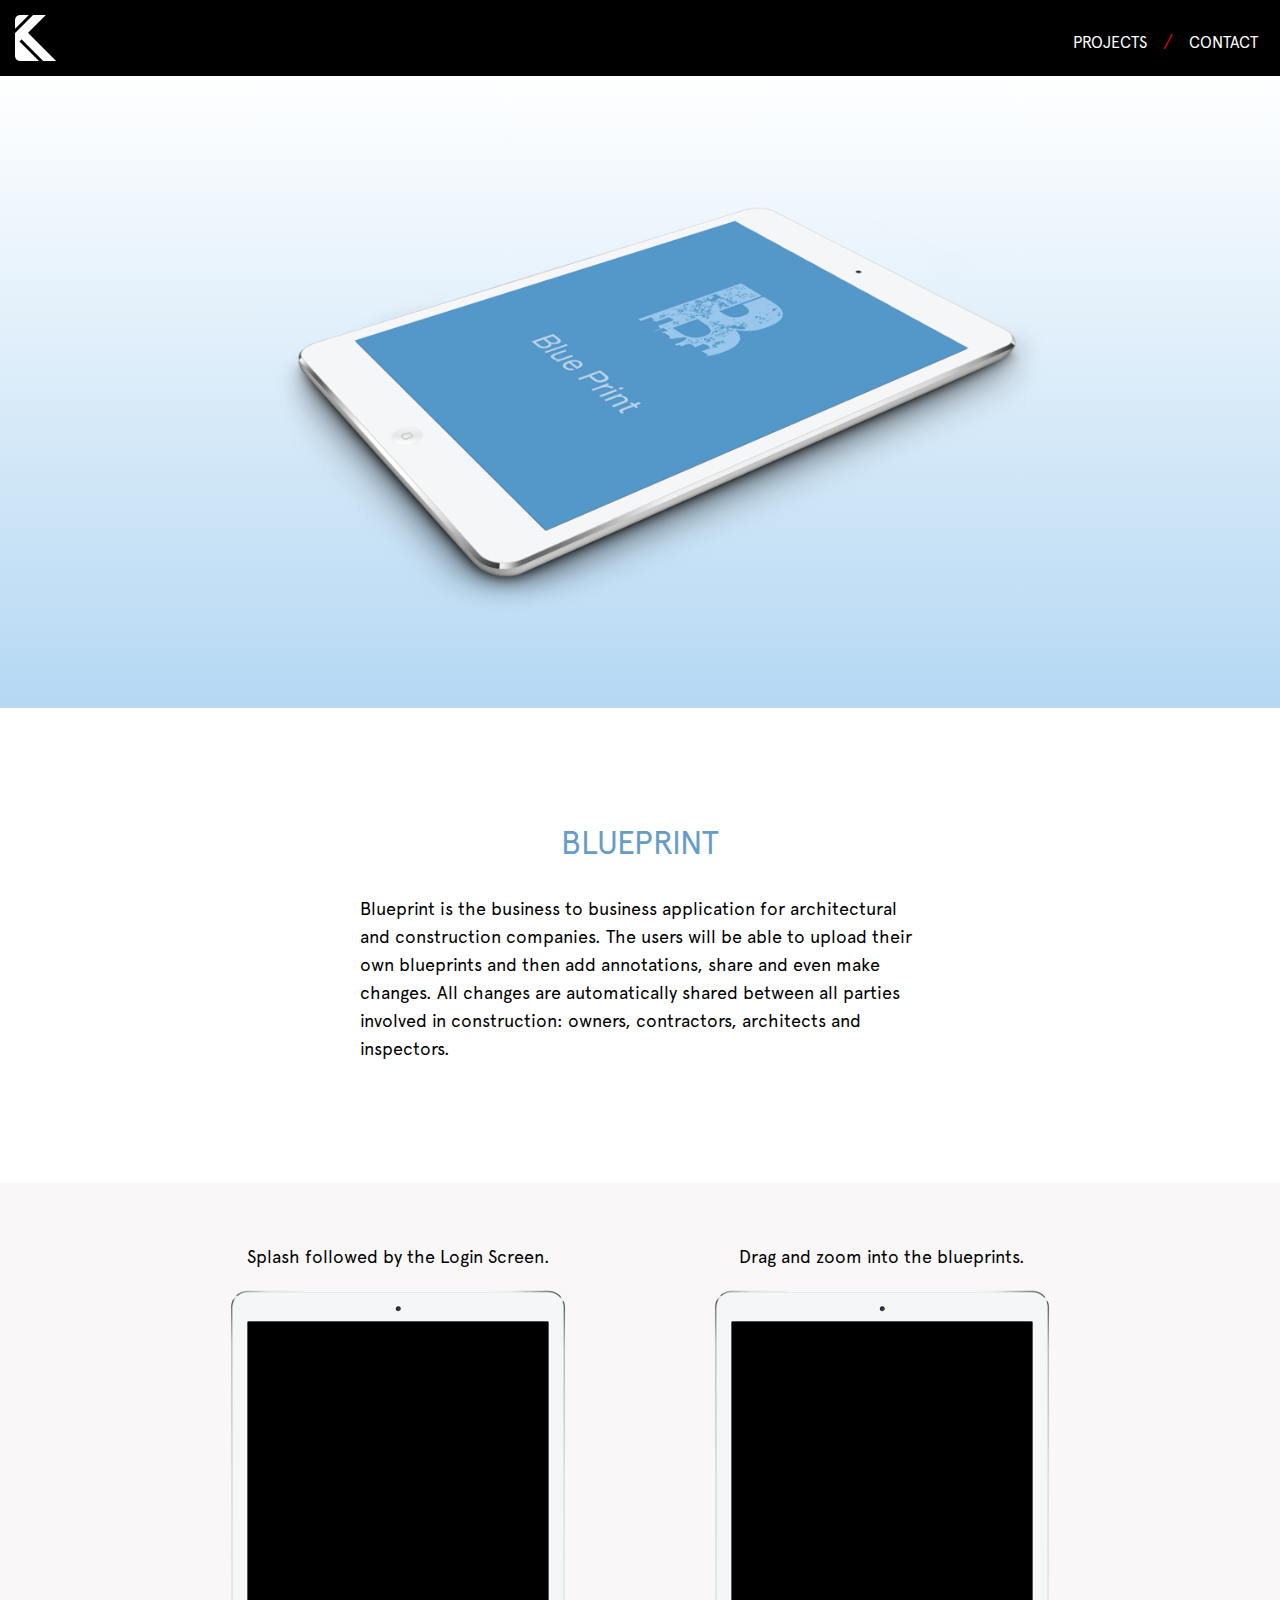
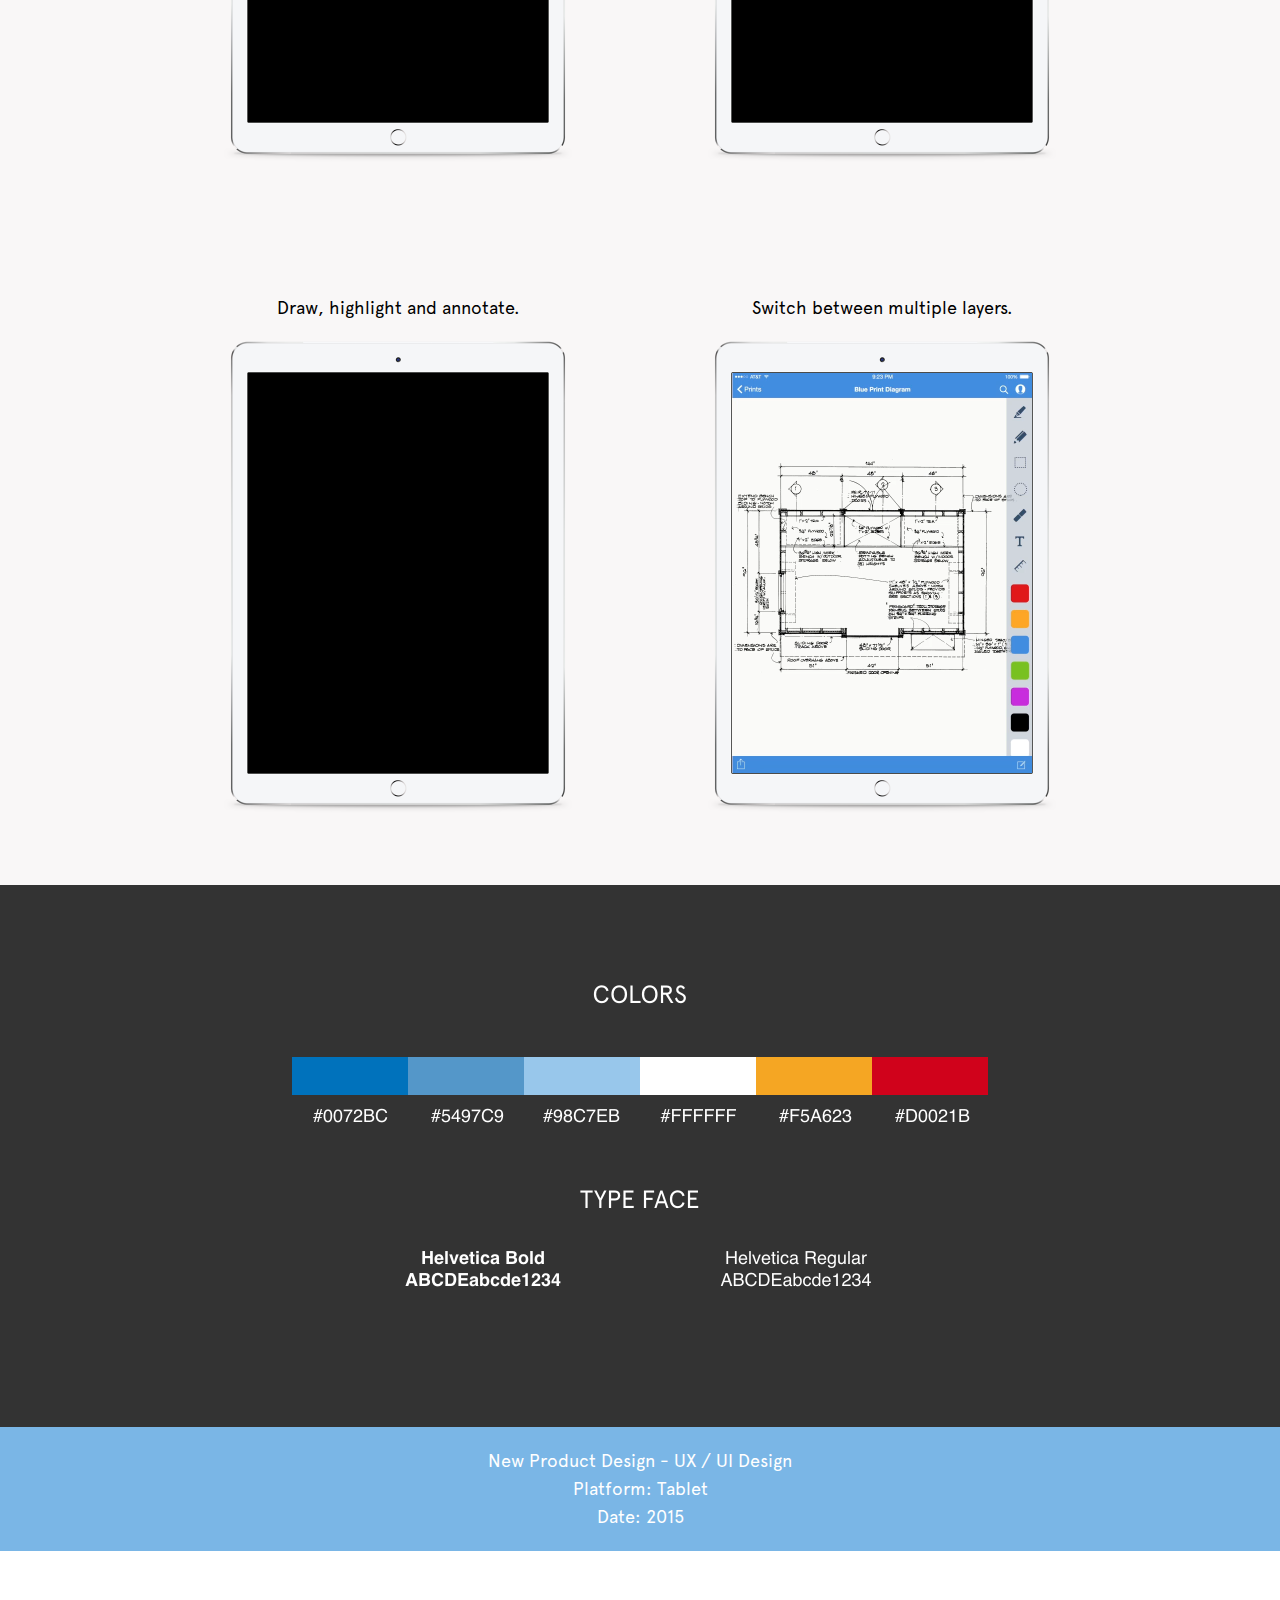
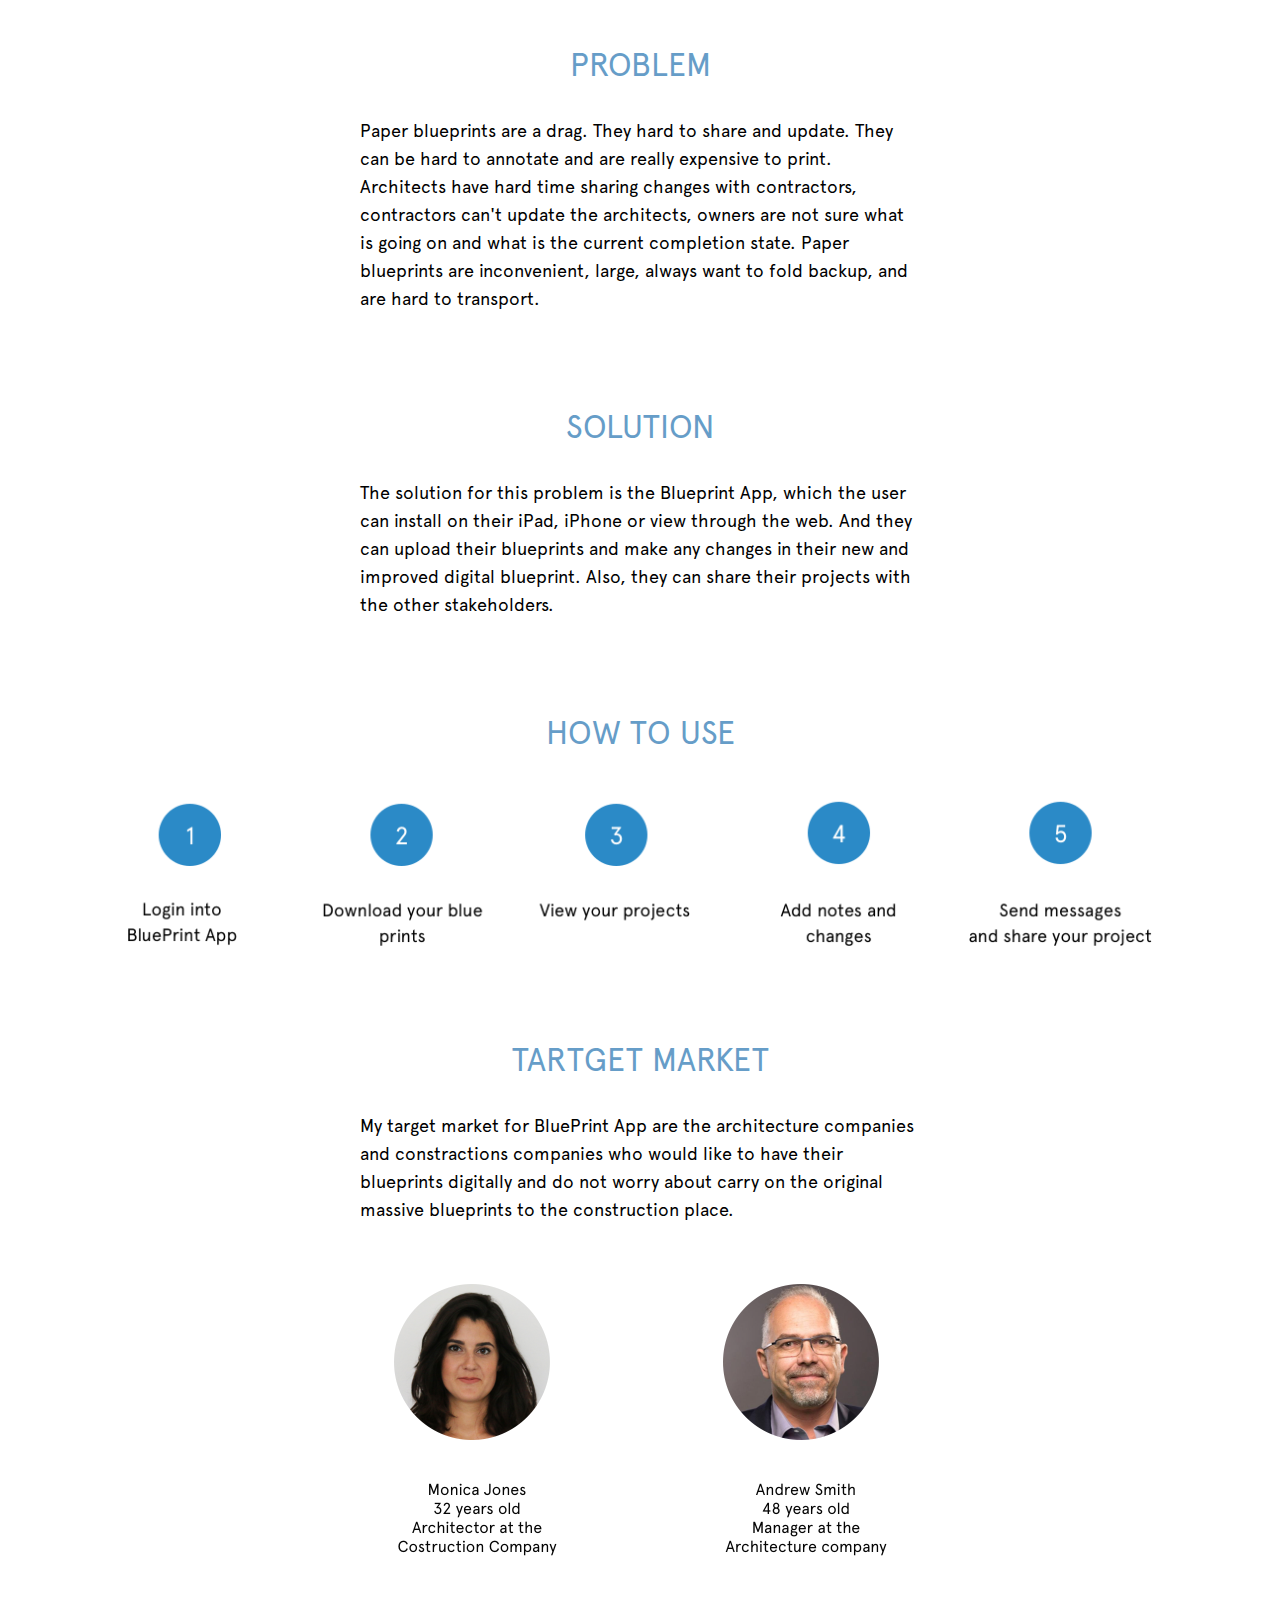
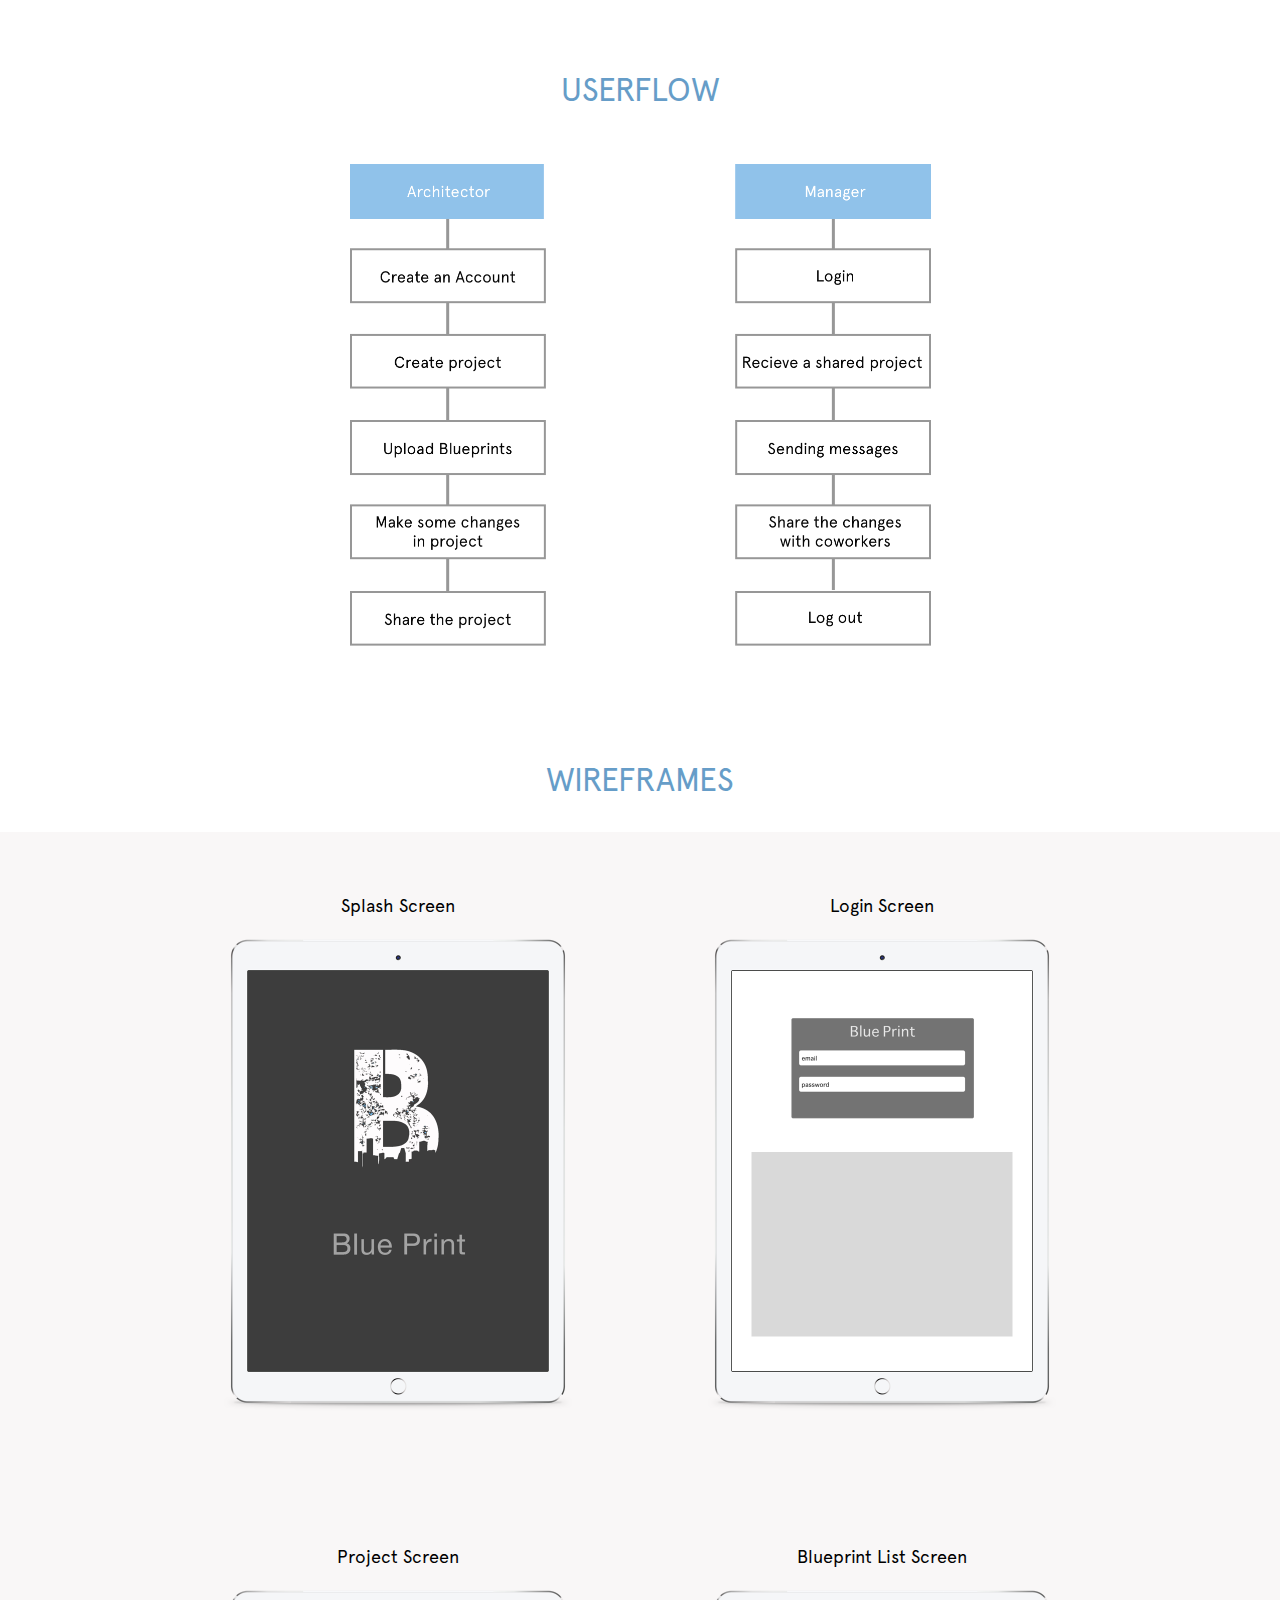
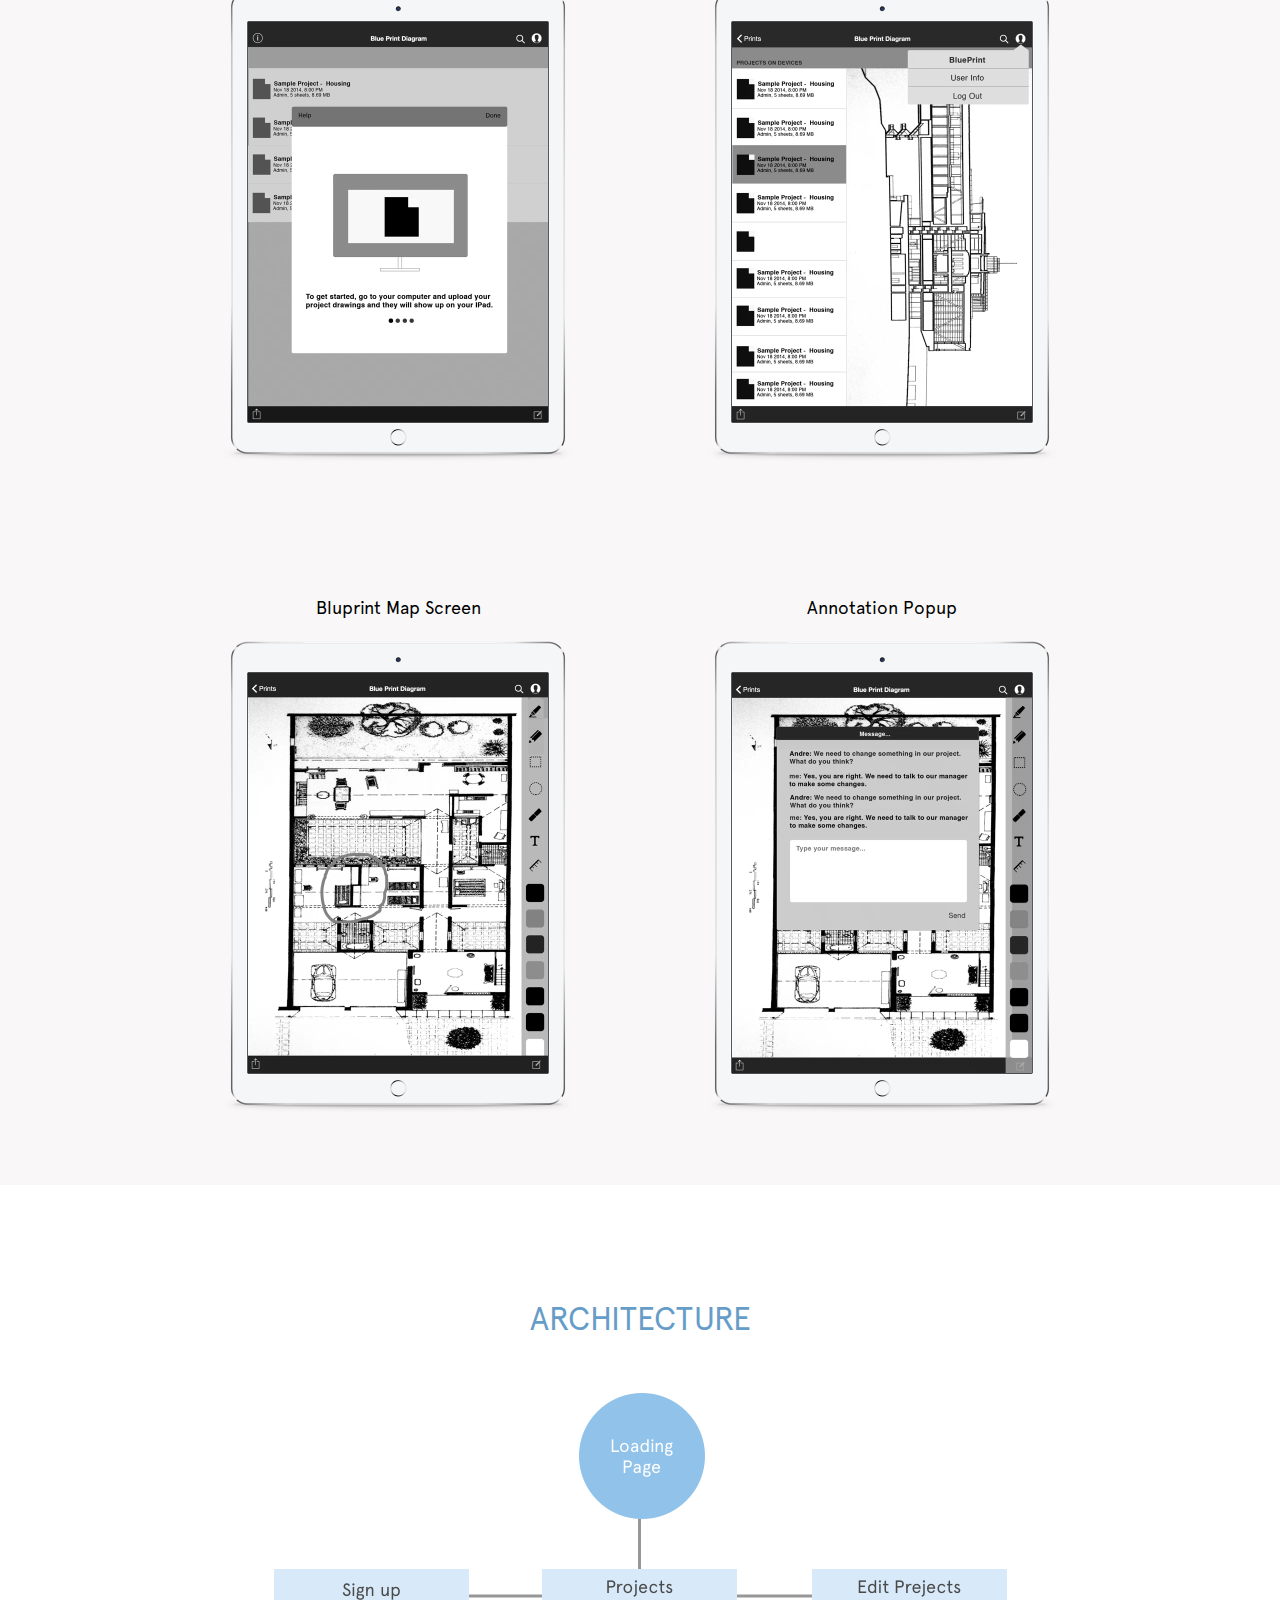
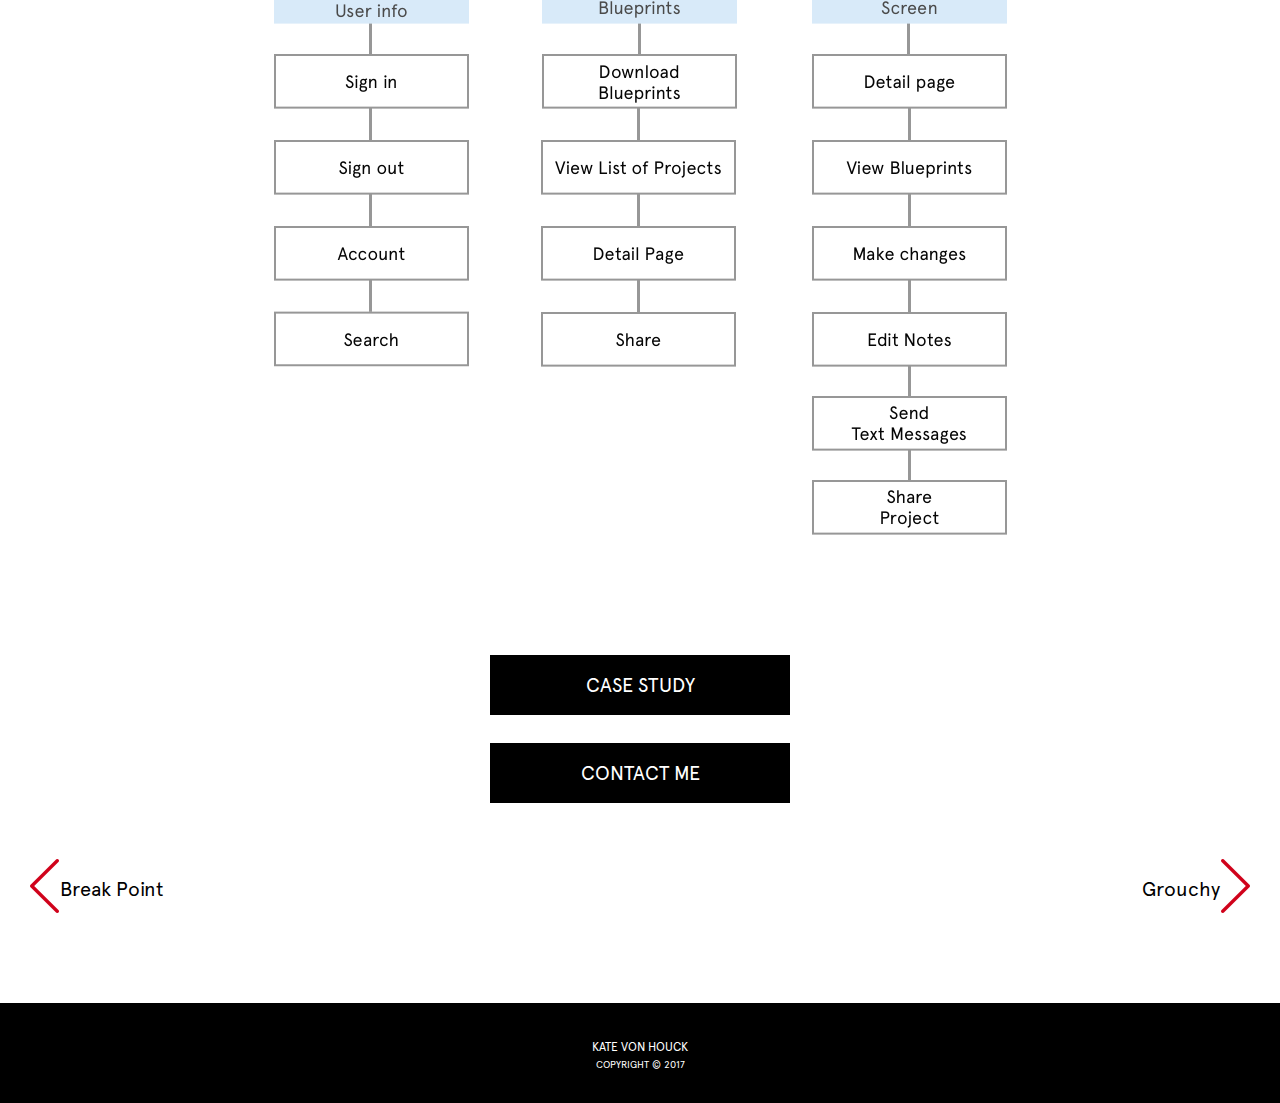
==== projects/blueprint/index.html @ ed4e5a7f "add all of the files" ====
<!DOCTYPE html>
<html>

fdfd

<head>
  <title>Blurprint UX/UI Design by Kate von Houck</title>
  <meta name="viewport" content="width=device-width">
  <link href='../../style.css' rel='stylesheet' type='text/css'>
  <style>
    @media screen and (max-width: 700px) {
      .video-card {
        margin: 60px 0px !important;
      }
    }

    @media screen and (max-width: 400px) {
      #headerimage {
        height: 300px !important;
      }
      #overlayer {
        margin-top: 370px !important;
      }

      .video-frame {
        background-size: 200px, 280px !important;
        padding-top: 0px !important;
        width: 200px !important;
        height: 280px !important;
      }

      .video-card {
        margin: 60px 0px !important;
        width: 200px !important;
      }

      video {
        width: 164px;
        height: 280px
      }
    }

    body {
      overflow-x: hidden;
      background-color: white;
      line-height: 28px;
    }

    #headerimage {
      position: fixed;
      top: 76px;
      z-index: 0;
      left: 50%;
      transform: translate(-50%, 0);
      width: 100%;
      background: linear-gradient(to bottom, #FFFFFF 0%, #B5D8F3 100%);
      height: 632px;
    }

    #headerimage img {
      position: absolute;
      top: 50%;
      left: 50%;
      transform: translate(-50%, -50%);
    }

    #overlayer {
      padding-top: 1px;
      margin-top: 700px;
      position: relative;
      background-color: white;
      z-index: 1;
    }

    img {
      display: block;
      margin: 0px auto;
      max-width: 80%;
      height: auto;
    }

    h1 {
      margin-top: 100px;
      margin-bottom: 38px;
      font-size: 32px;
      font-weight: normal;
      text-align: center;
      color: #669DC8;
    }

    p {
      padding: 0px 20px;
      max-width: 600px;
      margin: 0px auto;
    }

    .ribbon {
      padding: 20px 0px;
      color: white;
      text-align: center;
      background-color: #7AB6E6;
    }

    .colors {
      background-color: #333333;
      padding: 20px 0px;
      overflow: hidden;
    }

    .video-frame {
      background-image: url(img/frame.png);
      background-size: 359px, 503px;
      padding-top: 51px;
      width: 358px;
      height: 503px;
    }

    .video-card {
      display: inline-block;
      margin: 60px 60px;
      width: 359px;
    }
  </style>
</head>

<body>
  <header class="page">
    <nav>
      <a href="../../index.html#projects">PROJECTS</a>
      <span class="red">/</span>
      <a href="../../index.html#contact">CONTACT</a>
    </nav>
    <a href="../../index.html">
      <img src="../../image/logomini.png" with="46" height="46">
    </a>
  </header>

  <div id="headerimage">
    <img src="../../image/blueprint.png" width="1200" height="600">
  </div>



  <div id="overlayer">

    <h1>BLUEPRINT</h1>

    <p>Blueprint is the business to business application for architectural and construction companies. The users will be able to upload their own blueprints and then add annotations, share and even make changes. All changes are automatically shared between
      all parties involved in construction: owners, contractors, architects and inspectors.
    </p>

    <div style="text-align: center; background-color: #F9F7F7; margin-top: 120px">
      <div class="video-card">
        <div>Splash followed by the Login Screen.</div>
        <div class="video-frame">
          <video width="300" height="400" autoplay loop>
            <source src="video/1.mp4" type="video/mp4">
          </video>
        </div>
      </div>

      <div class="video-card">
        <div>Drag and zoom into the blueprints.</div>
        <div class="video-frame">
          <video width="300" height="400" autoplay loop>
            <source src="video/2.mp4" type="video/mp4">
          </video>
        </div>
      </div>
    </div>

    <div style="text-align: center; background-color: #F9F7F7">
      <div class="video-card">
        <div>Draw, highlight and annotate.</div>
        <div class="video-frame">
          <video width="300" height="400" autoplay loop>
            <source src="video/3.mp4" type="video/mp4">
          </video>
        </div>
      </div>

      <div class="video-card">
        <div>Switch between multiple layers.</div>
        <div class="video-frame">
          <video width="300" height="400" autoplay loop>
            <source src="video/4.mp4" type="video/mp4">
          </video>
        </div>
      </div>
    </div>

    <div class="colors">
      <img src="img/colors.png" width="696" height="294" style="margin: 80px auto 120px auto">
    </div>

    <div class="ribbon">
      New Product Design - UX / UI Design <br> Platform: Tablet<br> Date: 2015
    </div>

    <h1>PROBLEM</h1>
    <p>
    Paper blueprints are a drag. They hard to share and update. They can be hard to annotate and are really expensive to print. Architects have hard time sharing changes with contractors, contractors can't update the architects, owners are not sure what is going on and what is the current completion state. Paper blueprints are inconvenient, large, always want to fold backup, and are hard to transport.
    </p>

    <h1>SOLUTION</h1>
    <p>
    The solution for this problem is the Blueprint App, which the user can install on their iPad, iPhone or view through the web. And they can upload their blueprints and make any changes in their new and improved digital blueprint. Also, they can share their projects with the other stakeholders.
    </p>
    <h1>HOW TO USE</h1>
    <img src="img/howToUse.png" width="1091" height="173">

    <h1>TARTGET MARKET</h1>

    <p>
      My target market for BluePrint App are the architecture companies and constractions companies who would like to have their blueprints digitally and do not worry about carry on the original massive blueprints to the construction place.
    </p>
    <img src="img/personas.png" width="493" height="272" style="margin: 60px auto 120px auto">

    <h1>USERFLOW</h1>

    <img src="img/userflow.png" width="581" height="480" style="margin: 60px auto 120px auto">


    <h1>WIREFRAMES</h1>

    <div style="text-align: center; background-color: #F9F7F7; margin-top: 00px">
      <div class="video-card">
        <div>Splash Screen</div>
        <div class="video-frame">
          <video width="300" height="400" autoplay loop>
              <source src="video/bw1.mp4" type="video/mp4">
            </video>
        </div>
      </div>

      <div class="video-card">
        <div>Login Screen</div>
        <div class="video-frame">
          <video width="300" height="400" autoplay loop>
              <source src="video/bw2.mp4" type="video/mp4">
            </video>
        </div>
      </div>
    </div>

    <div style="text-align: center; background-color: #F9F7F7;">
      <div class="video-card">
        <div>Project Screen</div>
        <div class="video-frame">
          <video width="300" height="400" autoplay loop>
              <source src="video/bw3.mp4" type="video/mp4">
            </video>
        </div>
      </div>

      <div class="video-card">
        <div>Blueprint List Screen</div>
        <div class="video-frame">
          <video width="300" height="400" autoplay loop>
              <source src="video/bw4.mp4" type="video/mp4">
            </video>
        </div>
      </div>
    </div>

    <div style="text-align: center; background-color: #F9F7F7; margin-bottom: 120px">
      <div class="video-card">
        <div>Bluprint Map Screen</div>
        <div class="video-frame">
          <video width="300" height="400" autoplay loop>
              <source src="video/bw5.mp4" type="video/mp4">
            </video>
        </div>
      </div>

      <div class="video-card">
        <div>Annotation Popup</div>
        <div class="video-frame">
          <video width="300" height="400" autoplay loop>
              <source src="video/bw6.mp4" type="video/mp4">
            </video>
        </div>
      </div>
    </div>

    <h1>ARCHITECTURE</h1>

    <img src="img/architecture.png" width="733" height="742" style="margin: 60px auto 120px auto">

    <a class="toggle-button" href="blueprint_casestudy.pdf">
      <div class="inner">
        CASE STUDY<br> PDF
      </div>
    </a>
    <br>
    <a class="toggle-button" href="mailto:kate4chian@gmail.com">
      <div class="inner">
        CONTACT ME<br> VIA EMAIL
      </div>
    </a>


  </div>
  <footer>
    <a class="leftArrow" href="../breakpoint/index.html">
      <img src="../../image/arrowLeft.png" width=29 height=54> Break Point
    </a>
    <a class="rightArrow" href="../grouchy/index.html">
      <img src="../../image/arrowRight.png" width=29 height=54> Grouchy
    </a>
    KATE VON HOUCK
    <div class="copy">
      COPYRIGHT &copy; 2017
    </div>
  </footer>
</body>

</html>
---- style.css ----
* {
  margin: 0px;
  padding: 0px;
  box-sizing: border-box;
  font-family: Apercu;
}
@media screen and (max-width: 400px) {
  #links {
    top: 360px !important;
  }
  #links a {
    display: block !important;
  }
}


@font-face {
  font-family: "Apercu";
  src: url(fonts/Apercu-Regular.otf) format("opentype");
}

body {
  -webkit-font-smoothing: antialiased;
  background-color: black;
  font-family: "Apercu", sans-serif;
  font-size: 18px;
}

header {
  height: 500px;
  background-color: #000000;
}

header nav {
  position: absolute;
  top: 46px;
  right: 22px;
  color: white;
}

header nav a {
  display: inline-block;
  font-size: 16px;
}

header nav a:hover {
  display: inline-block;
  color: #D0011B;
}

header nav .red {
  padding-left: 11px;
  padding-right: 11px;
  color: #D0011B;
}

header img {
  position: absolute;
  top: 140px;
  left: 50%;
  transform: translate(-50%, 0);
  max-width: 80%;
  height: auto;
}

header.mini {
  position: fixed;
  top: 0px;
  left: 0px;
  right: 0px;
  height: 76px;
  z-index: -1;
  opacity: 0;
}

header.mini nav {
  top: 28px;
}

header.mini img {
  position: absolute;
  top: 15px;
  left: 15px;
  transform: translate(0px, 0px);
}

header.page {
  position: fixed;
  top: 0px;
  left: 0px;
  right: 0px;
  height: 76px;
  z-index: 10;
  opacity: 1;
  margin: 0px;
}

header.page nav {
  top: 28px;
}

header.page img {
  position: absolute;
  top: 15px;
  left: 15px;
  transform: translate(0px, 0px);
}

header.area {
  height: 76px;
}

#links {
  position: absolute;
  top: 460px;
  left: 0px;
  right: 0px;
  text-align: center;
  color: rgba(255, 255, 255, .40);
  font-size: 20px;
}

#links a {
  display: inline-block;
  margin: 0px 30px;
  text-decoration: none;
}

#links a:hover {
  color: rgba(255, 255, 255, 1);
}

a {
  color: inherit;
  text-decoration: none;
  transition: color .25s;
}

a:hover {
  text-decoration: underline;
}

main {
  height: 520px;
  background-color: #D8D8D8;
}

section {
  position: relative;
  display: block;
  background-color: #FFFFFF;
  padding: 100px 0px;
  background: linear-gradient(to bottom, #FFFFFF 0%, #FFFFFF 100%);
}

section label {
  position: absolute;
  top: 10px;
  left: 10px;
  color: #FF0000;
  font-size: 24px;
}

section img {
  display: block;
  height: 500px;
  transition: all .5s ease-in-out;

  margin: 0px auto;
  max-width: 80%;
  height: auto;
}

section .hover {
  opacity: 0;
  transition: all .725s;
}

section:hover img {
  transform: scale(1.1);
}

section:hover .hover {
  position: absolute;
  top: 0px;
  bottom: 0px;
  left: 0px;
  right: 0px;
  background: rgba(0, 0, 0, .60);
  opacity: 1;
}

section .hover .inner {
  height: 130px;
  position: absolute;
  top: 50%;
  left: 50%;
  transform: translate(-50%, -50%);
}

section .hover .title {
  font-size: 36px;
  color: white;
  text-align: center;
}

section .hover .sub {
  font-size: 28px;
  color: #D0011B;
  text-align: center;
}

section.contact {
  height: 600px;
  background: black;
  color: white;
  padding: 200px 100px;
}

section.contact h2 {
  color: #D0011B;
  margin-bottom: 20px;
}

section.contact p {
  display: block;

}

footer {
  position: relative;
  height: 100px;
  padding: 30px;
  color: white;
  text-align: center;
  font-size: 12px;
  background-color: #000000;
}

footer .copy {
  font-size:10px;
  margin-top: -10px;
}

#popup h2 {
  color: red;
  padding-bottom: 0px;
  font-size: 36px;
  font-weight: normal;
}

#popup p {
  top: 111px;
  left: 49px;
  color: white;
  font-size: 24px;
  padding-bottom: 30px;
  max-width: 700px;
}

#popup {
  z-index: 1;
  top: 0px;
  left: 0px;
  position: fixed;
  width: 100%;
  height: 500px;
  background: black;
  display: none;
  color: white;
  padding: 71px 49px;
}

#popup-x {
  position: absolute;
  top: 36px;
  right: 30px;
  transform: rotate(0deg);
  transition: all .25s;
}

#popup-x:hover {
  transform: rotate(180deg);
}

#face {
  position: absolute;
  top: 0;
  right: 0;
}

button {
  padding: 12px 36px;
  background-color: #D0011B;
  border: none;
  color: white;
  font-size: 18px;
  font-weight: bold;
}

a.button {
  padding: 12px 36px;
  background-color: #D0011B;
  border: none;
  color: white;
  font-size: 18px;
  font-weight: bold;
  text-decoration: none;
  margin-right: 10px;
}

.toggle-button {
  display: block;
  margin: 0px auto;
  width: 300px;
  height: 60px;
  background-color: #000000;
  text-decoration: none;
  color: white;
  font-size: 20px;
  line-height: 60px;
  text-align: center;
  overflow: hidden;
  transition: background-color .5s;
}

.toggle-button .inner {
  position: relative;
  top: 0px;
  transition: top .5s;
}

.toggle-button:hover {
  background-color: #D0011B;
}

.toggle-button:hover .inner {
  position: relative;
  top: -60px;
}

footer {
  z-index: 9;
}

#overlayer {
  padding-bottom: 200px;
}

.leftArrow {
  position: absolute;
  bottom: 200px;
  left: 30px;
  color: black;
  padding-left: 30px;
  font-size: 20px;
}
.leftArrow img {
  position: absolute;
  top: -16px;
  left: 0px;
  transition: left .25s;
}
.leftArrow:hover img {
  left: -10px;
}

.rightArrow {
  position: absolute;
  bottom: 200px;
  right: 30px;
  color: black;
  padding-right: 30px;
  font-size: 20px;
}
.rightArrow img {
  position: absolute;
  top: -16px;
  right: 0px;
  transition: right .25s;
}
.rightArrow:hover img {
  right: -10px;
}
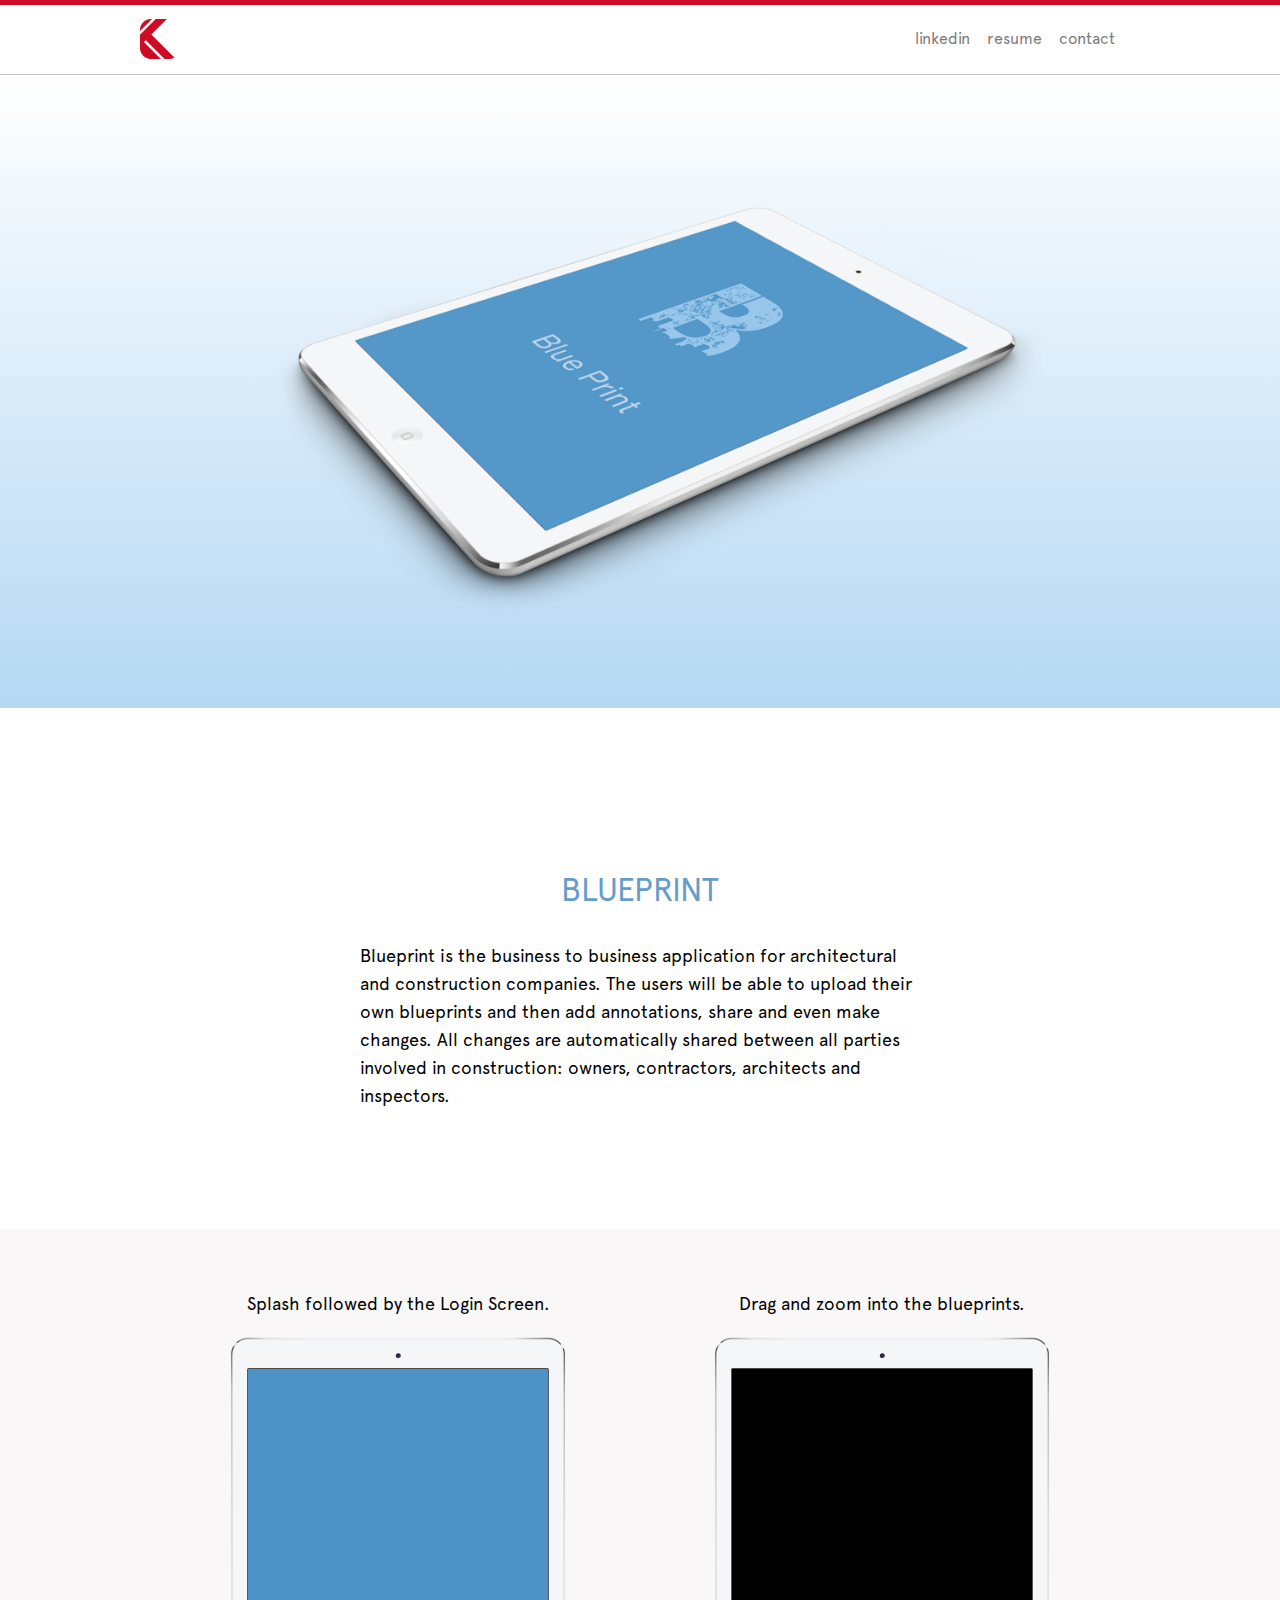
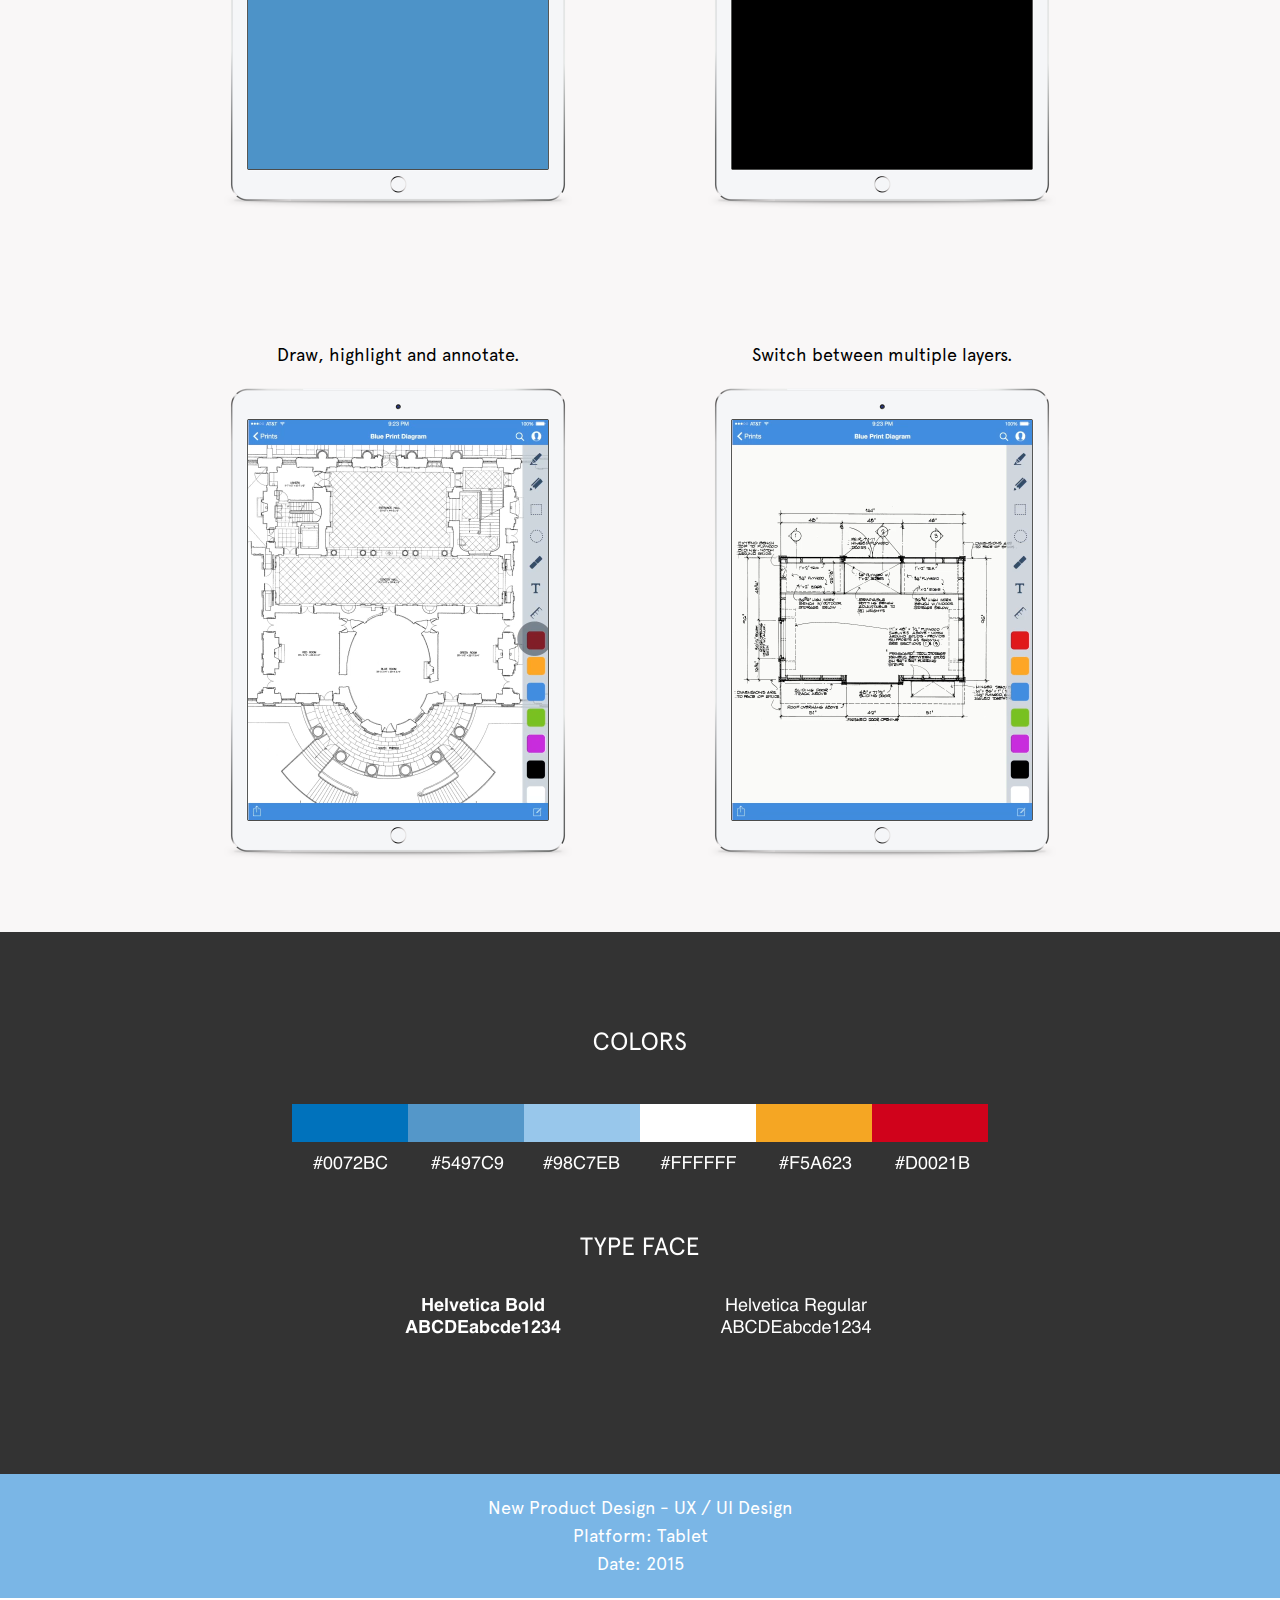
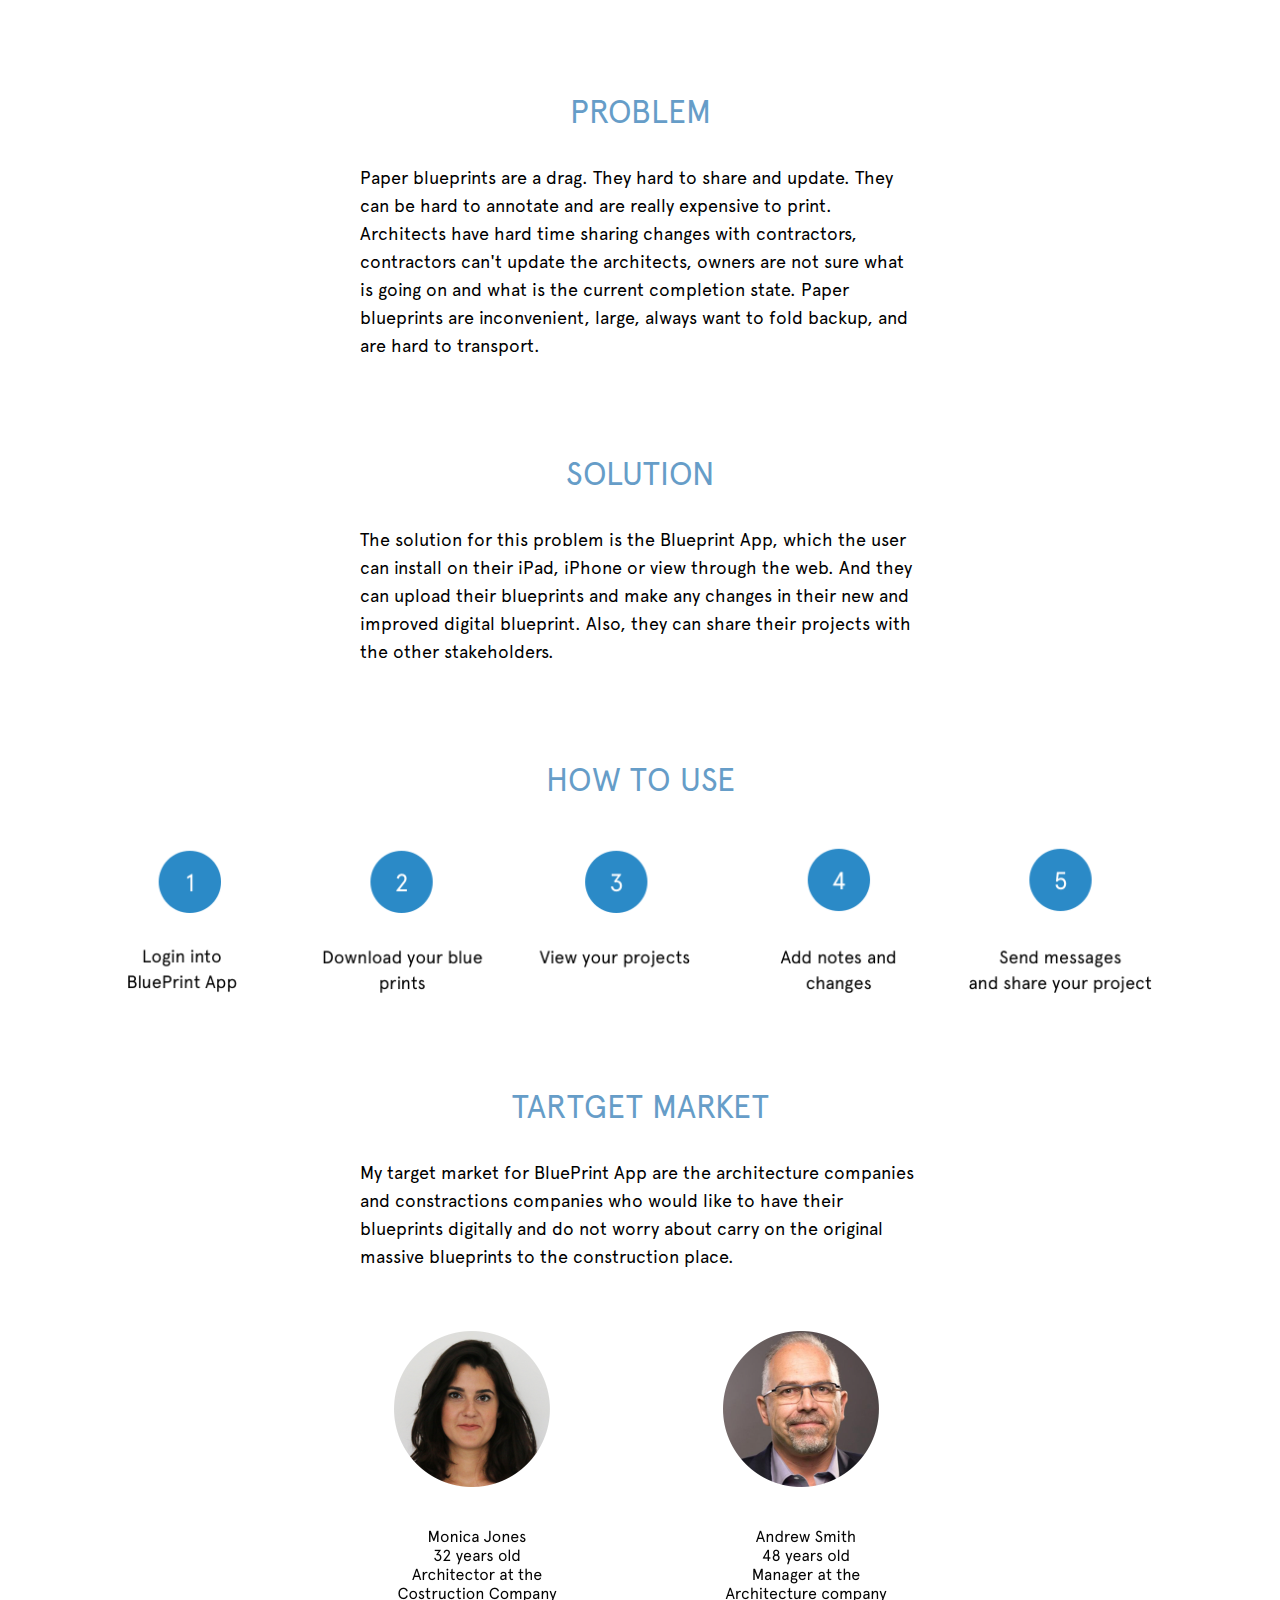
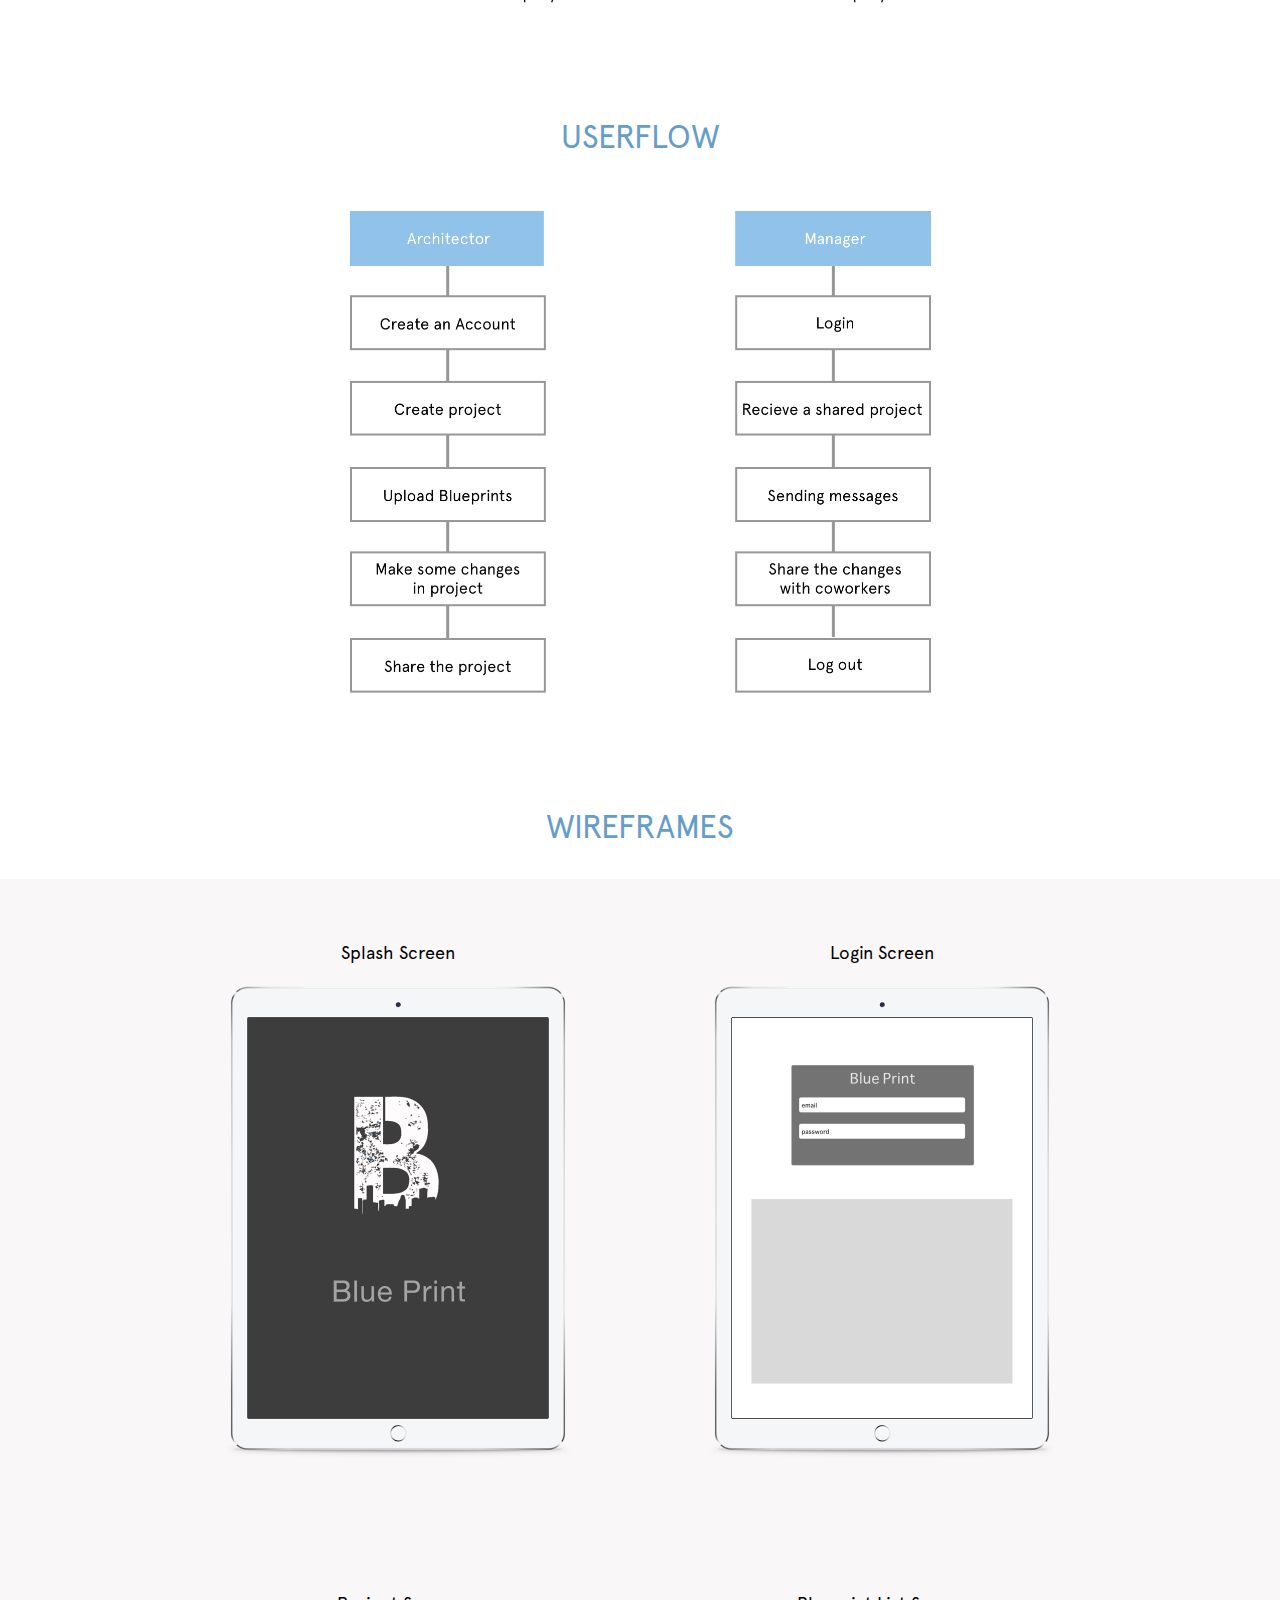
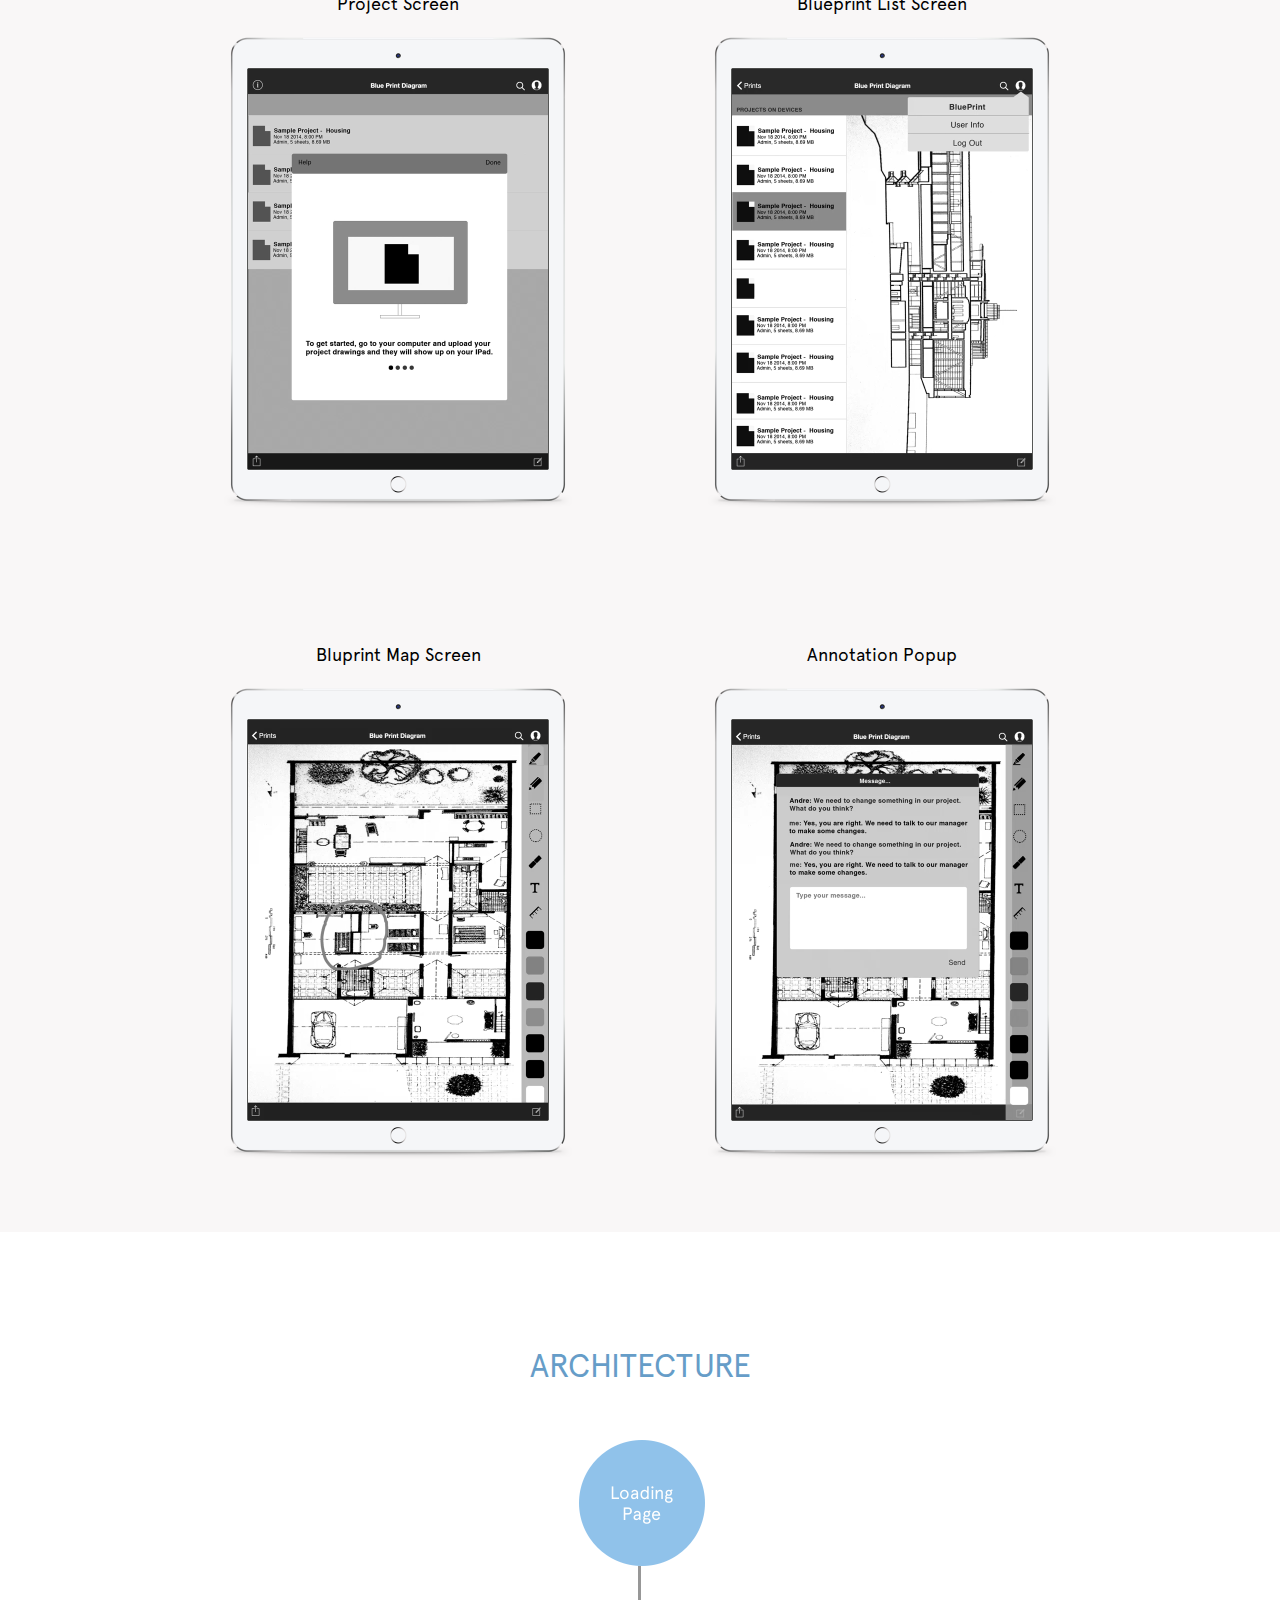
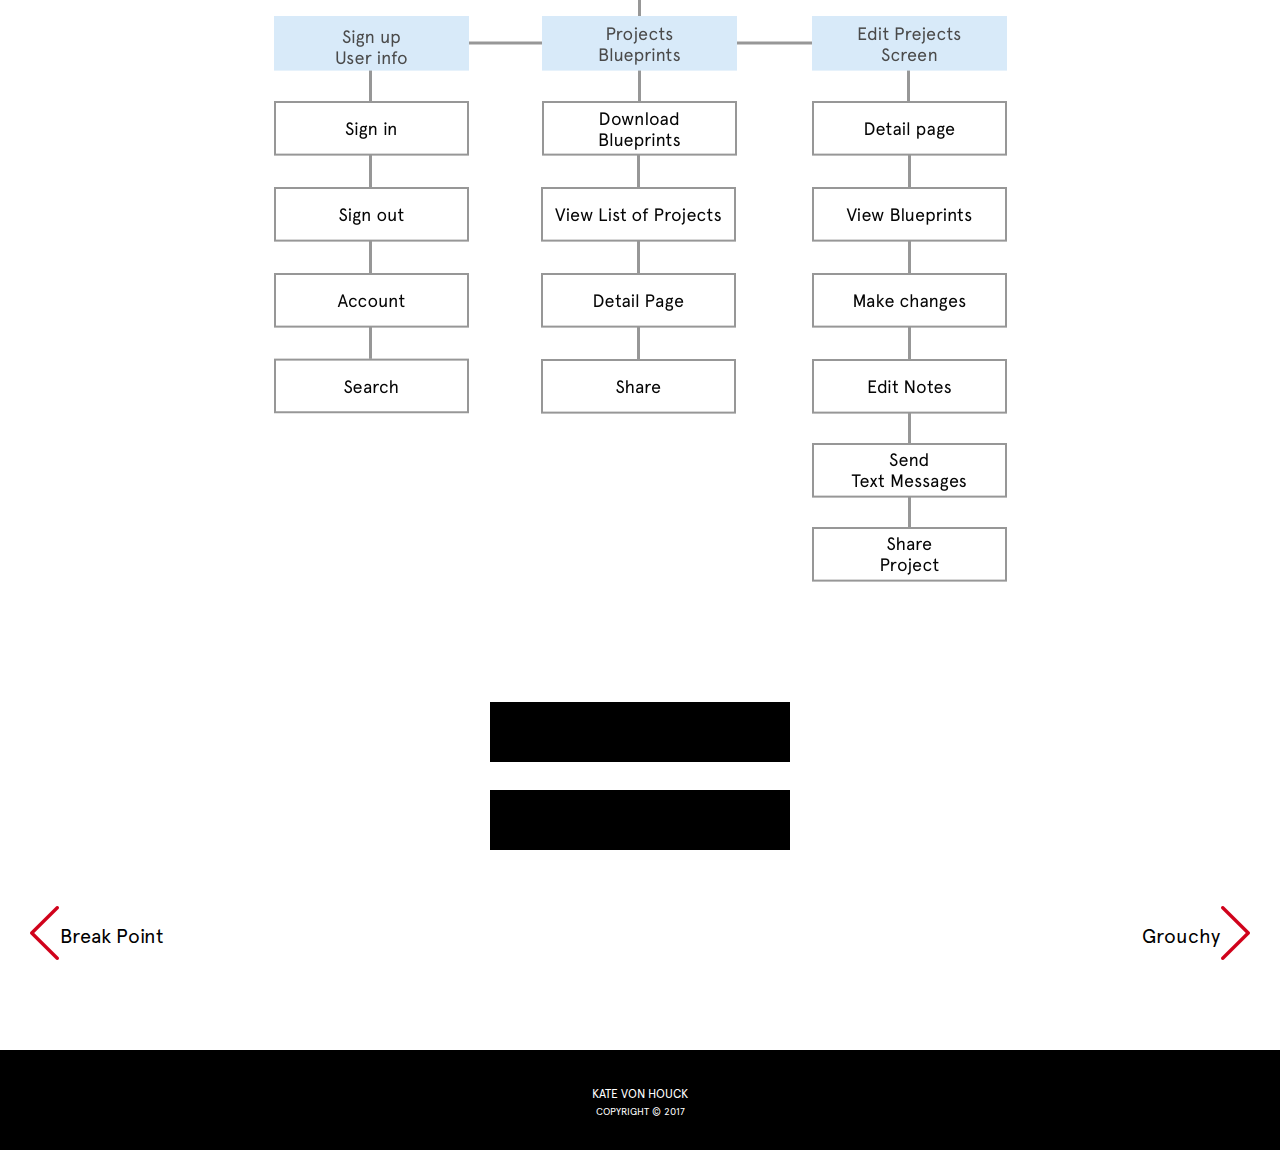
==== commit e154e1d6: "changed header" ====
--- a/projects/blueprint/index.html
+++ b/projects/blueprint/index.html
@@ -1,12 +1,11 @@
 <!DOCTYPE html>
 <html>
-
-fdfd
 
 <head>
   <title>Blurprint UX/UI Design by Kate von Houck</title>
   <meta name="viewport" content="width=device-width">
-  <link href='../../style.css' rel='stylesheet' type='text/css'>
+  <link rel='stylesheet' type='text/css' href='../../style.css' >
+  <link rel="stylesheet" type="text/css" href="../../common.css">
   <style>
     @media screen and (max-width: 700px) {
       .video-card {
@@ -124,16 +123,18 @@
 </head>
 
 <body>
-  <header class="page">
-    <nav>
-      <a href="../../index.html#projects">PROJECTS</a>
-      <span class="red">/</span>
-      <a href="../../index.html#contact">CONTACT</a>
-    </nav>
-    <a href="../../index.html">
-      <img src="../../image/logomini.png" with="46" height="46">
-    </a>
-  </header>
+  <div class="header">
+    <div class="inner">
+      <a href="../../index.html">
+        <img class="logo" src="../../image/home/redLogo.png" alt="home" width="40" height="40">
+      </a>
+      <div class="links">
+        <a href="https://www.linkedin.com/in/kate-von-houck-aa966466/" target="_blank">linkedin</a>
+        <a href="http://kate.vonhouck.com/Kate%20von%20Houck%20Resume.pdf">resume</a>
+        <a href="mailto:kate4china@gmail.com">contact</a>
+      </div>
+    </div>
+  </div>
 
   <div id="headerimage">
     <img src="../../image/blueprint.png" width="1200" height="600">
--- a/style.css
+++ b/style.css
@@ -28,14 +28,14 @@
 
 header {
   height: 500px;
-  background-color: #000000;
+  background-color: white;
 }
 
 header nav {
   position: absolute;
   top: 46px;
   right: 22px;
-  color: white;
+  color: grey;
 }
 
 header nav a {
--- a/common.css
+++ b/common.css
@@ -0,0 +1,54 @@
+* {
+  box-sizing: border-box;
+  padding: 0px;
+  margin: 0px;
+  font-family: "Apercu", "Helvetica Neue", Helvetica, Arial, sans-serif;
+}
+
+.header {
+  height: 75px;
+  border-top: 5px solid #CE0B24;
+  border-bottom: 1px solid #C4C4C4;
+}
+
+.inner {
+  width: 1008px;
+  margin: 0px auto;
+}
+
+.header .links {
+  display: block;
+  float: right;
+  padding: 24px 29px 0px 10px;
+  font-size: 16px;
+  line-height: normal;
+}
+
+.header .links a {
+  display: inline-block;
+  color: #7C7C7C;
+  text-decoration: none;
+  margin-left: 13px;
+}
+
+.header .links a:hover {
+  display: inline-block;
+  color: #3B3A3A;
+  text-decoration: none;
+  margin-left: 13px;
+}
+
+.header .logo {
+  position: relative;
+  top: 14px;
+  left: 4px;
+  display: inline;
+  margin: 0px 0px;
+  width: 40px;
+  height: 40px;
+  transition: opacity 500ms;
+}
+
+.header .logo:hover {
+  opacity: 0.60;
+}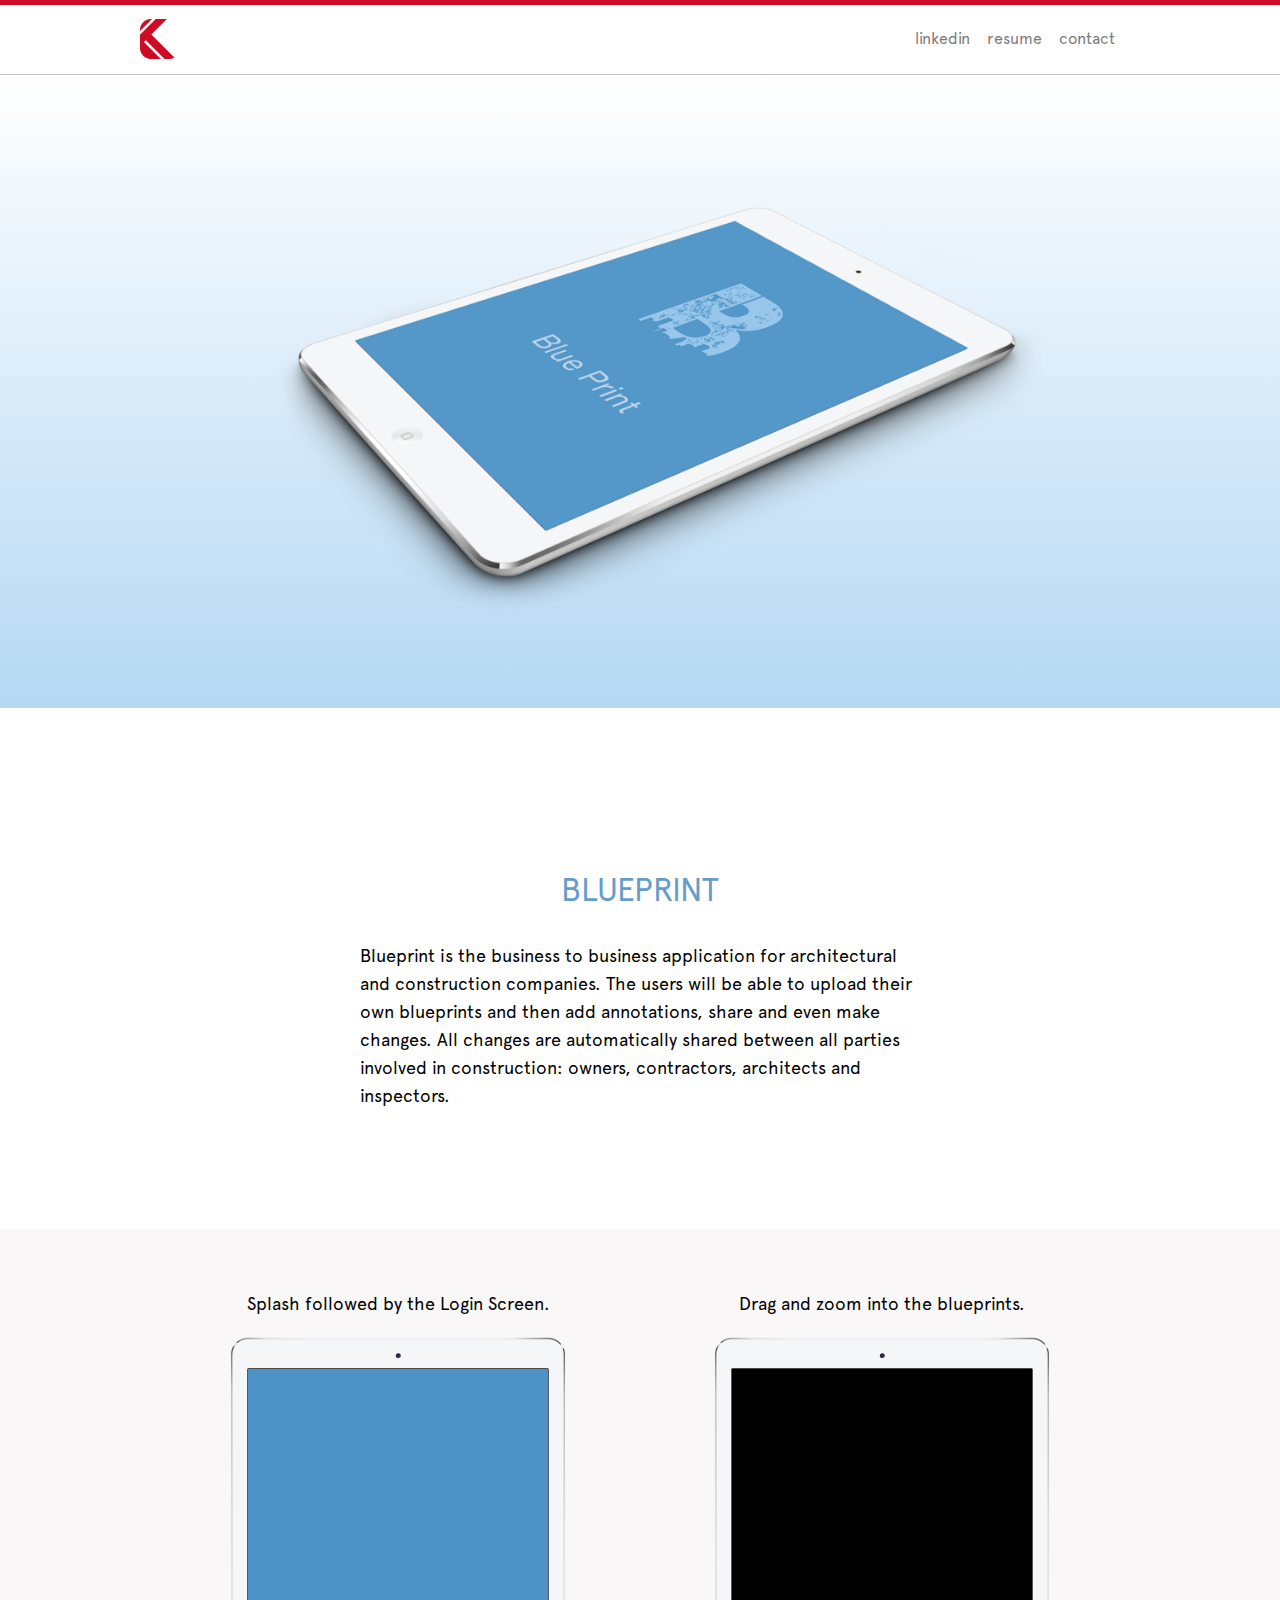
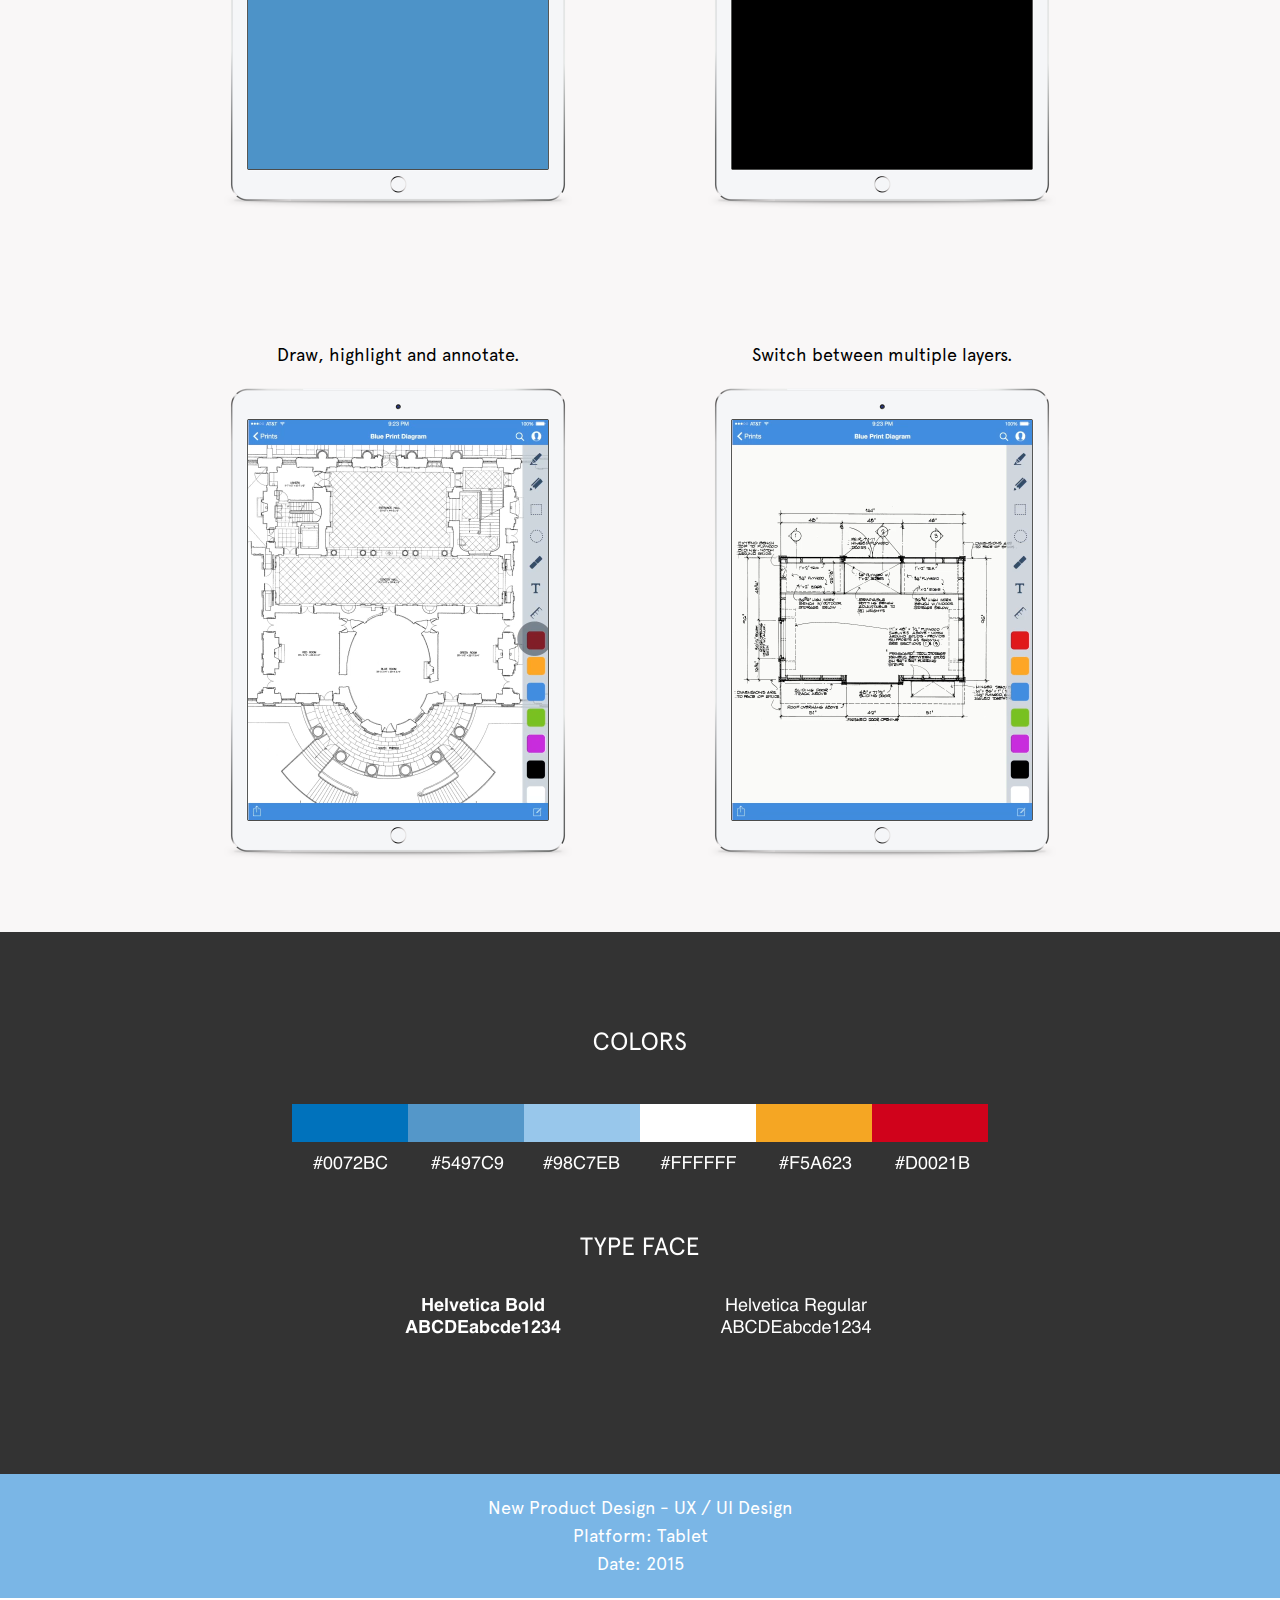
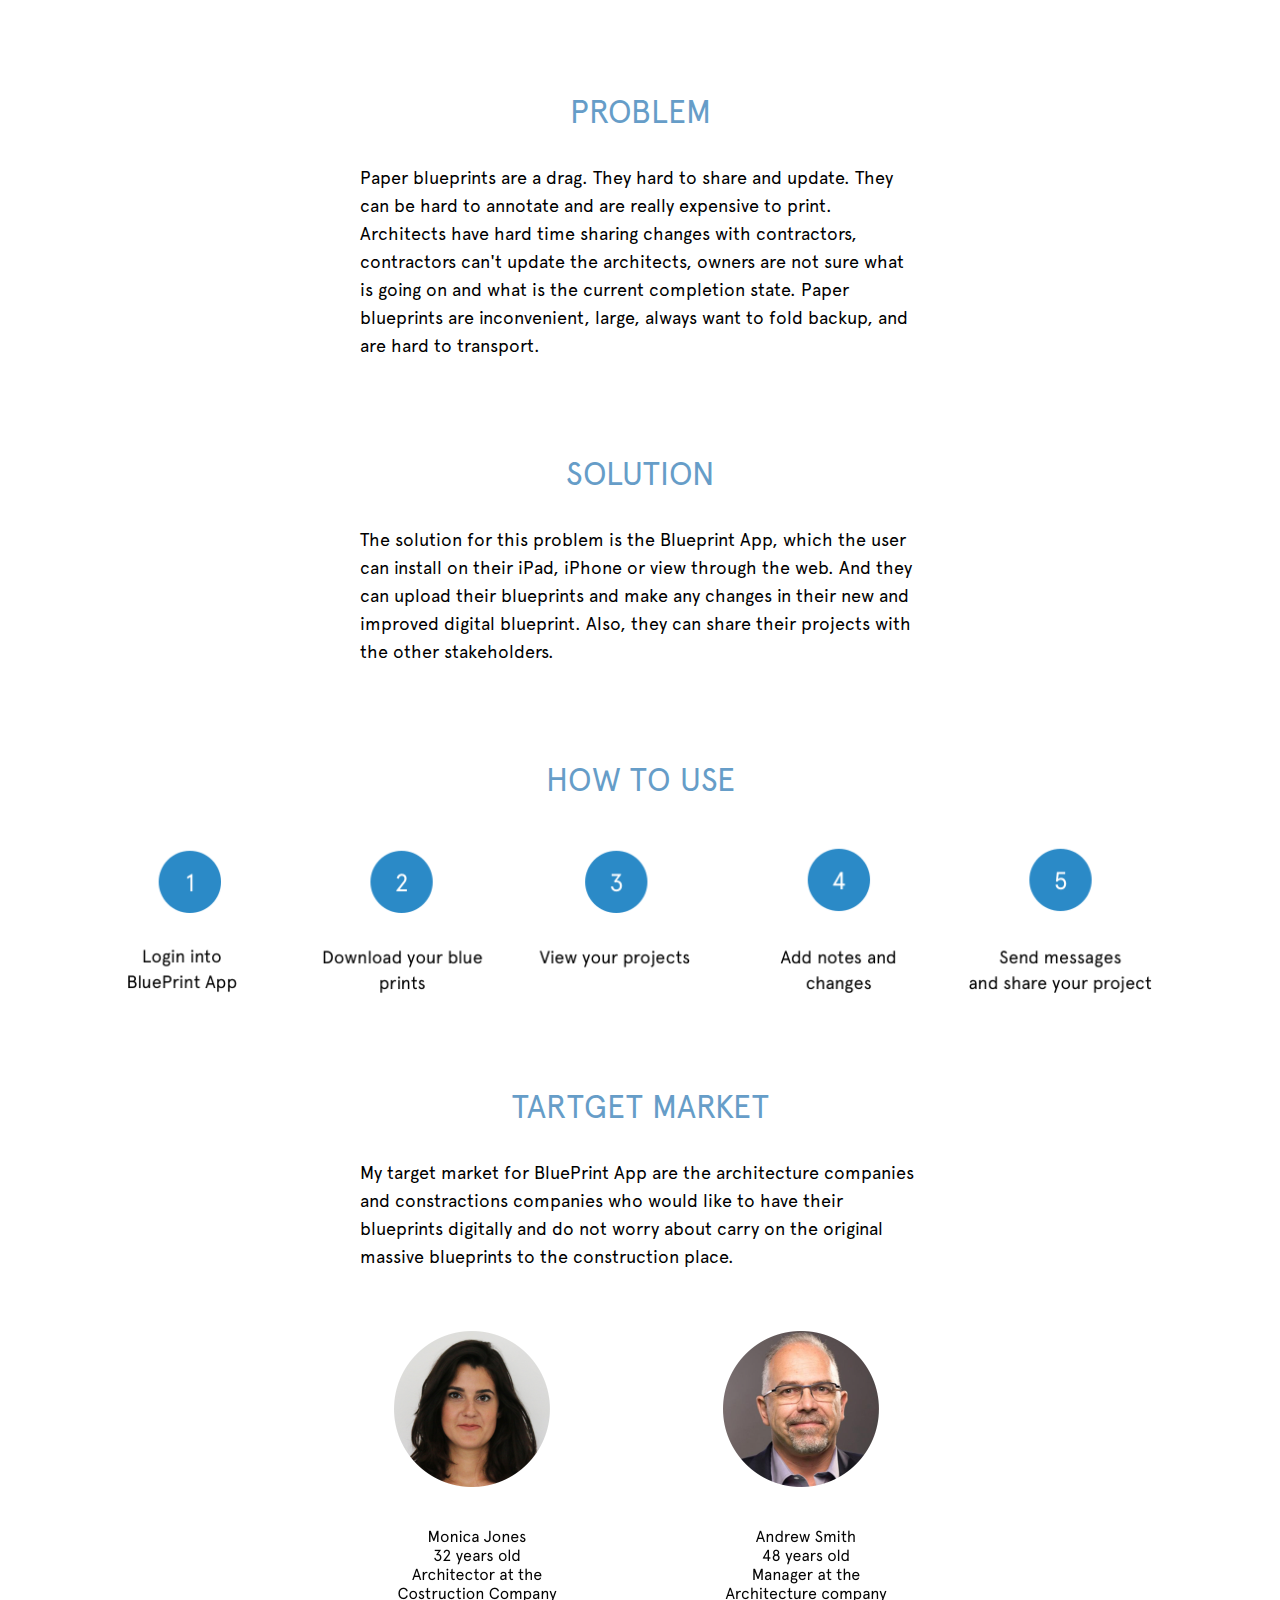
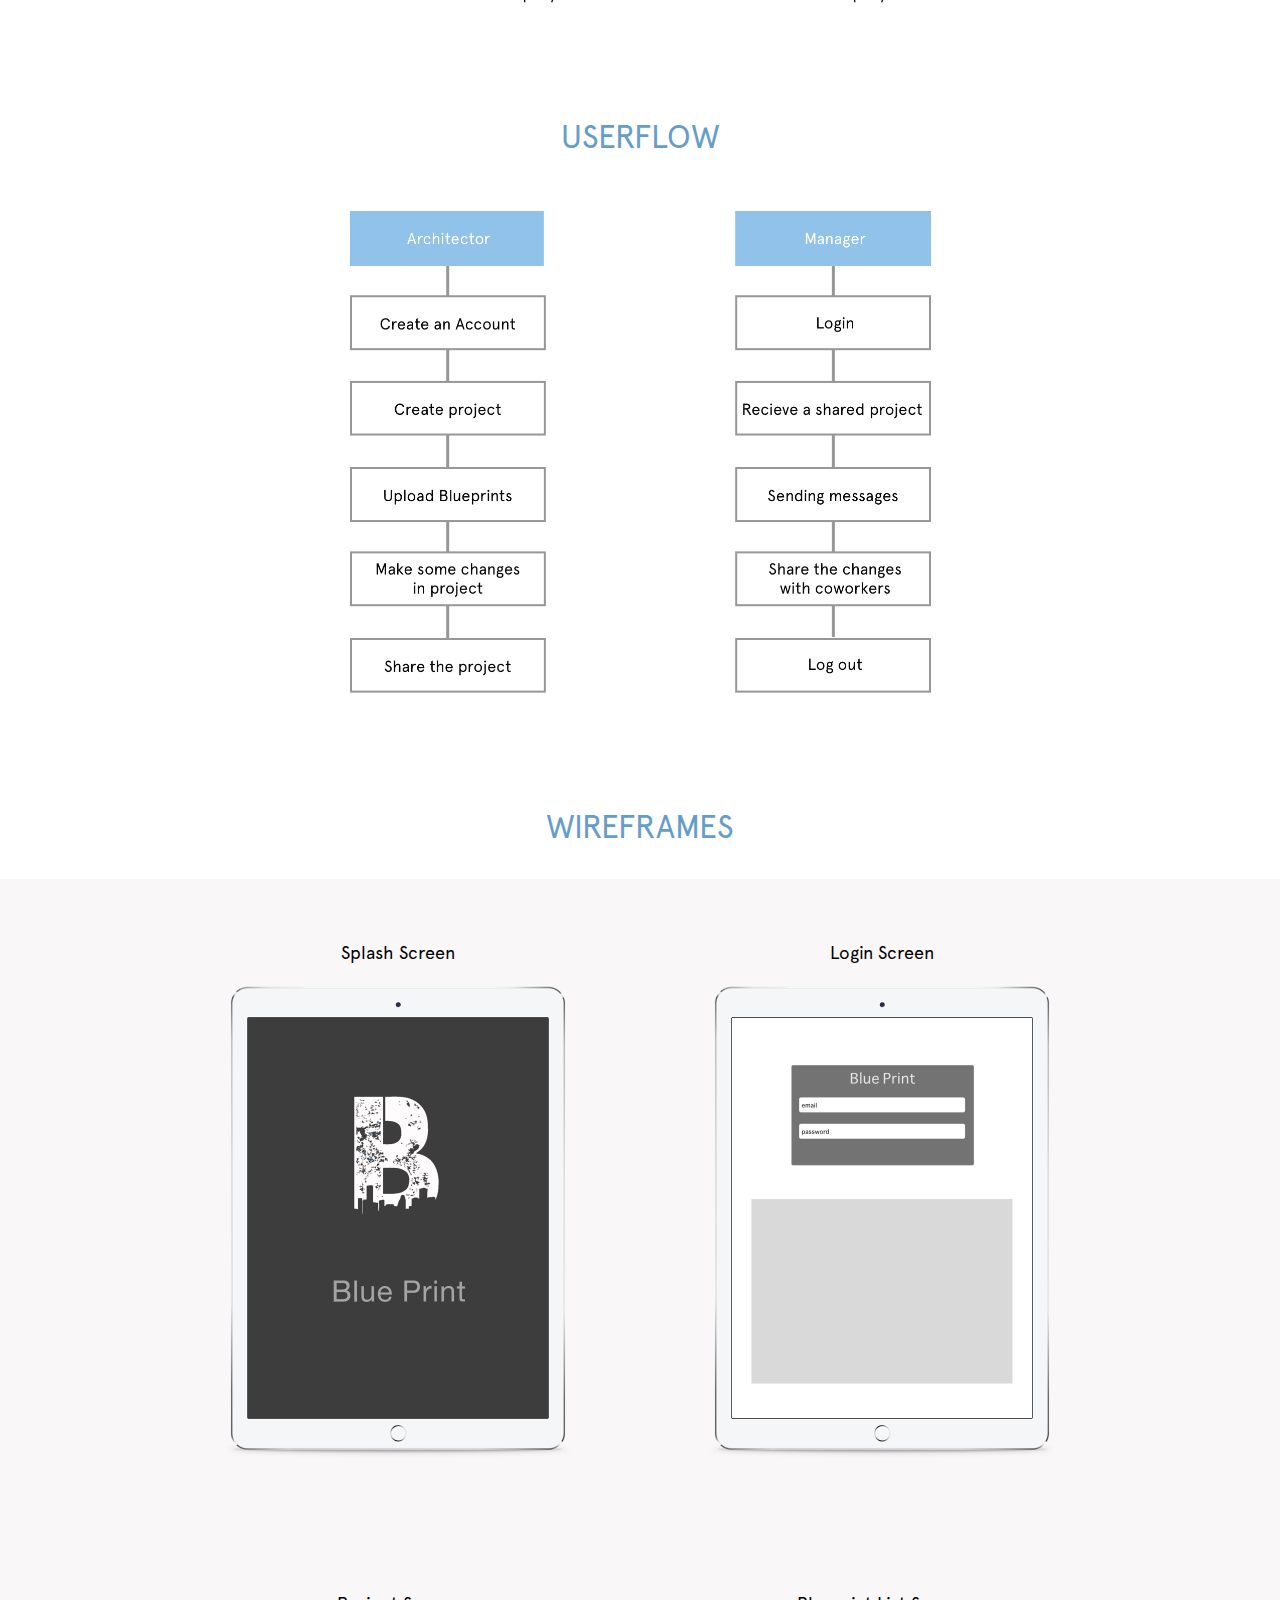
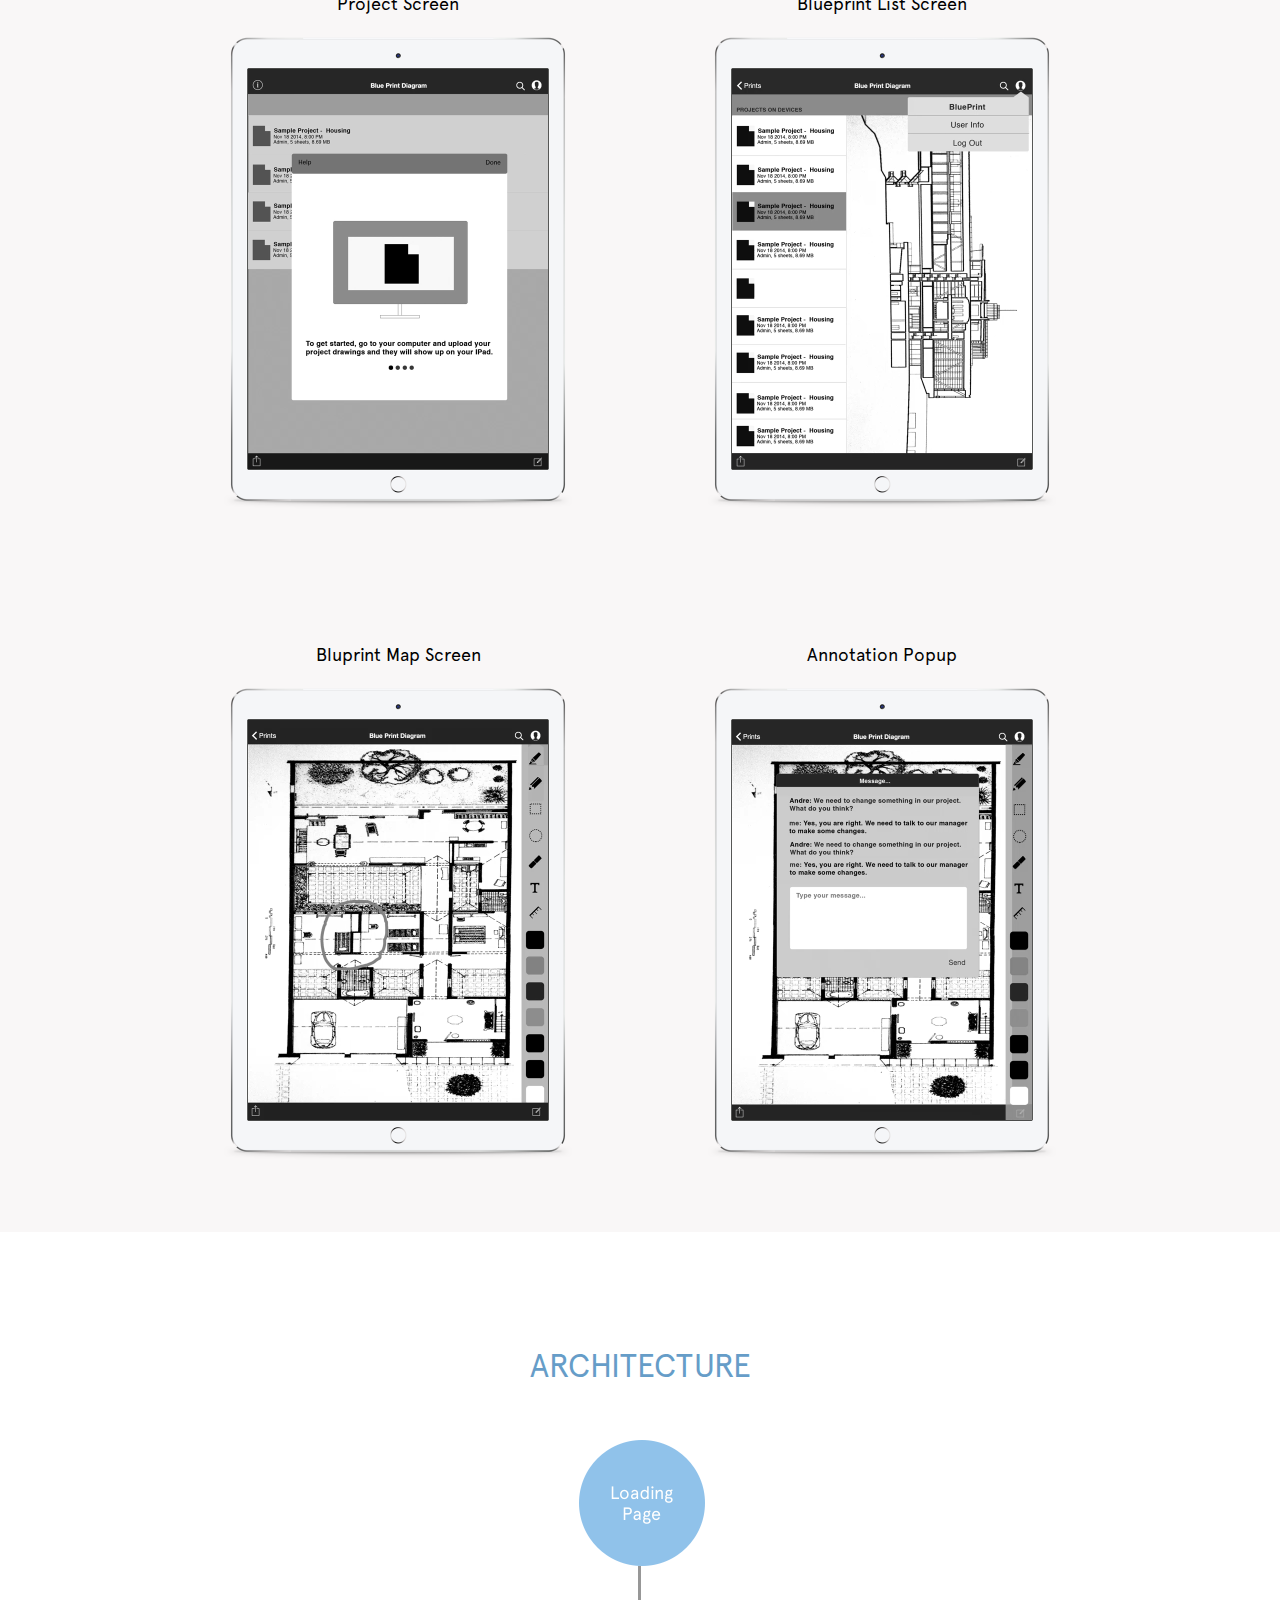
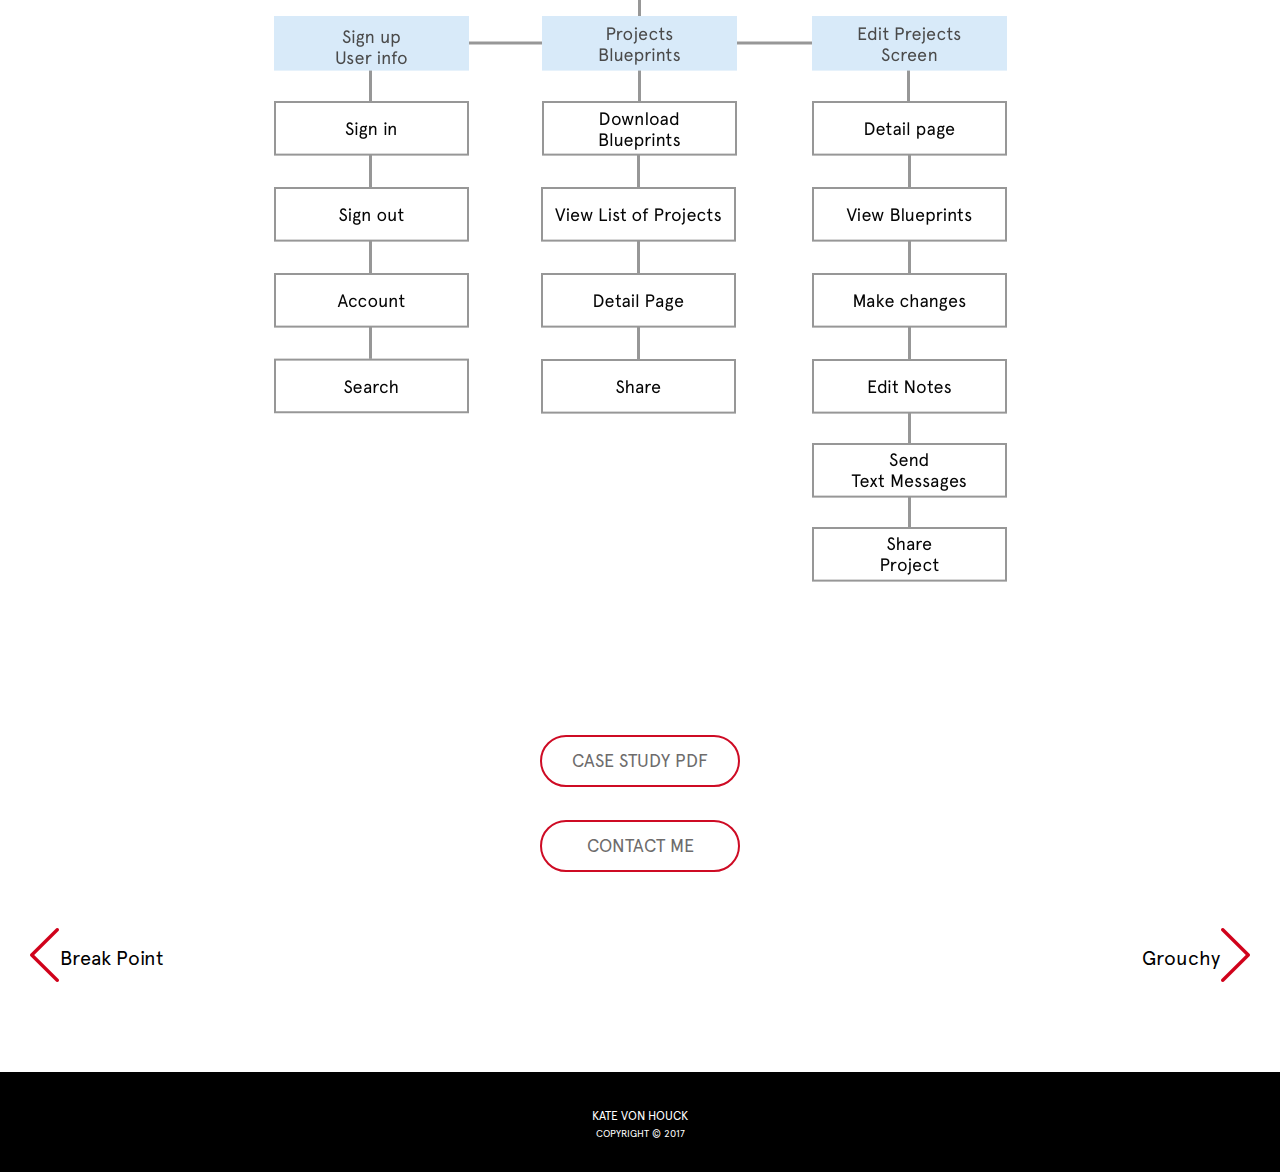
==== commit 7ee3f183: "change all buttons" ====
--- a/projects/blueprint/index.html
+++ b/projects/blueprint/index.html
@@ -4,7 +4,7 @@
 <head>
   <title>Blurprint UX/UI Design by Kate von Houck</title>
   <meta name="viewport" content="width=device-width">
-  <link rel='stylesheet' type='text/css' href='../../style.css' >
+  <link rel='stylesheet' type='text/css' href='../../style.css'>
   <link rel="stylesheet" type="text/css" href="../../common.css">
   <style>
     @media screen and (max-width: 700px) {
@@ -288,18 +288,15 @@
 
     <img src="img/architecture.png" width="733" height="742" style="margin: 60px auto 120px auto">
 
-    <a class="toggle-button" href="blueprint_casestudy.pdf">
-      <div class="inner">
-        CASE STUDY<br> PDF
-      </div>
-    </a>
-    <br>
-    <a class="toggle-button" href="mailto:kate4chian@gmail.com">
-      <div class="inner">
-        CONTACT ME<br> VIA EMAIL
-      </div>
-    </a>
-
+    <div style="text-align: center">
+      <a class="redButton" href="blueprint_casestudy.pdf">
+        CASE STUDY PDF
+      </a>
+      <br>
+      <a class="redButton" href="mailto:kate4chian@gmail.com">
+        CONTACT ME
+      </a>
+    </div>
 
   </div>
   <footer>
--- a/common.css
+++ b/common.css
@@ -51,4 +51,24 @@
 
 .header .logo:hover {
   opacity: 0.60;
+}
+
+a.redButton {
+  display: inline-block;
+  color: #6E6C6C;
+  font-size: 18px;
+  text-decoration: none;
+  border: 2px solid #CE0B24;
+  padding: 10px 0px;
+  width: 200px;
+  border-radius: 200px;
+  margin-top: 33px;
+  transition: all 500ms;
+  text-align: center;
+}
+
+a.redButton:hover {
+  background: #CE0B24;
+  color: white;
+  text-decoration: none;
 }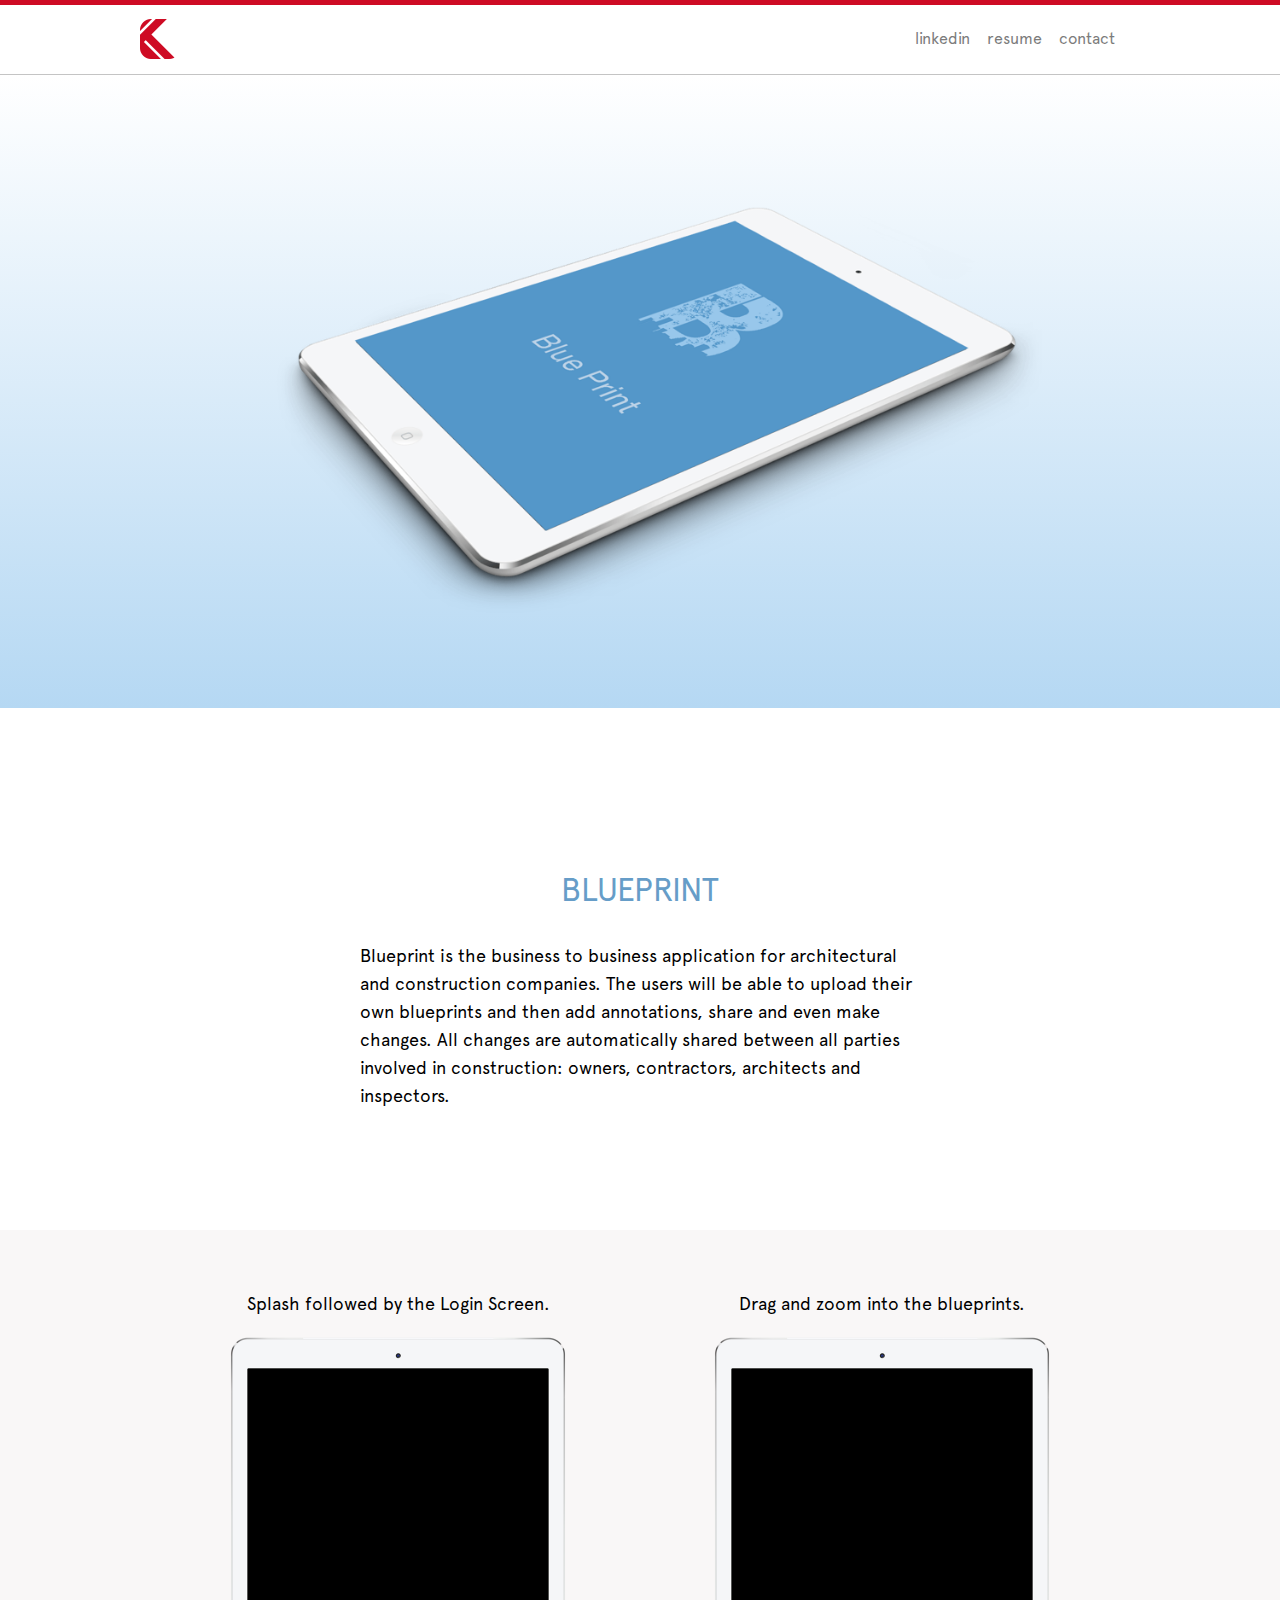
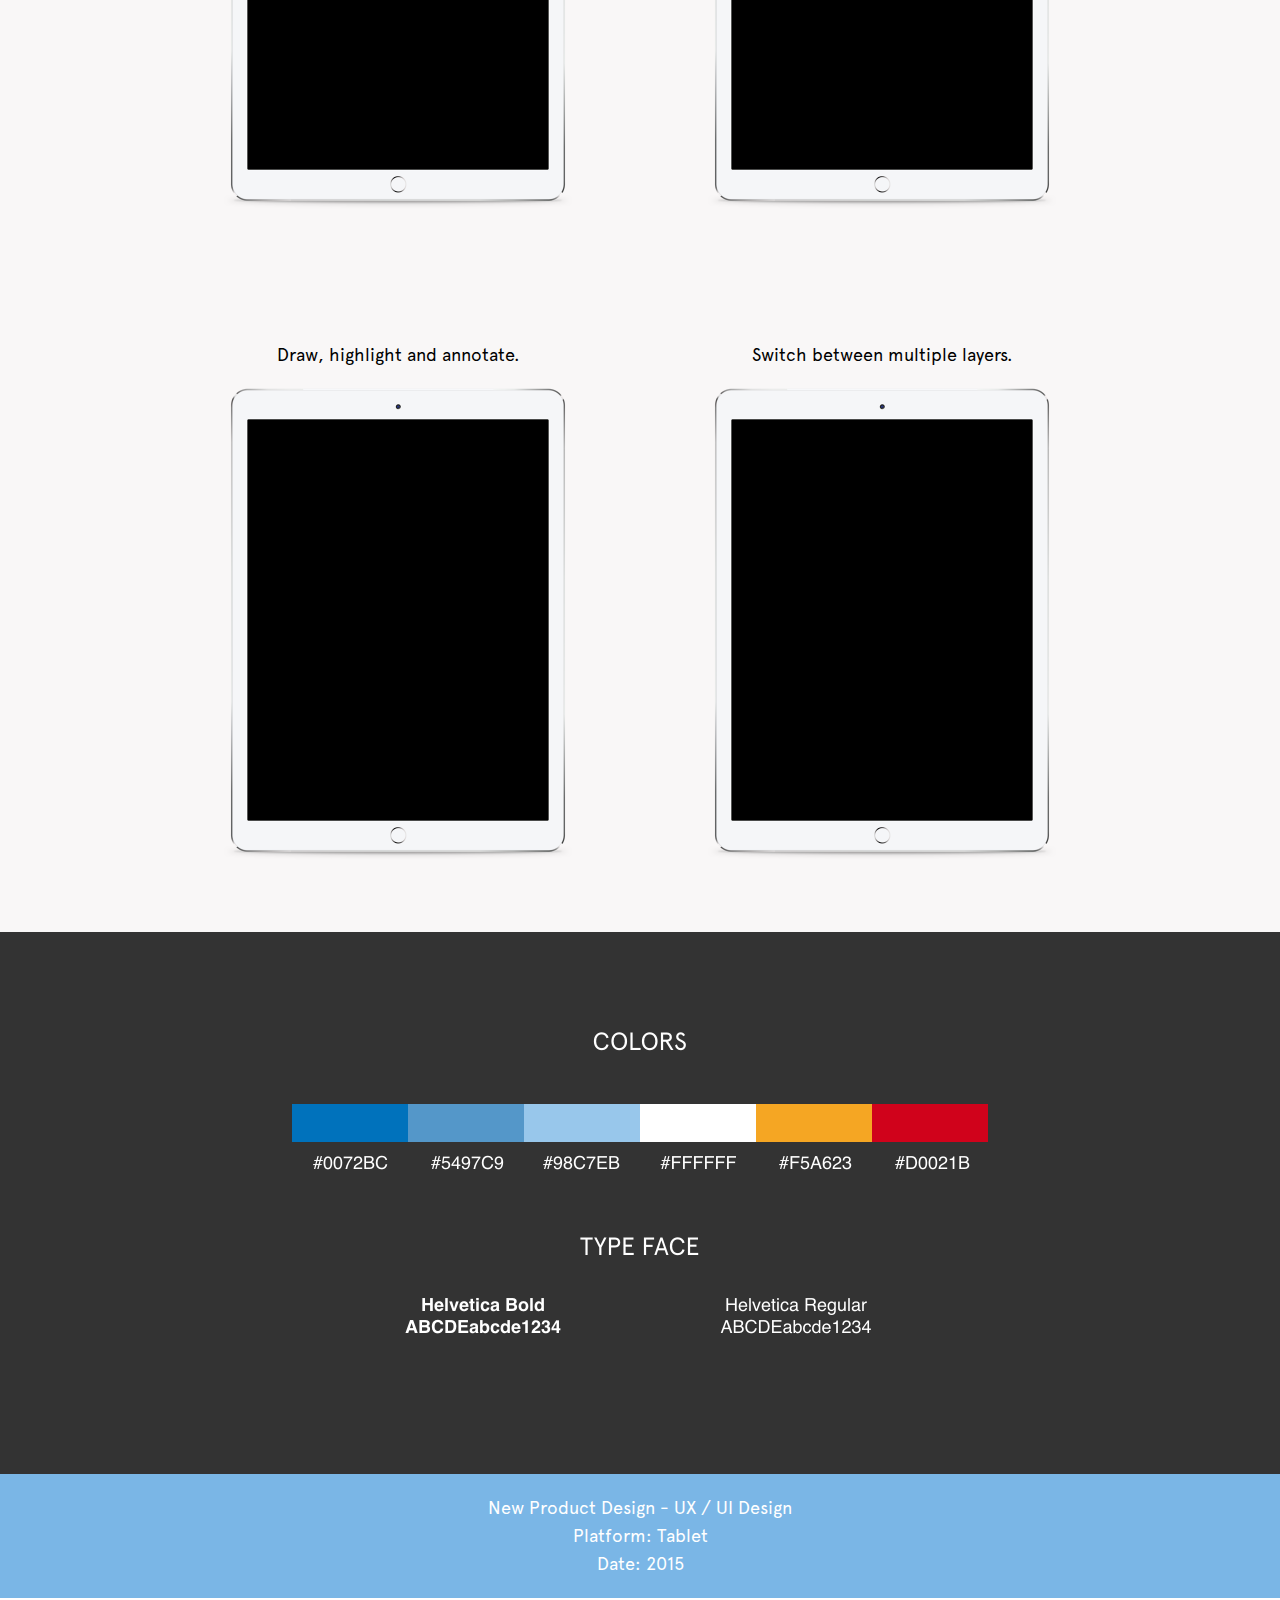
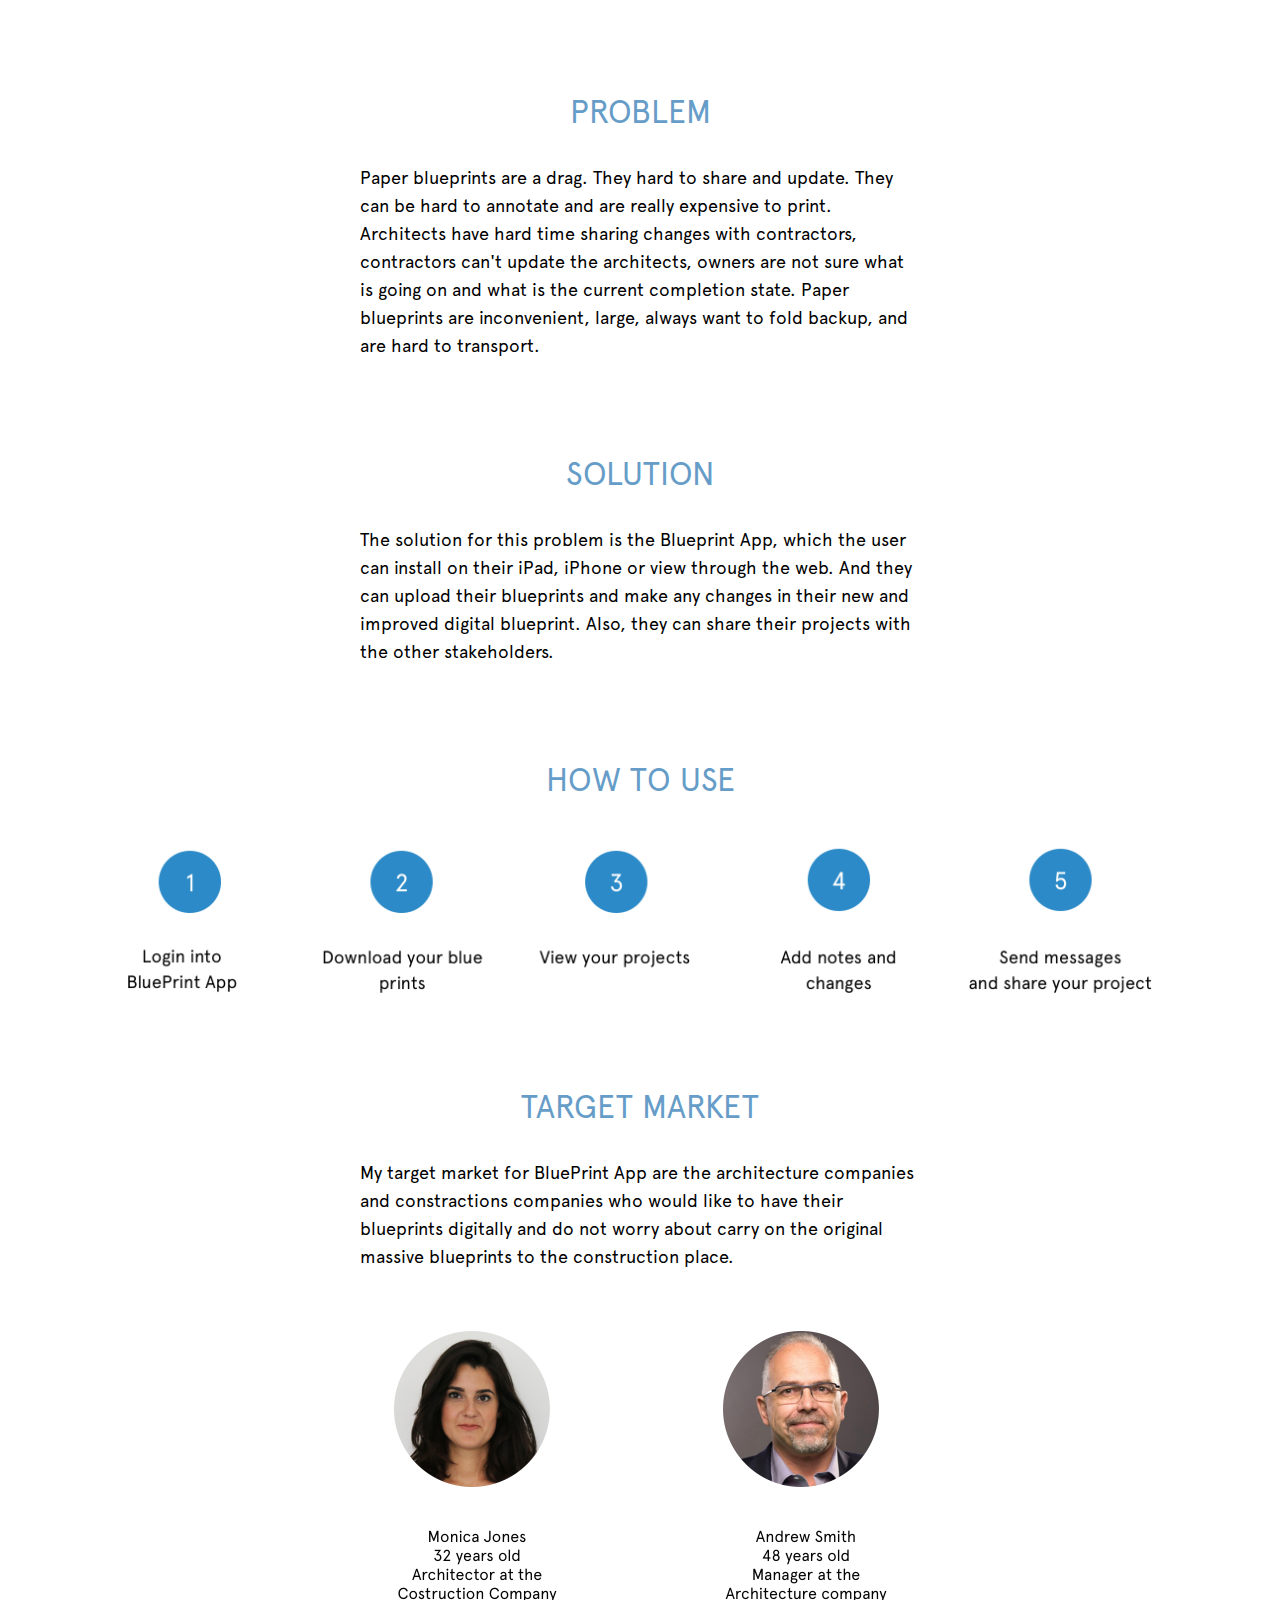
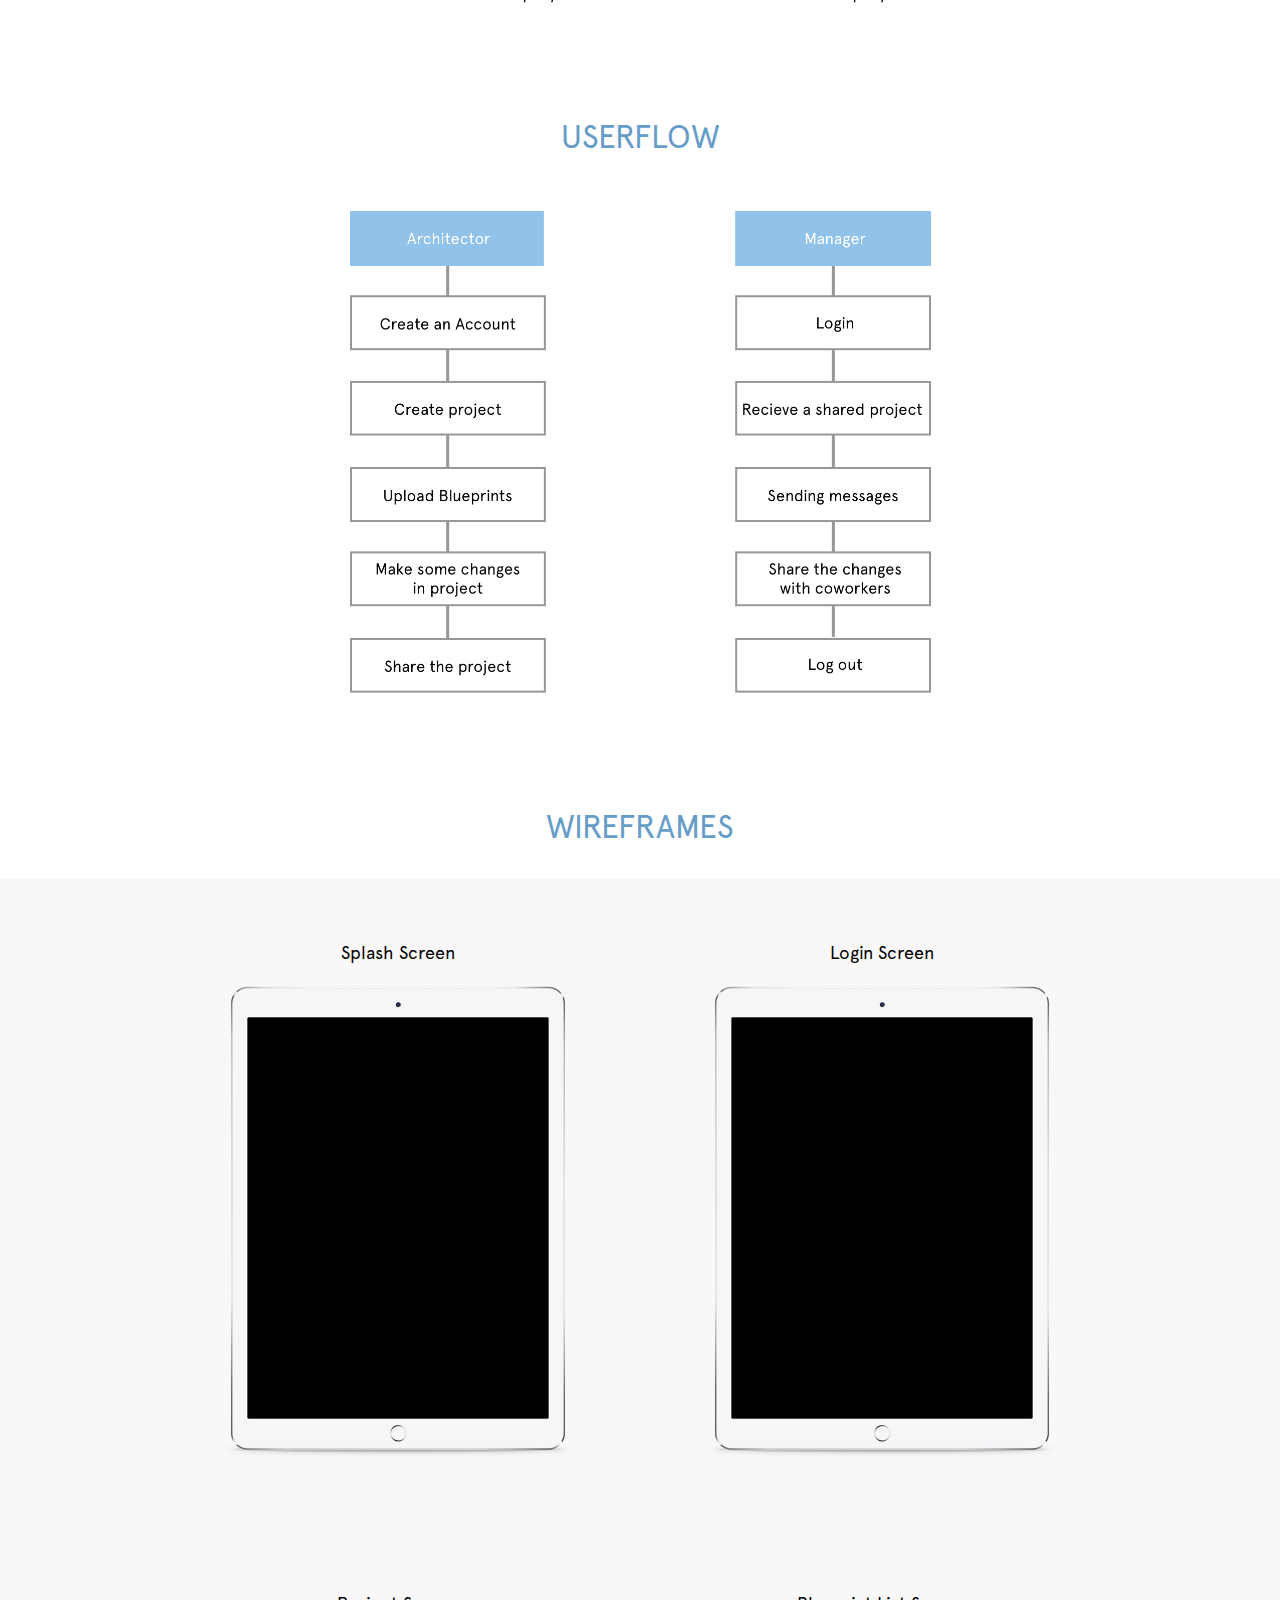
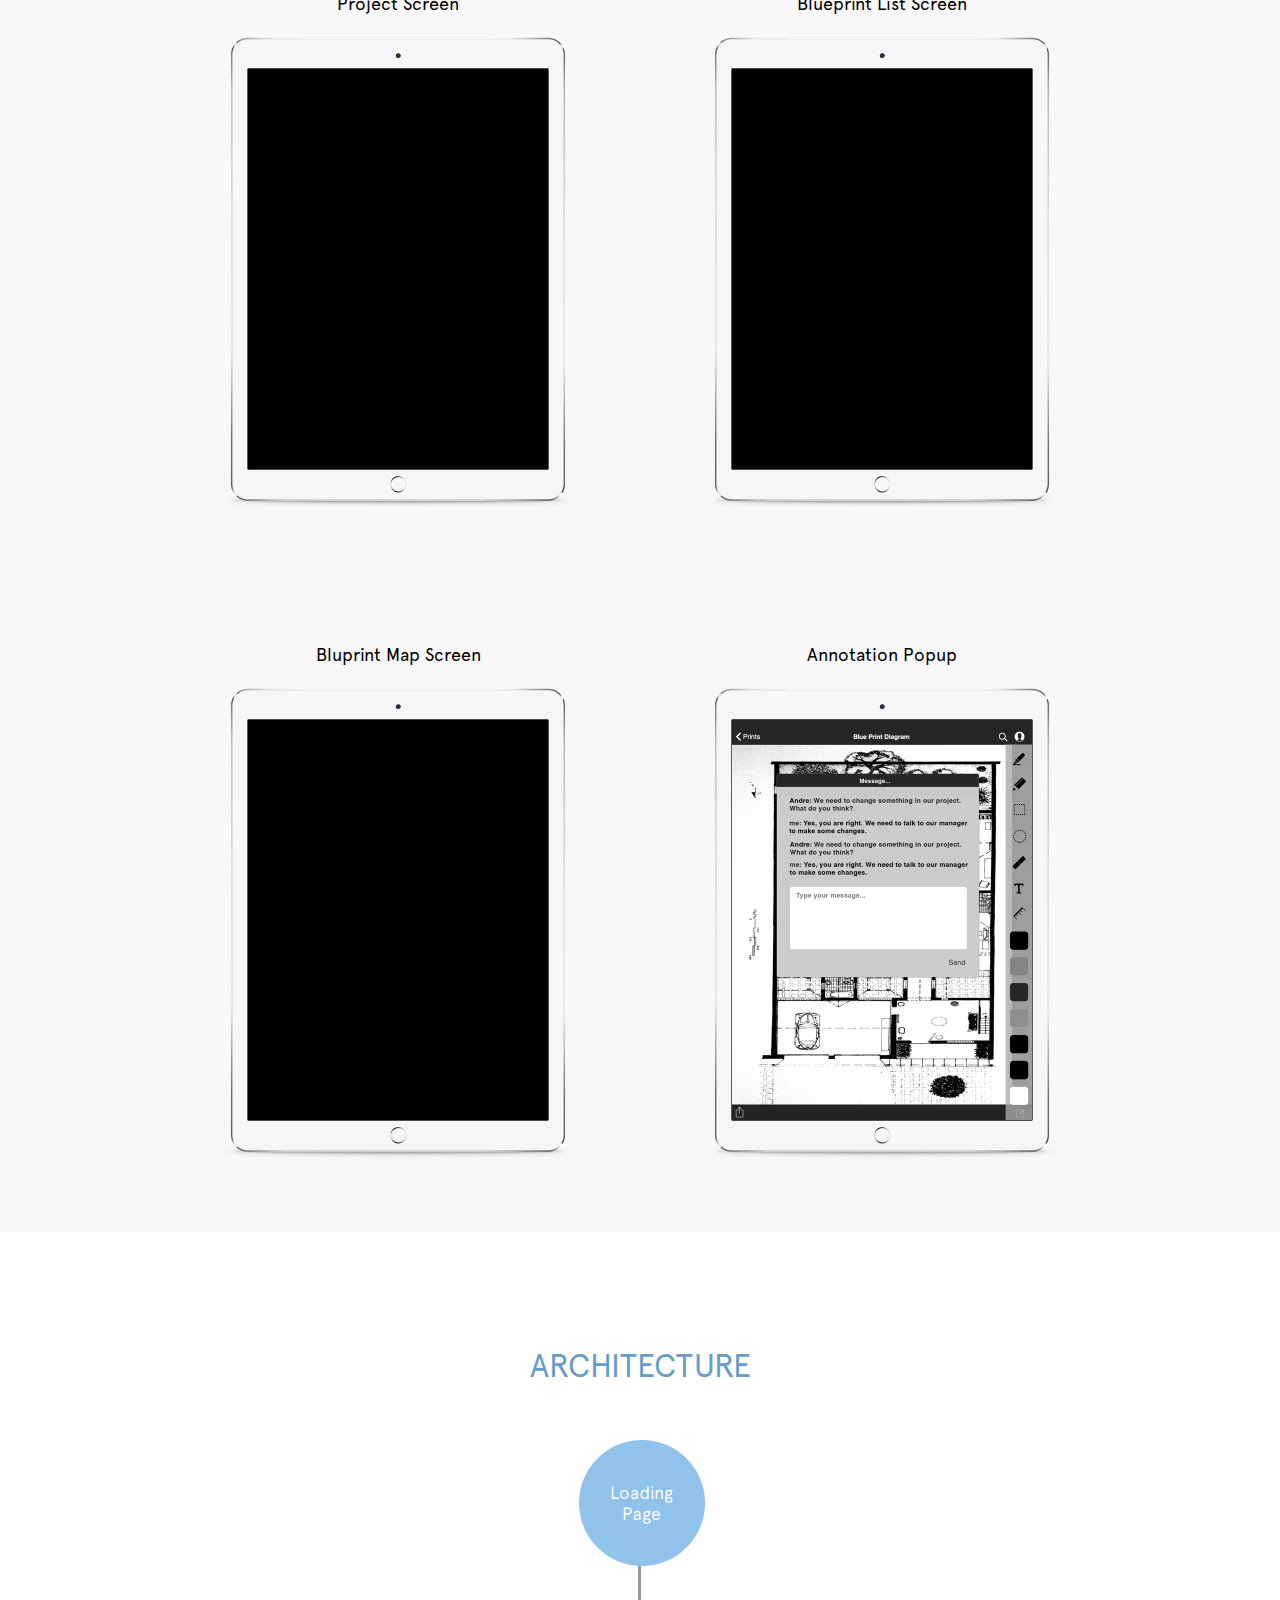
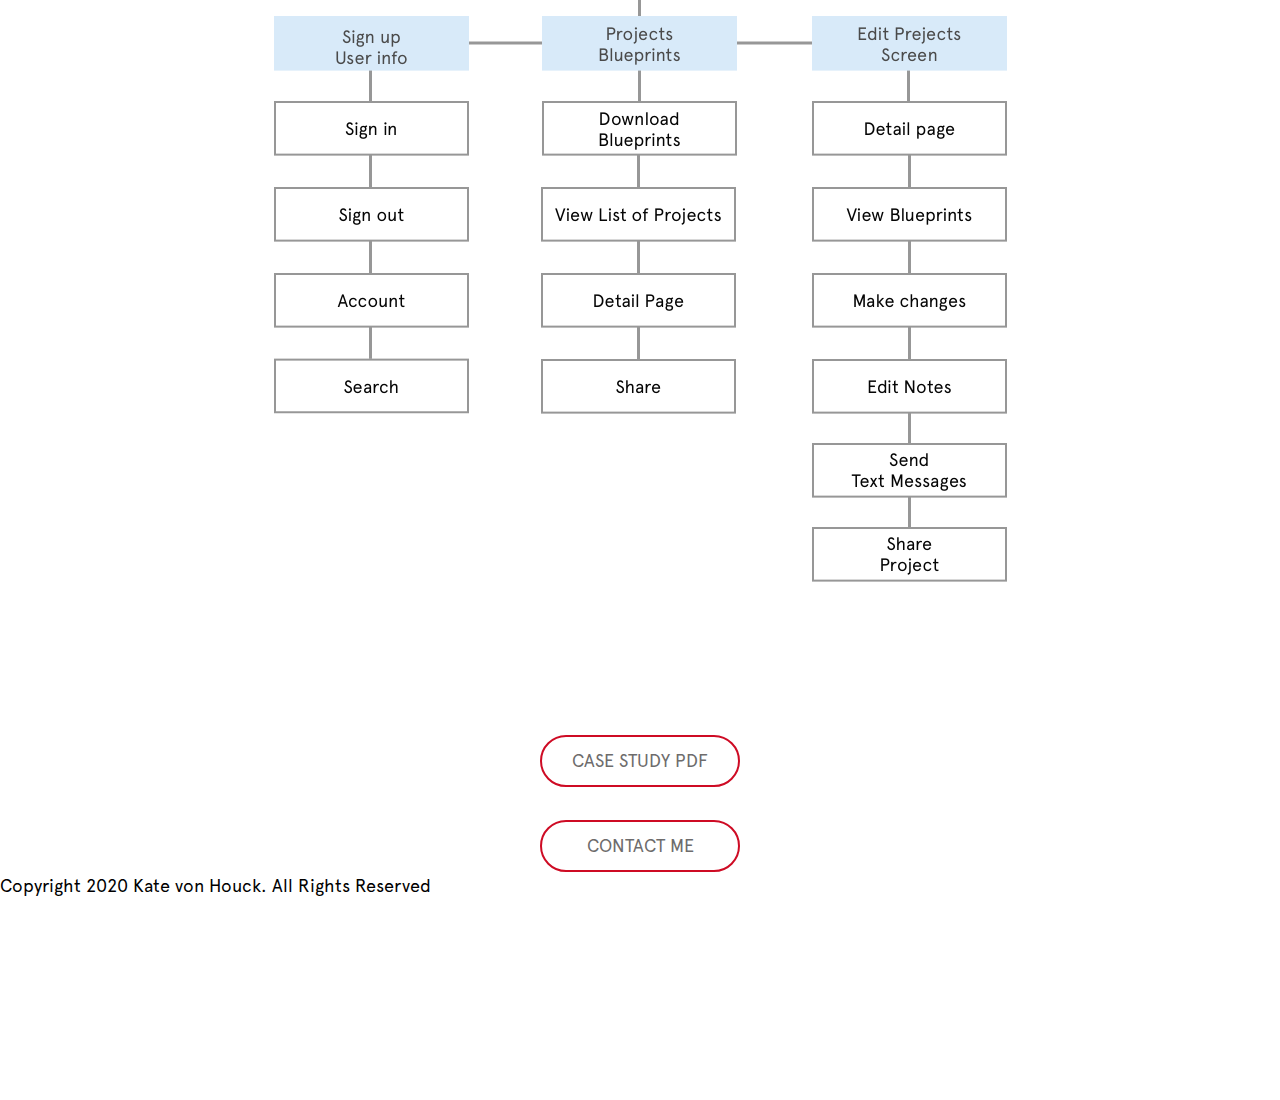
==== commit d95dd89f: "Merge pull request #2 from treeform/patch-1" ====
--- a/projects/blueprint/index.html
+++ b/projects/blueprint/index.html
@@ -130,7 +130,7 @@
       </a>
       <div class="links">
         <a href="https://www.linkedin.com/in/kate-von-houck-aa966466/" target="_blank">linkedin</a>
-        <a href="http://kate.vonhouck.com/Kate%20von%20Houck%20Resume.pdf">resume</a>
+        <a href="/Kate%20von%20Houck.pdf">resume</a>
         <a href="mailto:kate4china@gmail.com">contact</a>
       </div>
     </div>
@@ -210,7 +210,7 @@
     <h1>HOW TO USE</h1>
     <img src="img/howToUse.png" width="1091" height="173">
 
-    <h1>TARTGET MARKET</h1>
+    <h1>TARGET MARKET</h1>
 
     <p>
       My target market for BluePrint App are the architecture companies and constractions companies who would like to have their blueprints digitally and do not worry about carry on the original massive blueprints to the construction place.
@@ -298,19 +298,9 @@
       </a>
     </div>
 
+    <div class="footer">
+      Copyright 2020 Kate von Houck. All Rights Reserved
+    </div>
   </div>
-  <footer>
-    <a class="leftArrow" href="../breakpoint/index.html">
-      <img src="../../image/arrowLeft.png" width=29 height=54> Break Point
-    </a>
-    <a class="rightArrow" href="../grouchy/index.html">
-      <img src="../../image/arrowRight.png" width=29 height=54> Grouchy
-    </a>
-    KATE VON HOUCK
-    <div class="copy">
-      COPYRIGHT &copy; 2017
-    </div>
-  </footer>
 </body>
-
 </html>
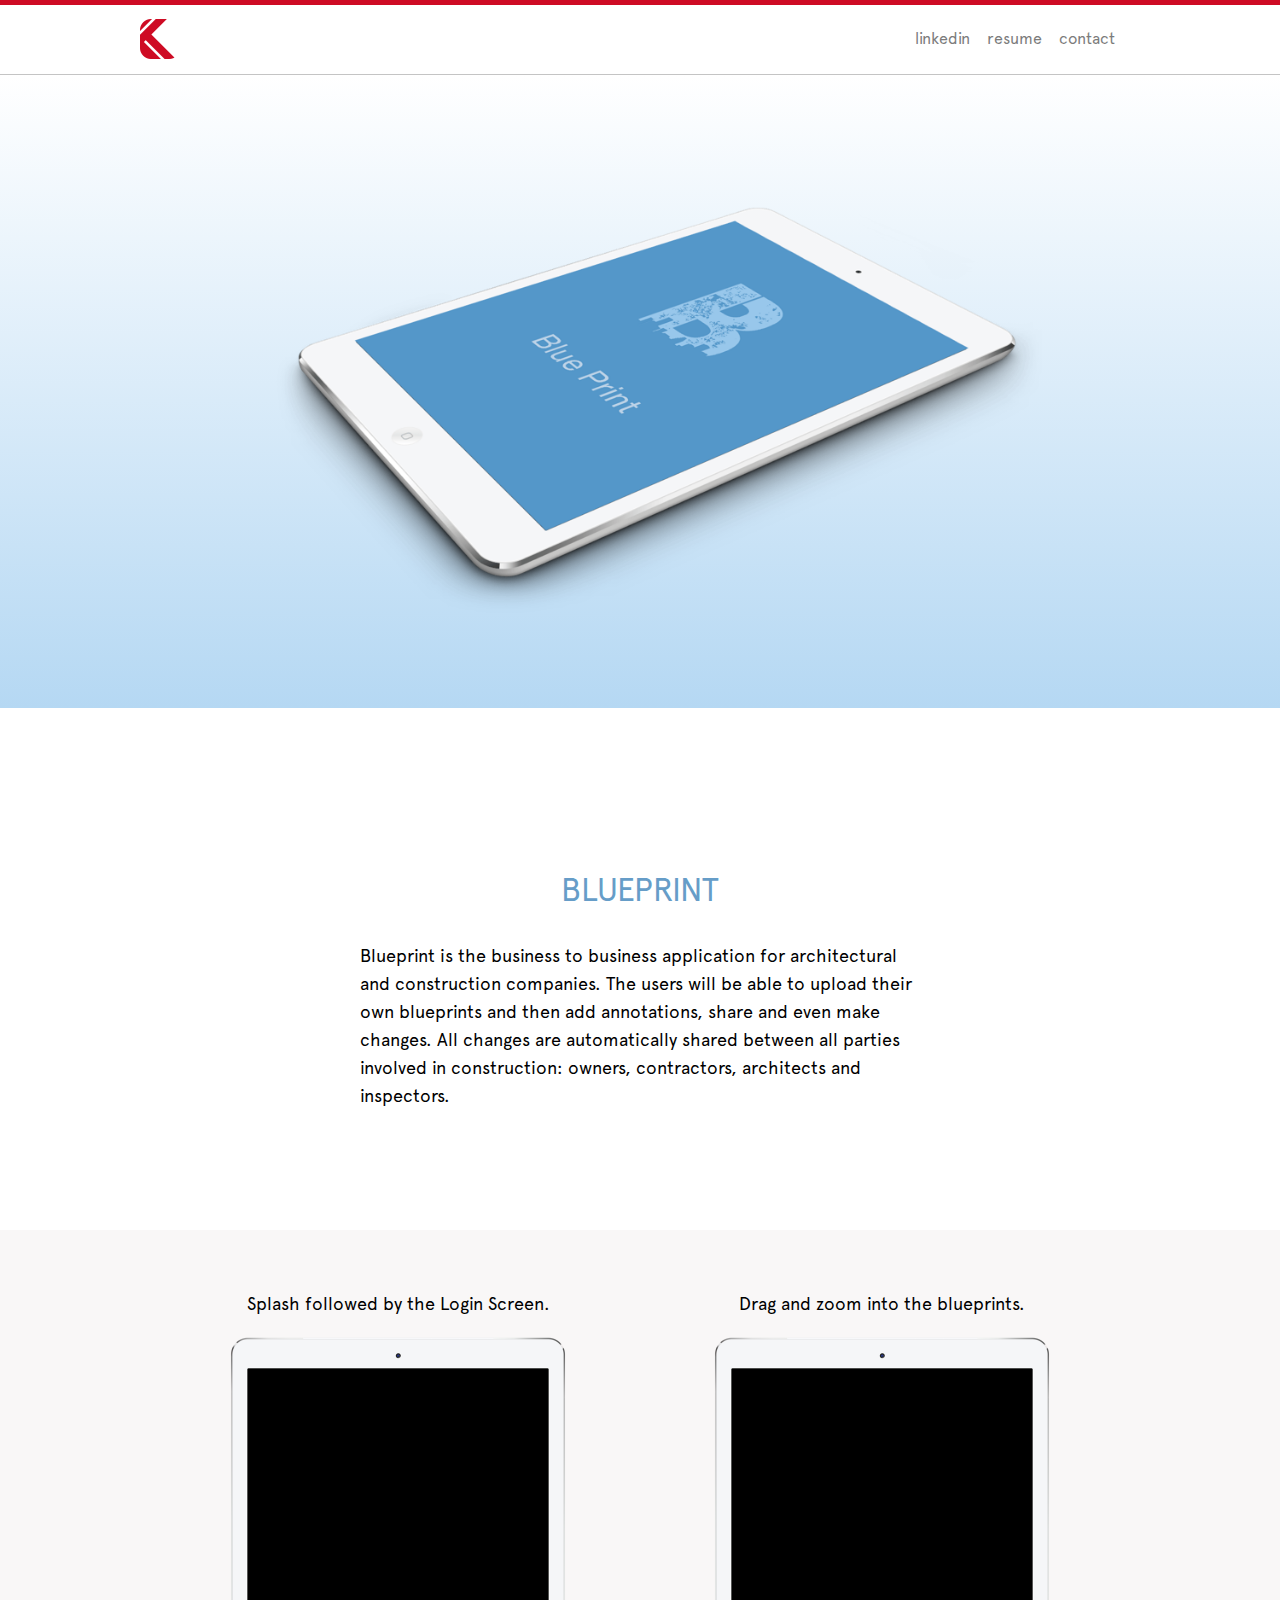
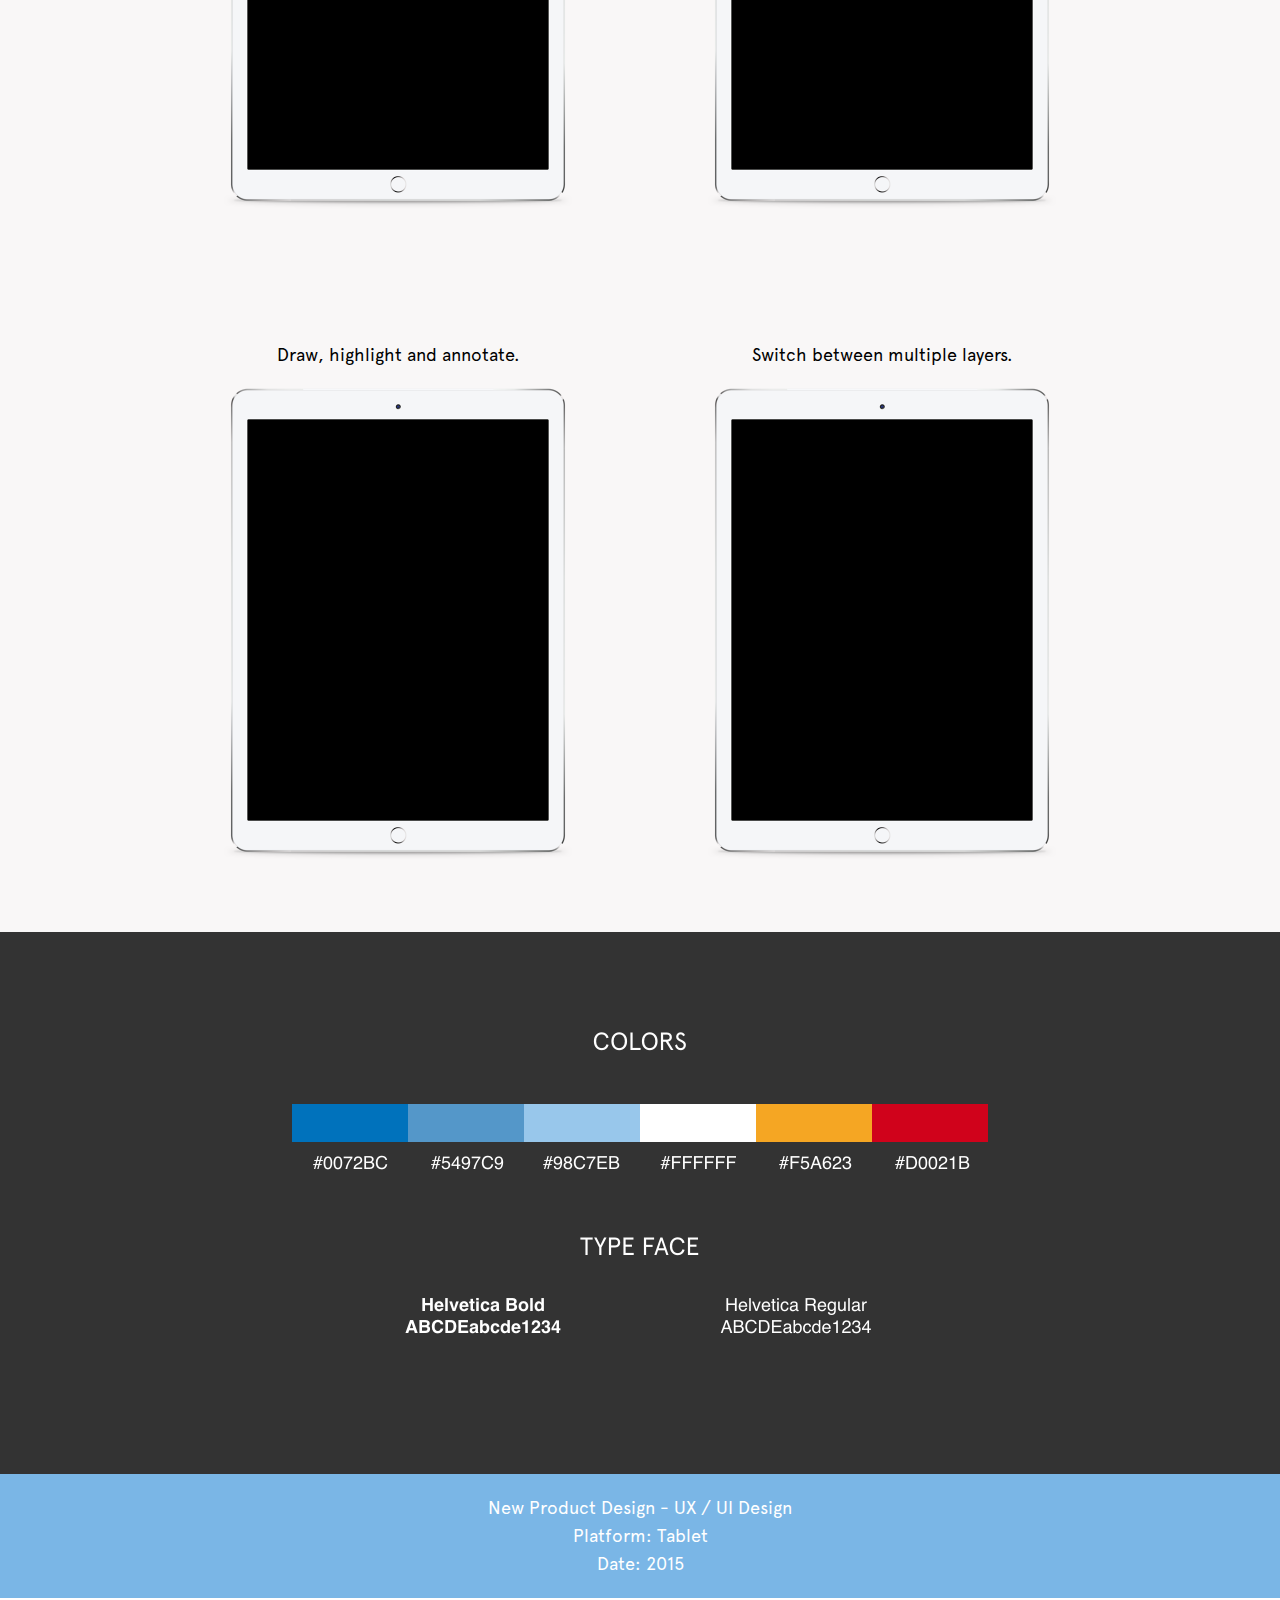
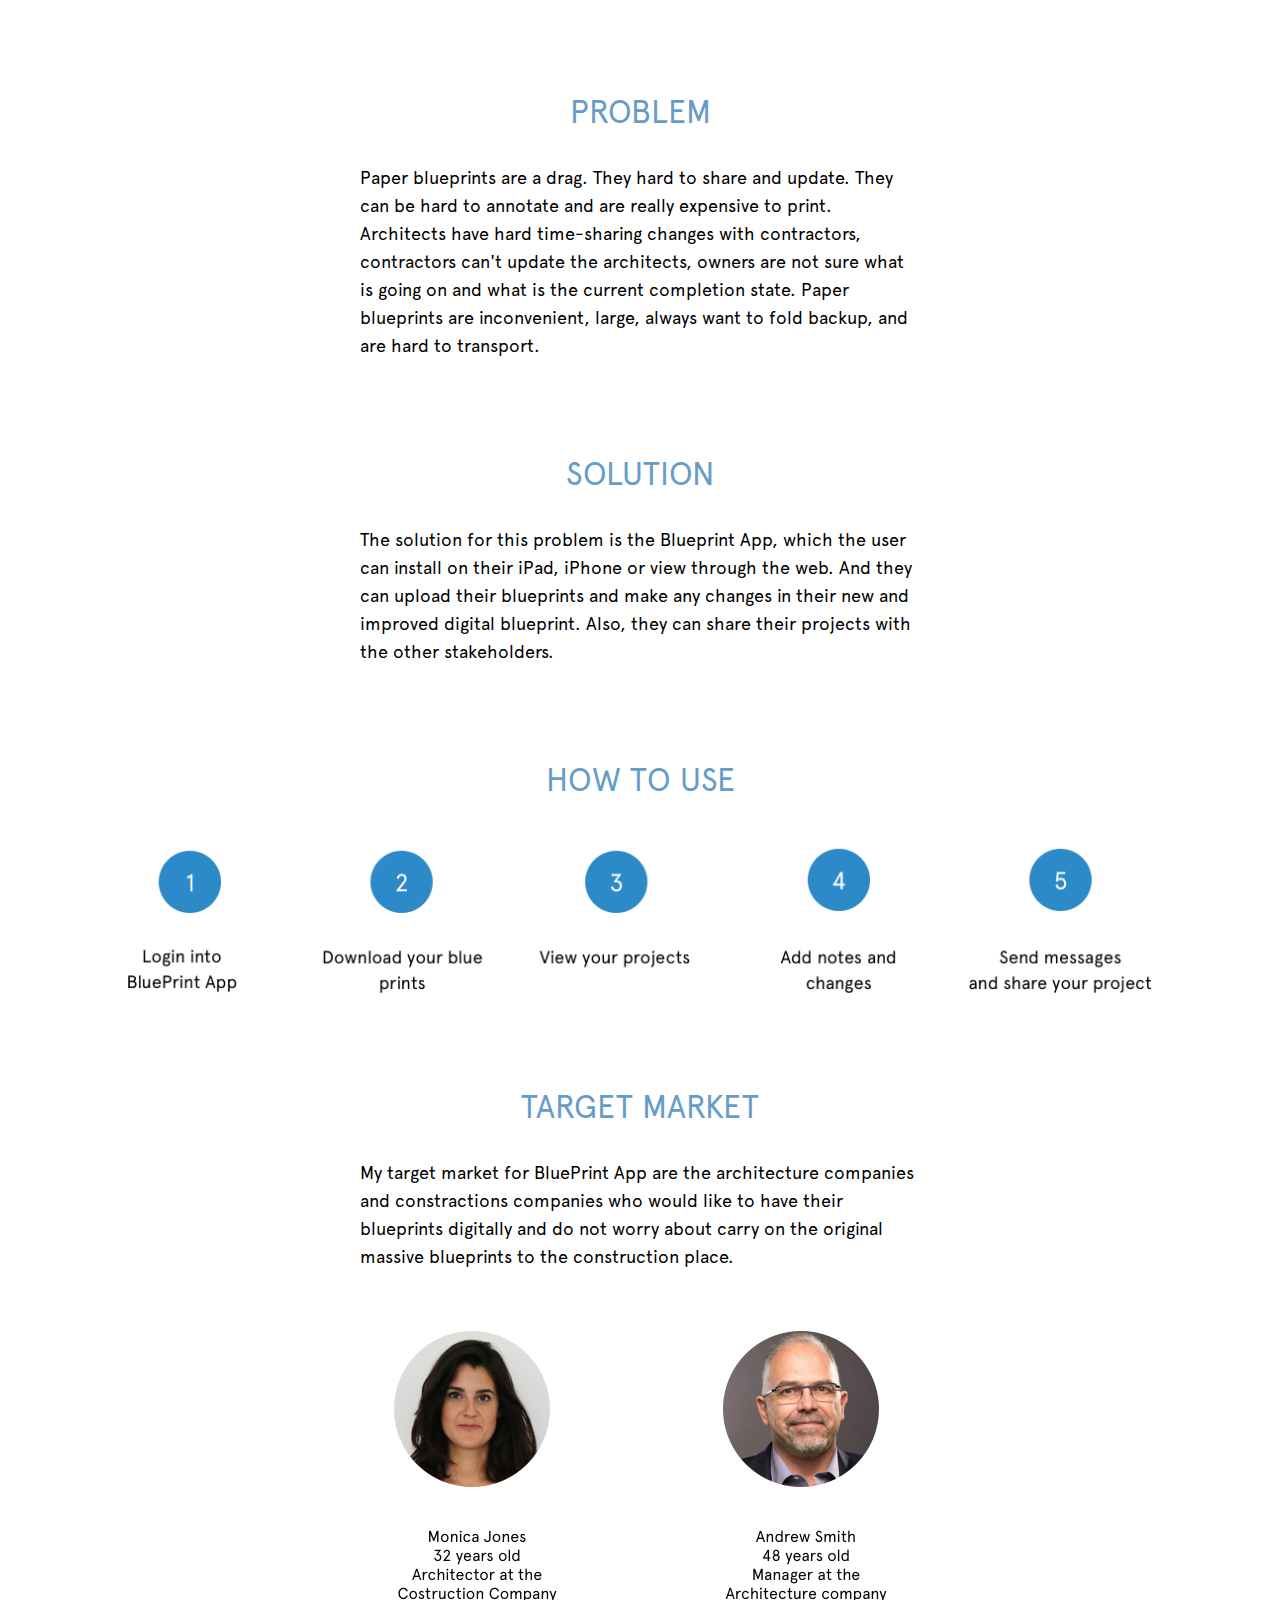
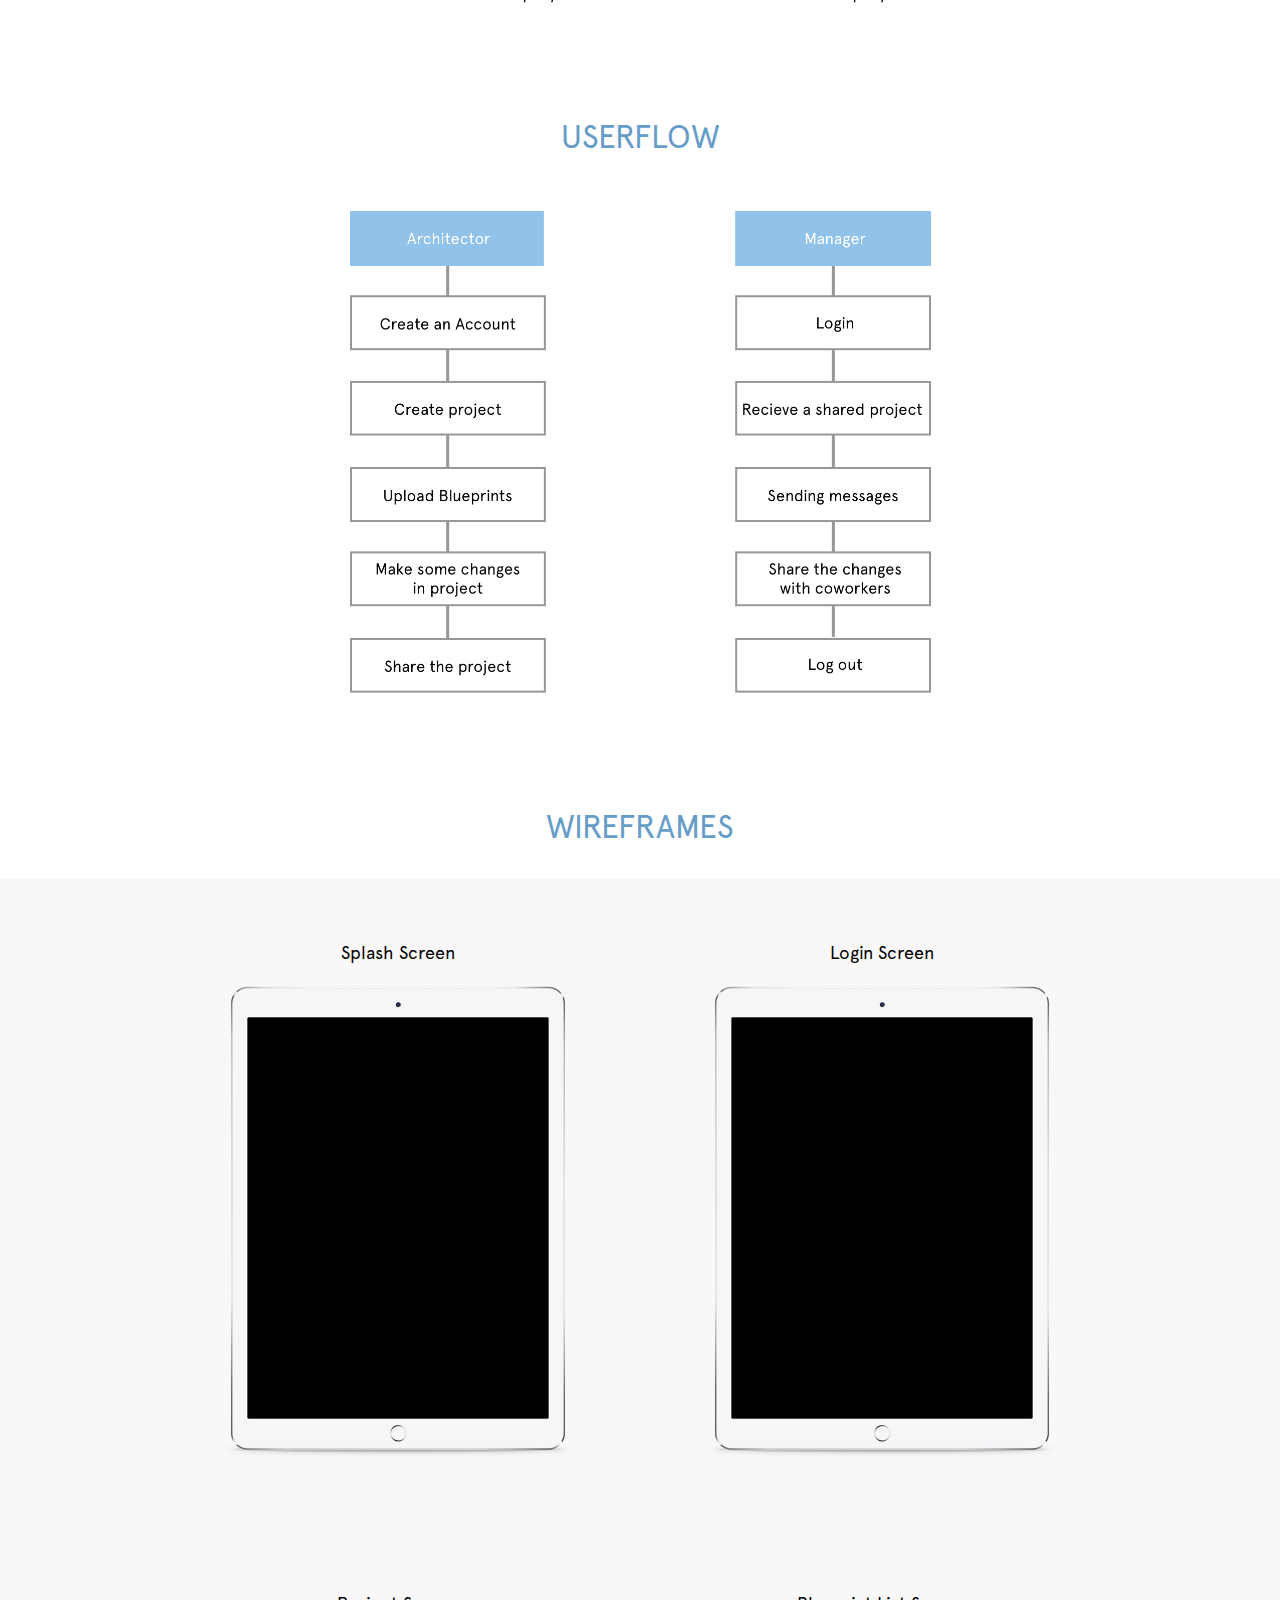
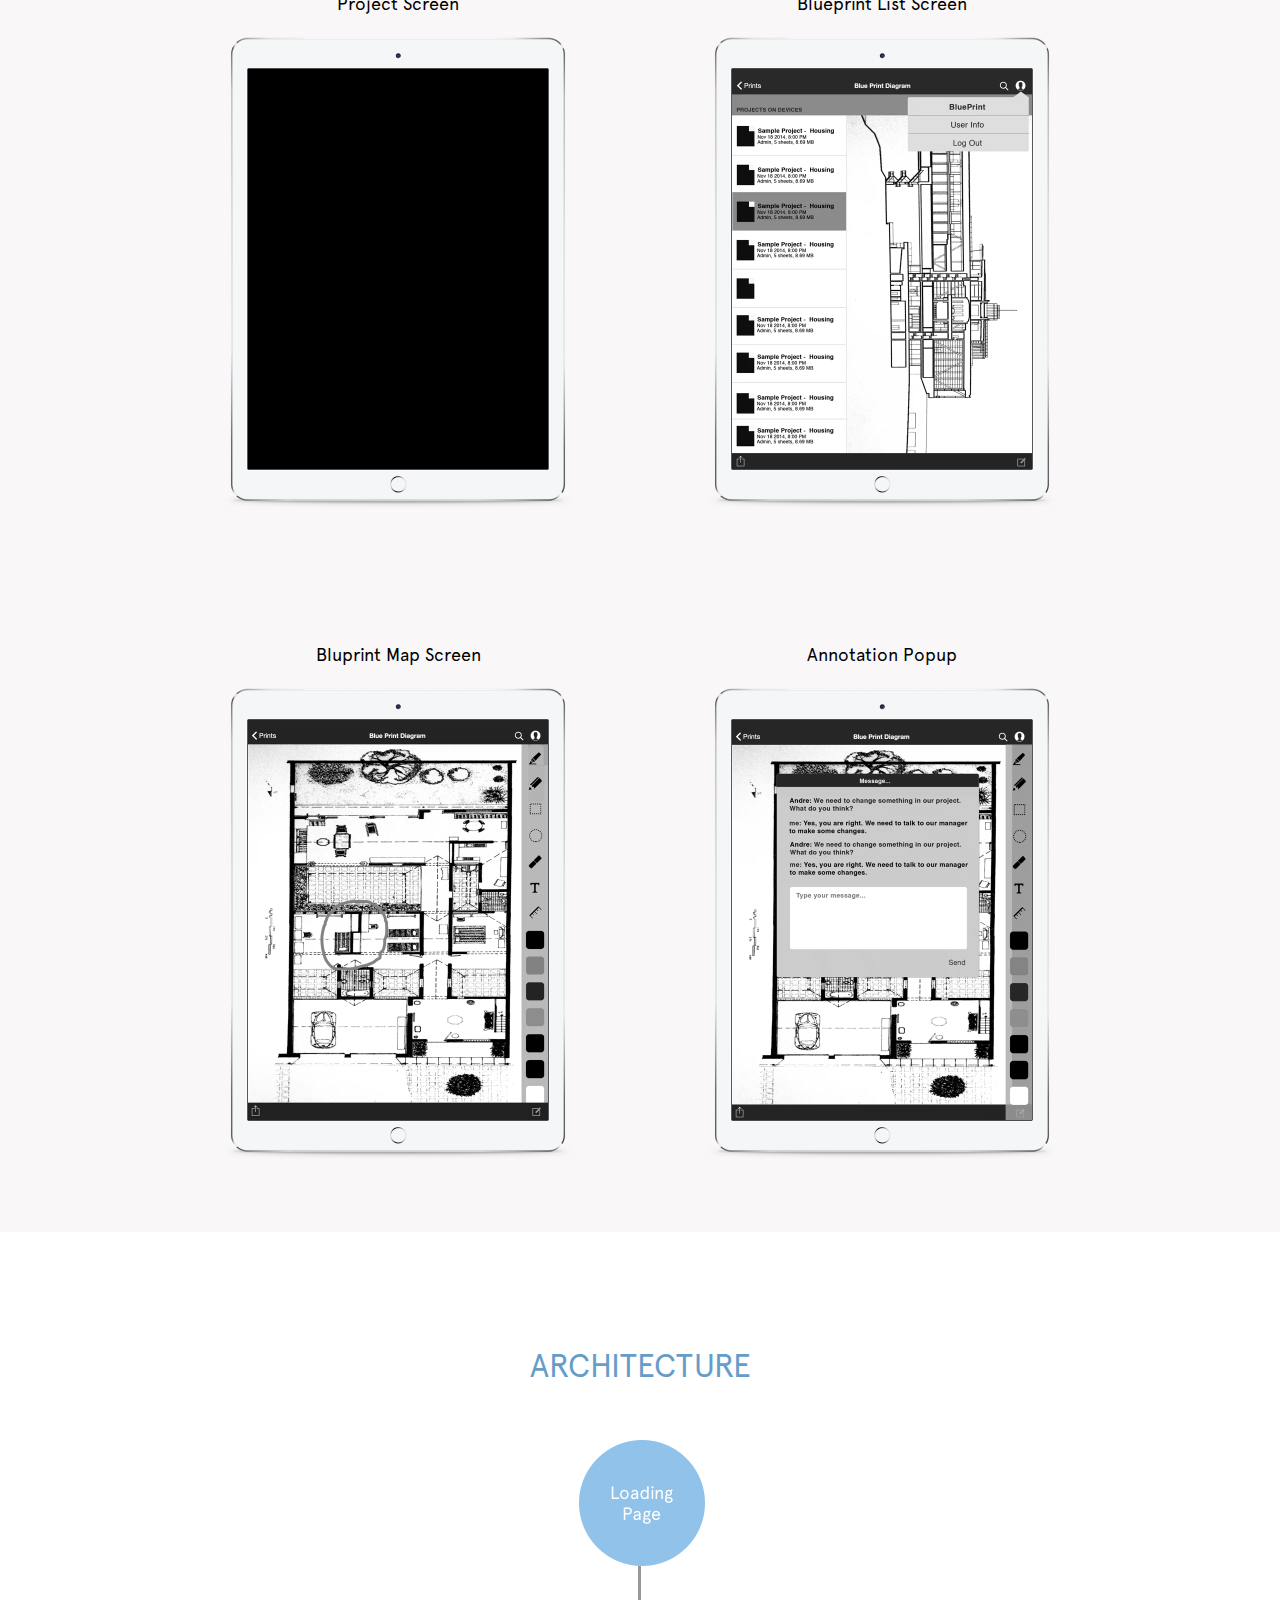
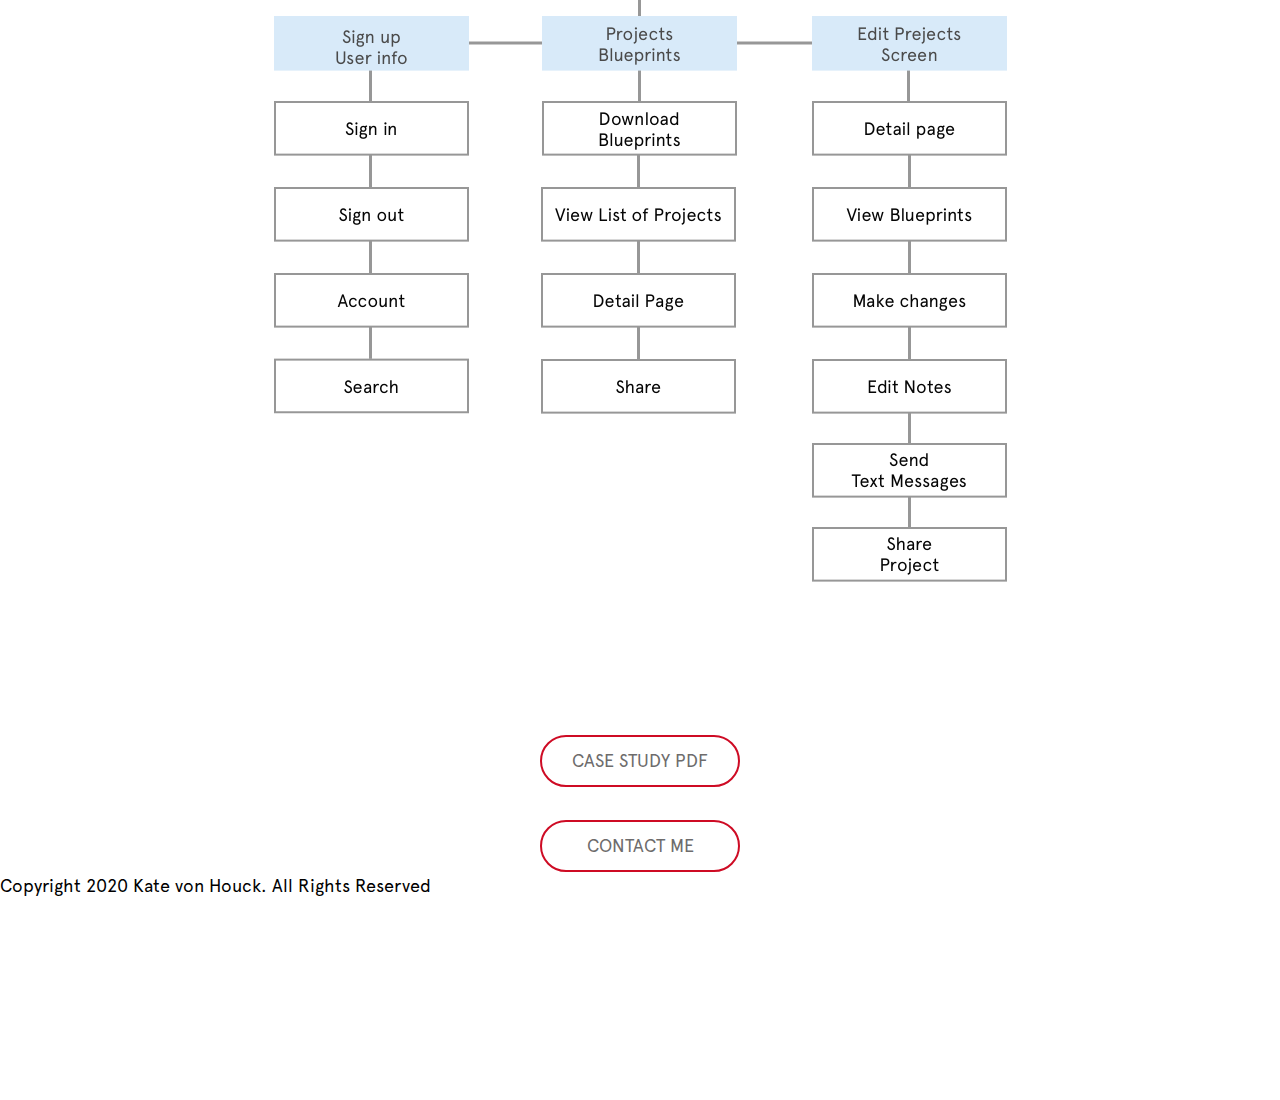
==== commit 5345e7a6: "Updated problem text" ====
--- a/projects/blueprint/index.html
+++ b/projects/blueprint/index.html
@@ -200,7 +200,7 @@
 
     <h1>PROBLEM</h1>
     <p>
-    Paper blueprints are a drag. They hard to share and update. They can be hard to annotate and are really expensive to print. Architects have hard time sharing changes with contractors, contractors can't update the architects, owners are not sure what is going on and what is the current completion state. Paper blueprints are inconvenient, large, always want to fold backup, and are hard to transport.
+    Paper blueprints are a drag. They hard to share and update. They can be hard to annotate and are really expensive to print. Architects have hard time-sharing changes with contractors, contractors can't update the architects, owners are not sure what is going on and what is the current completion state. Paper blueprints are inconvenient, large, always want to fold backup, and are hard to transport.
     </p>
 
     <h1>SOLUTION</h1>
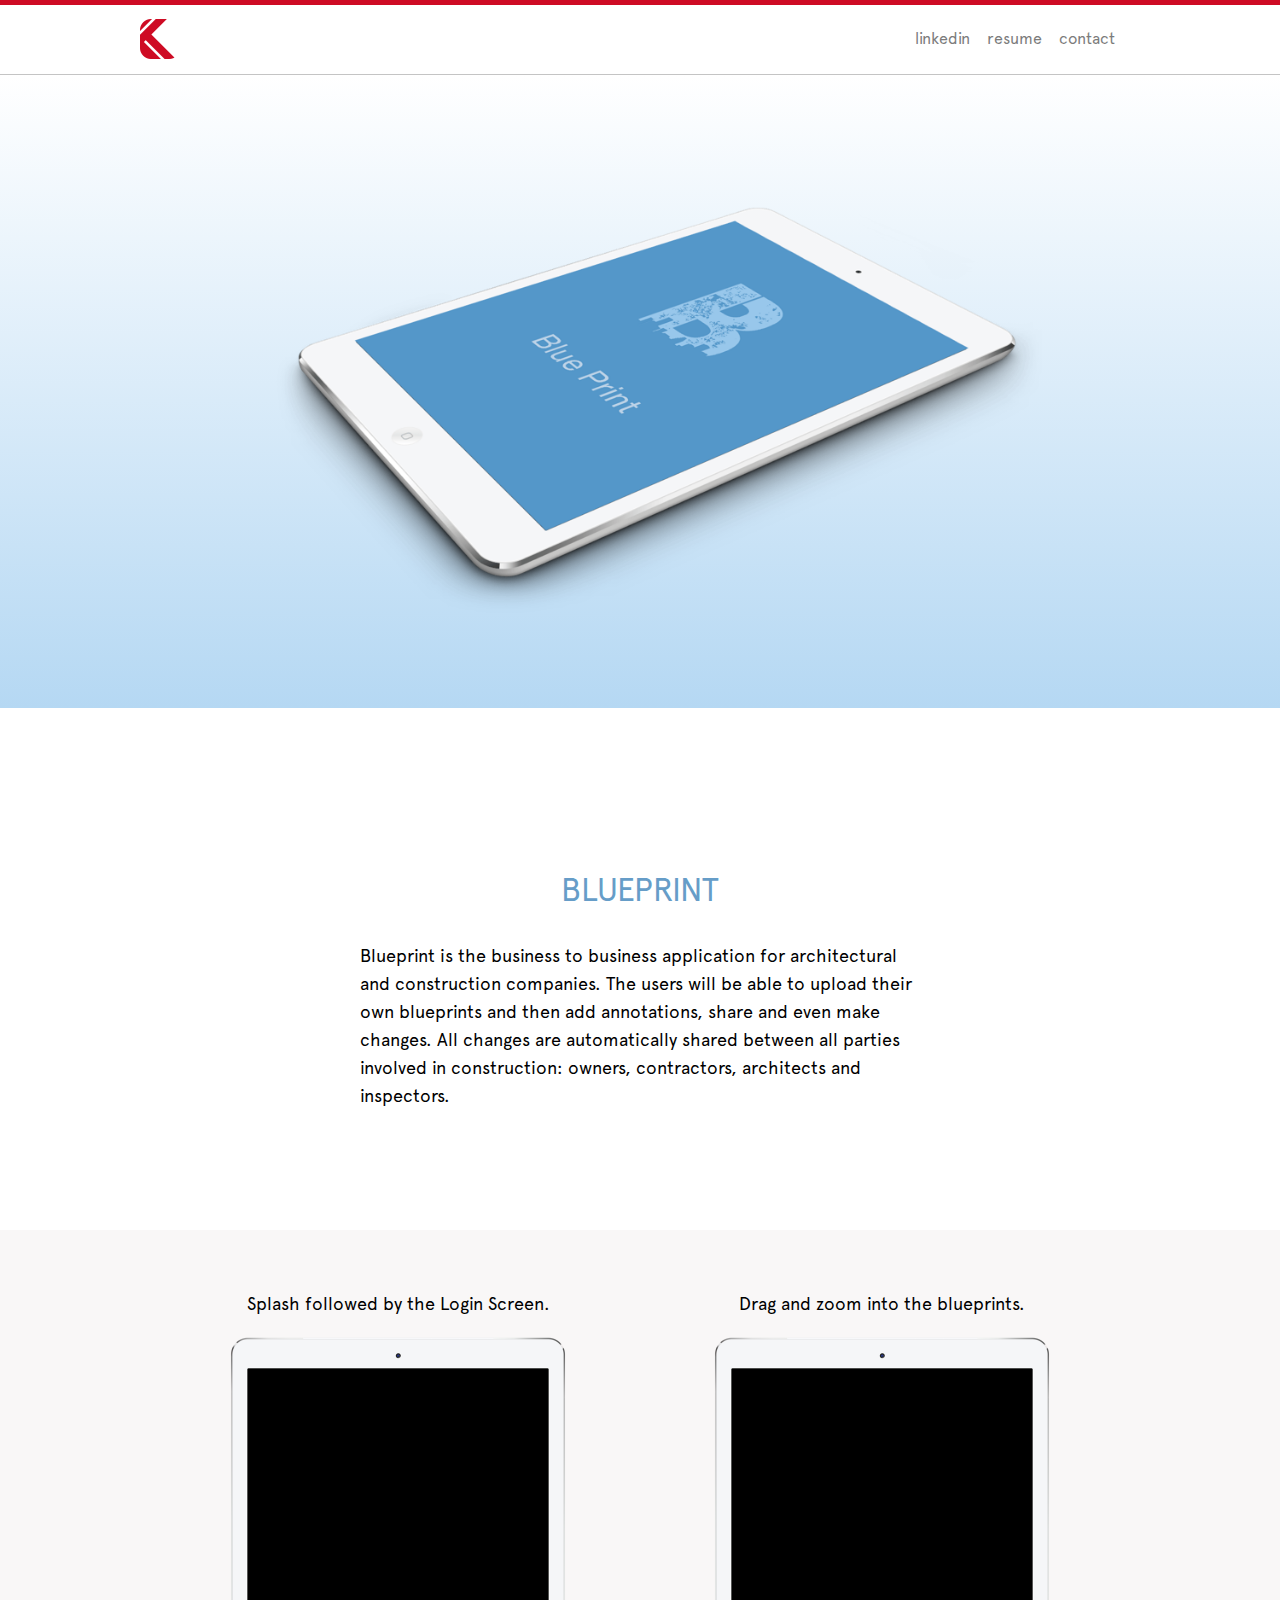
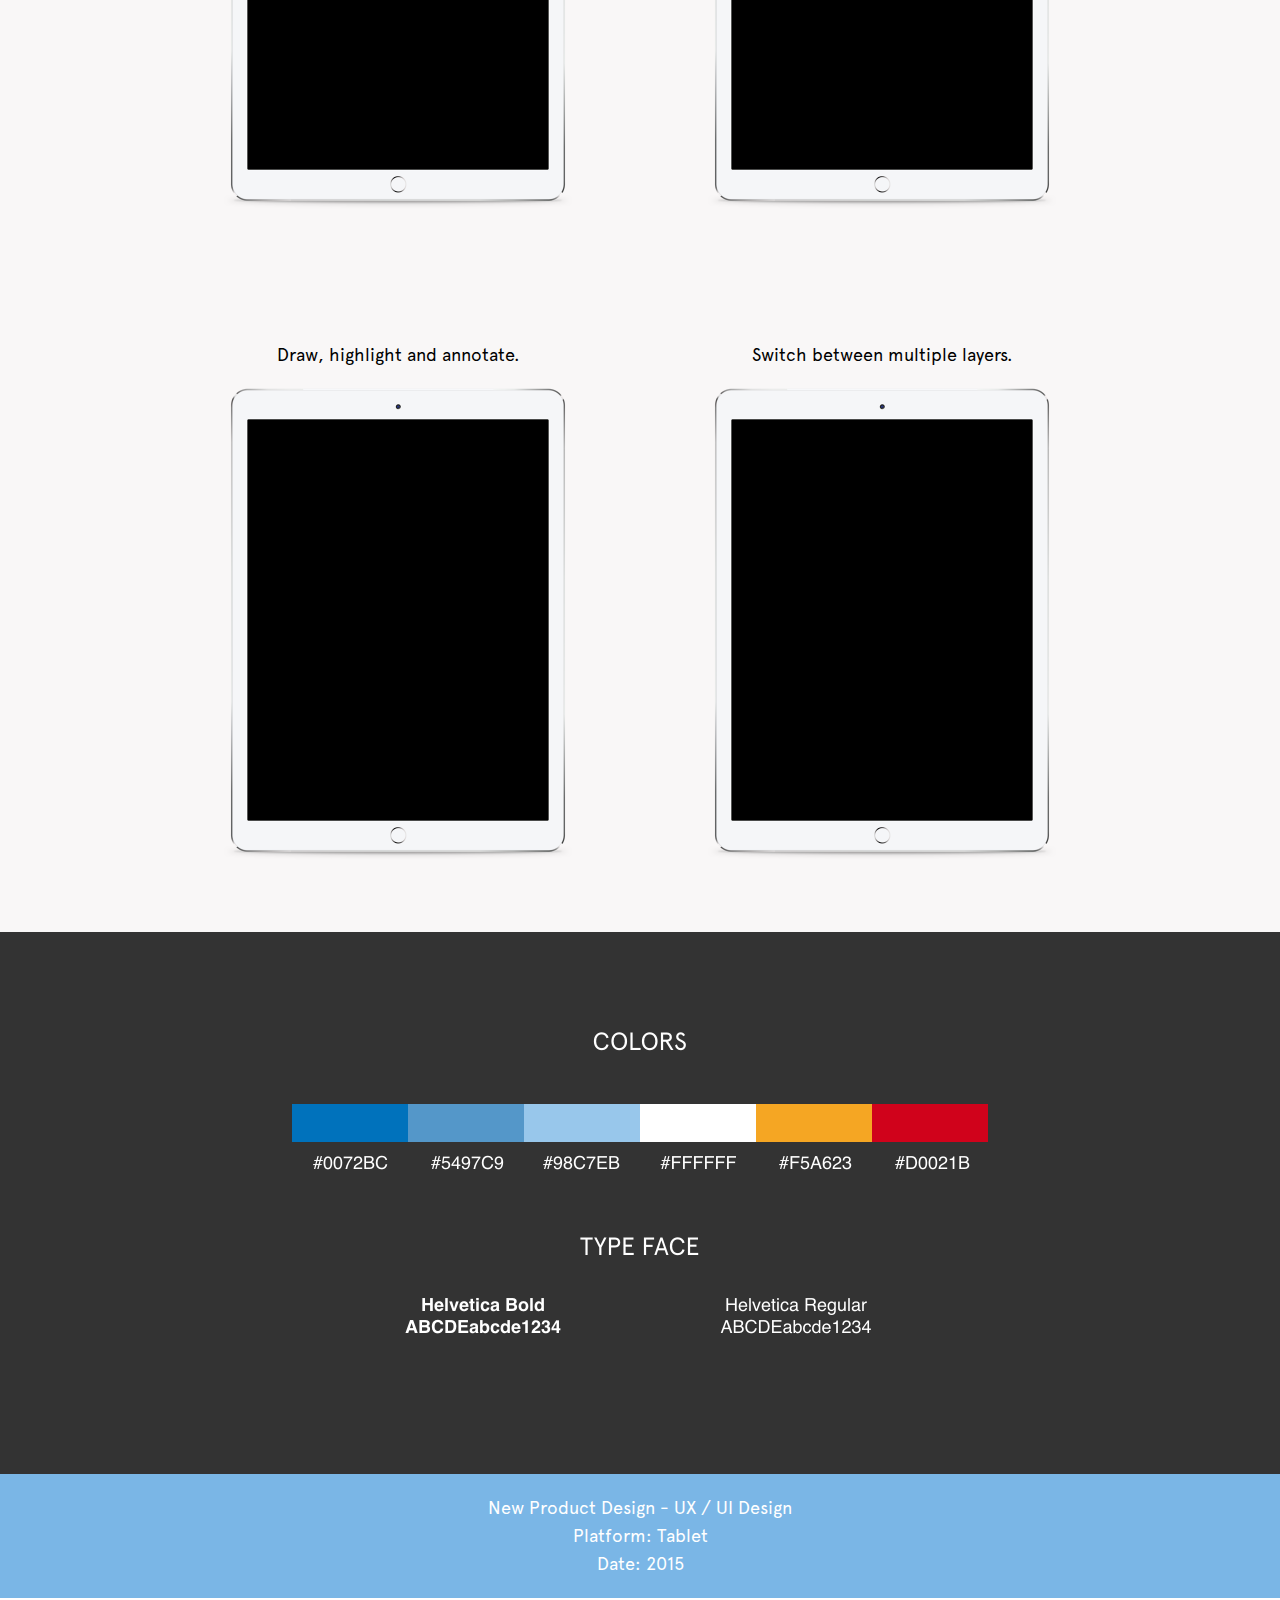
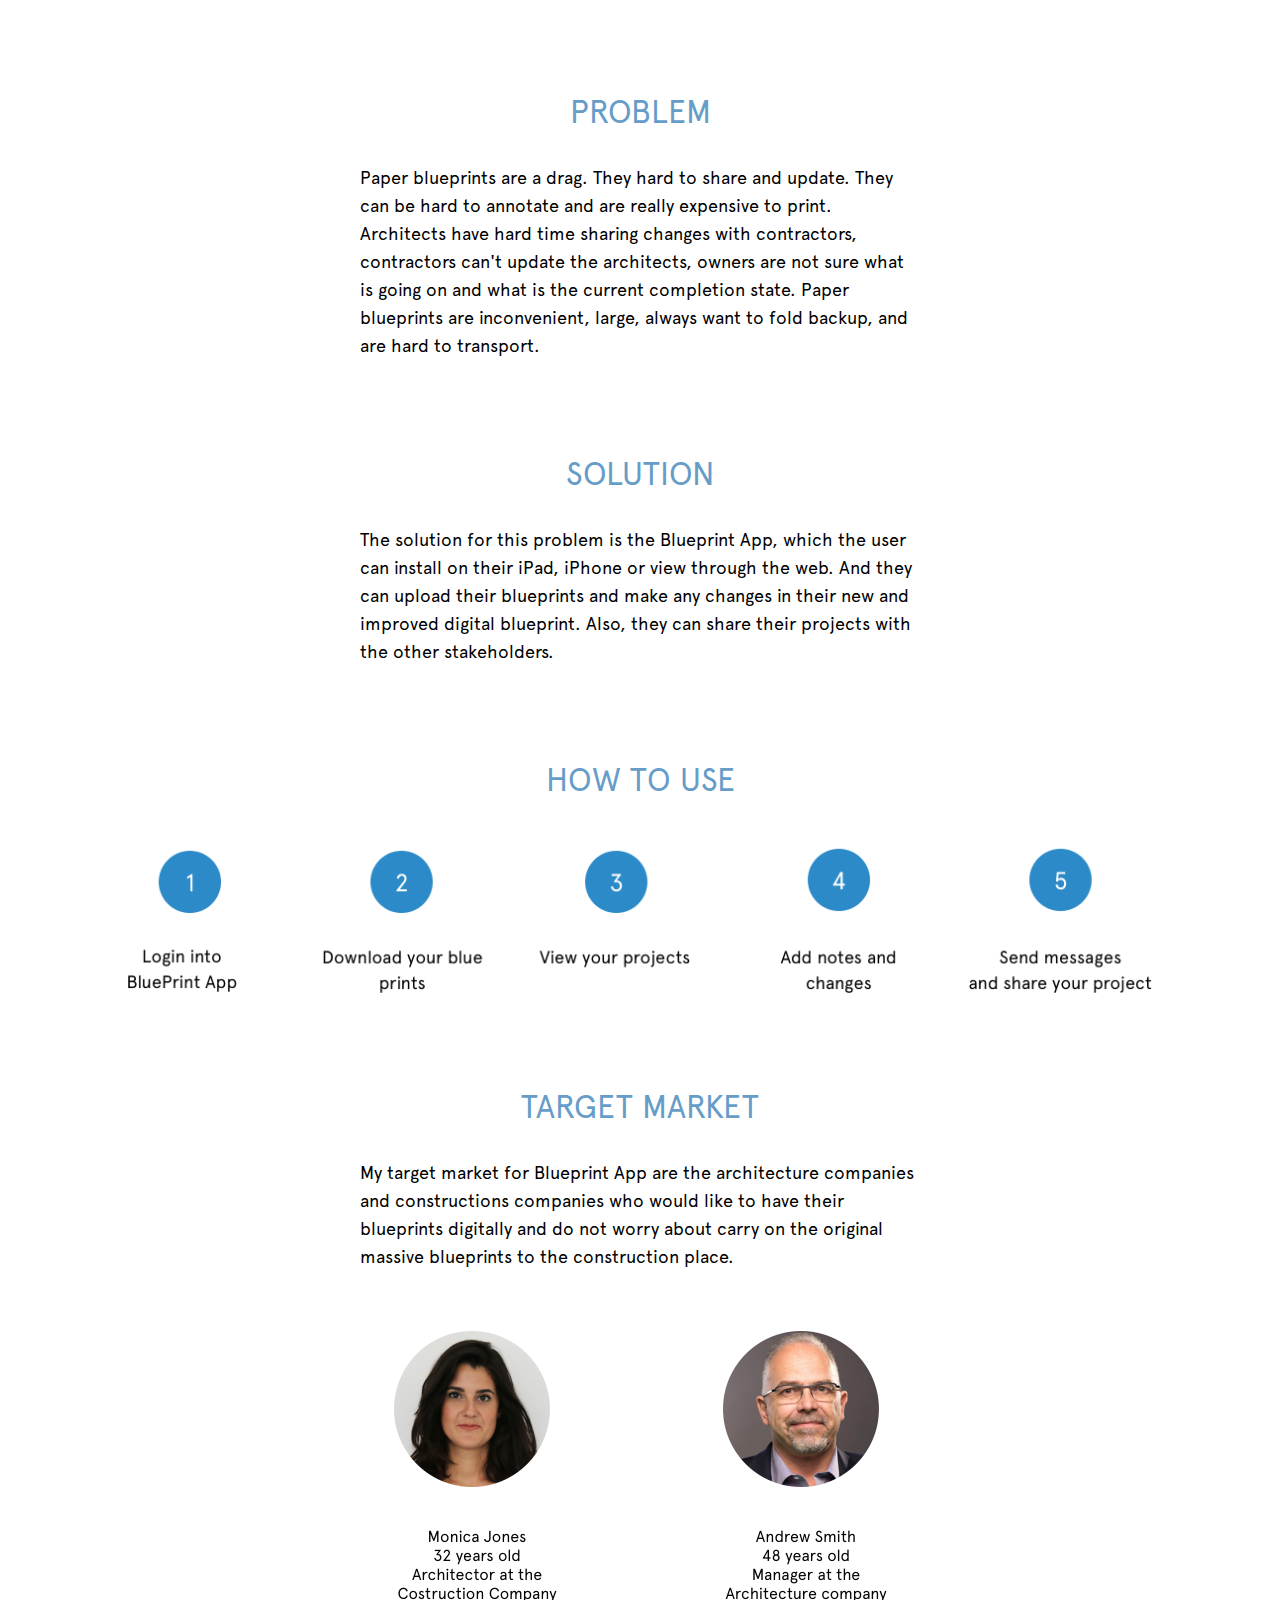
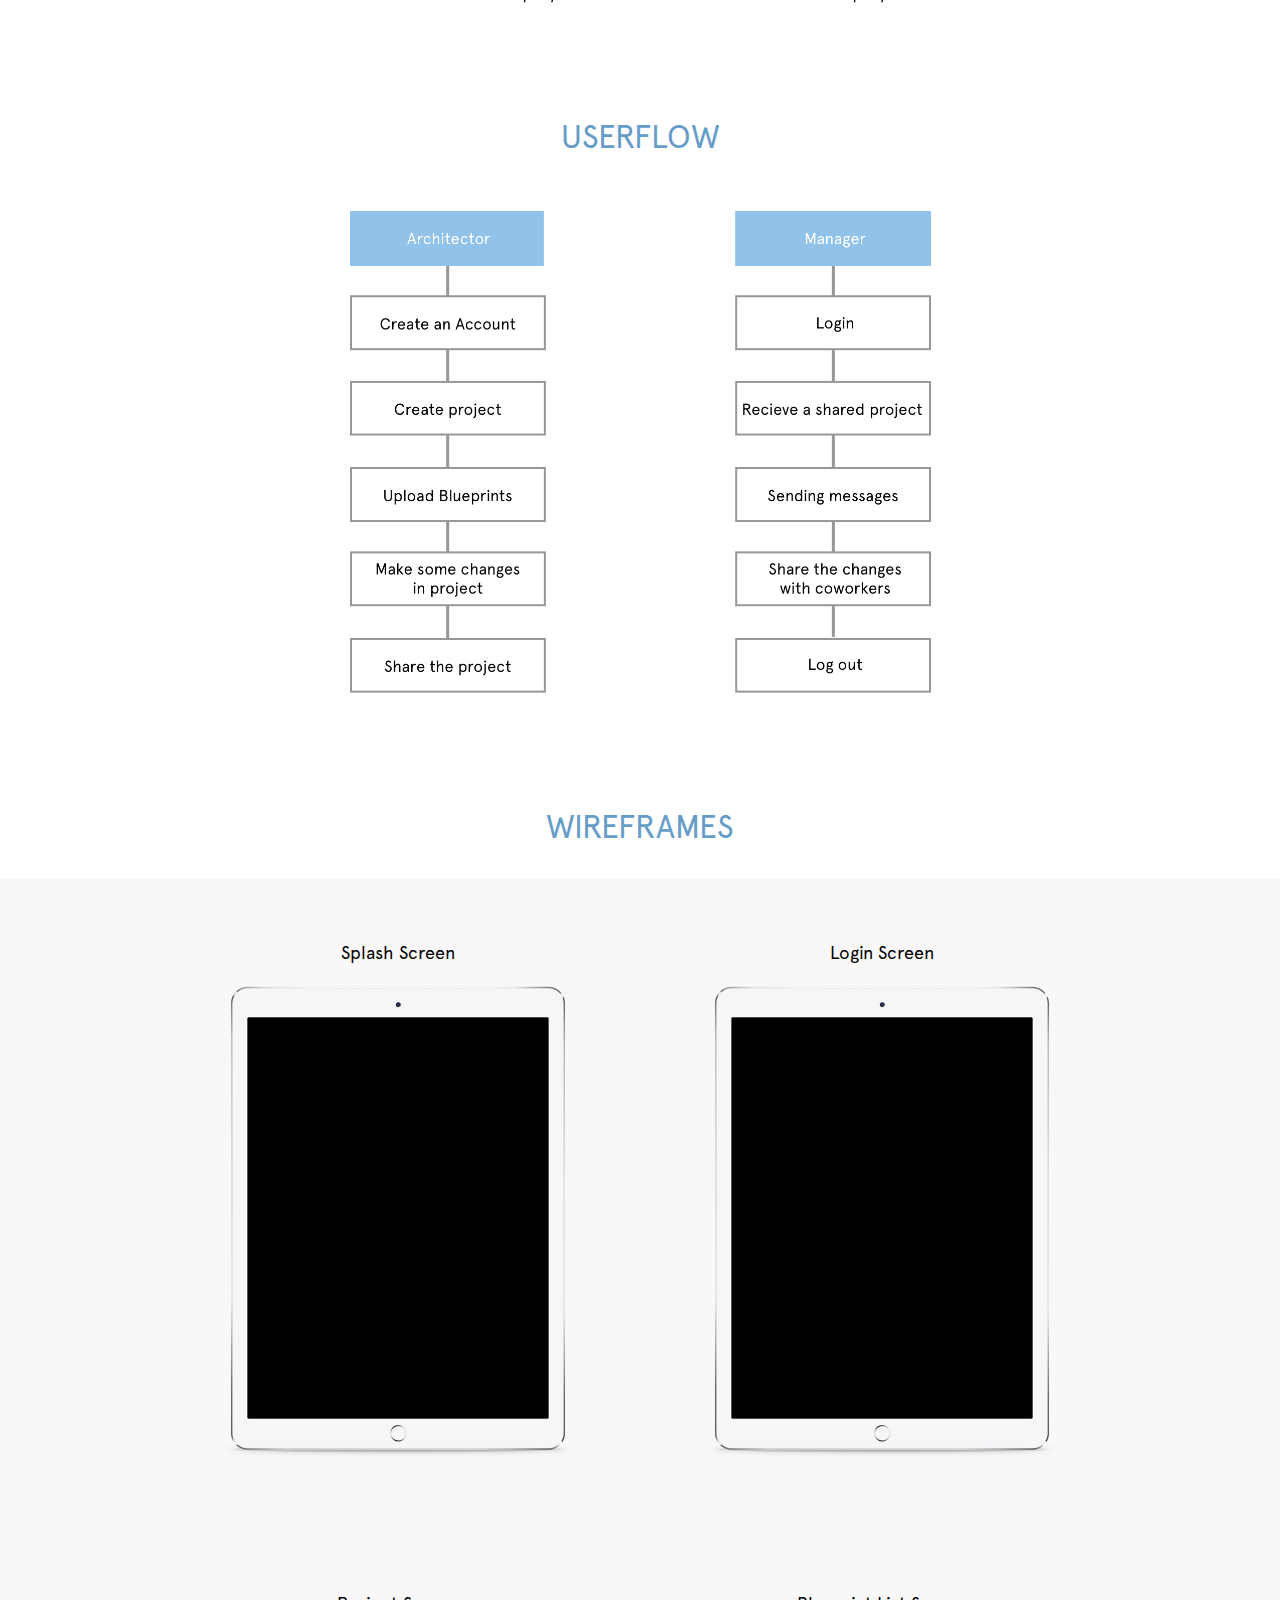
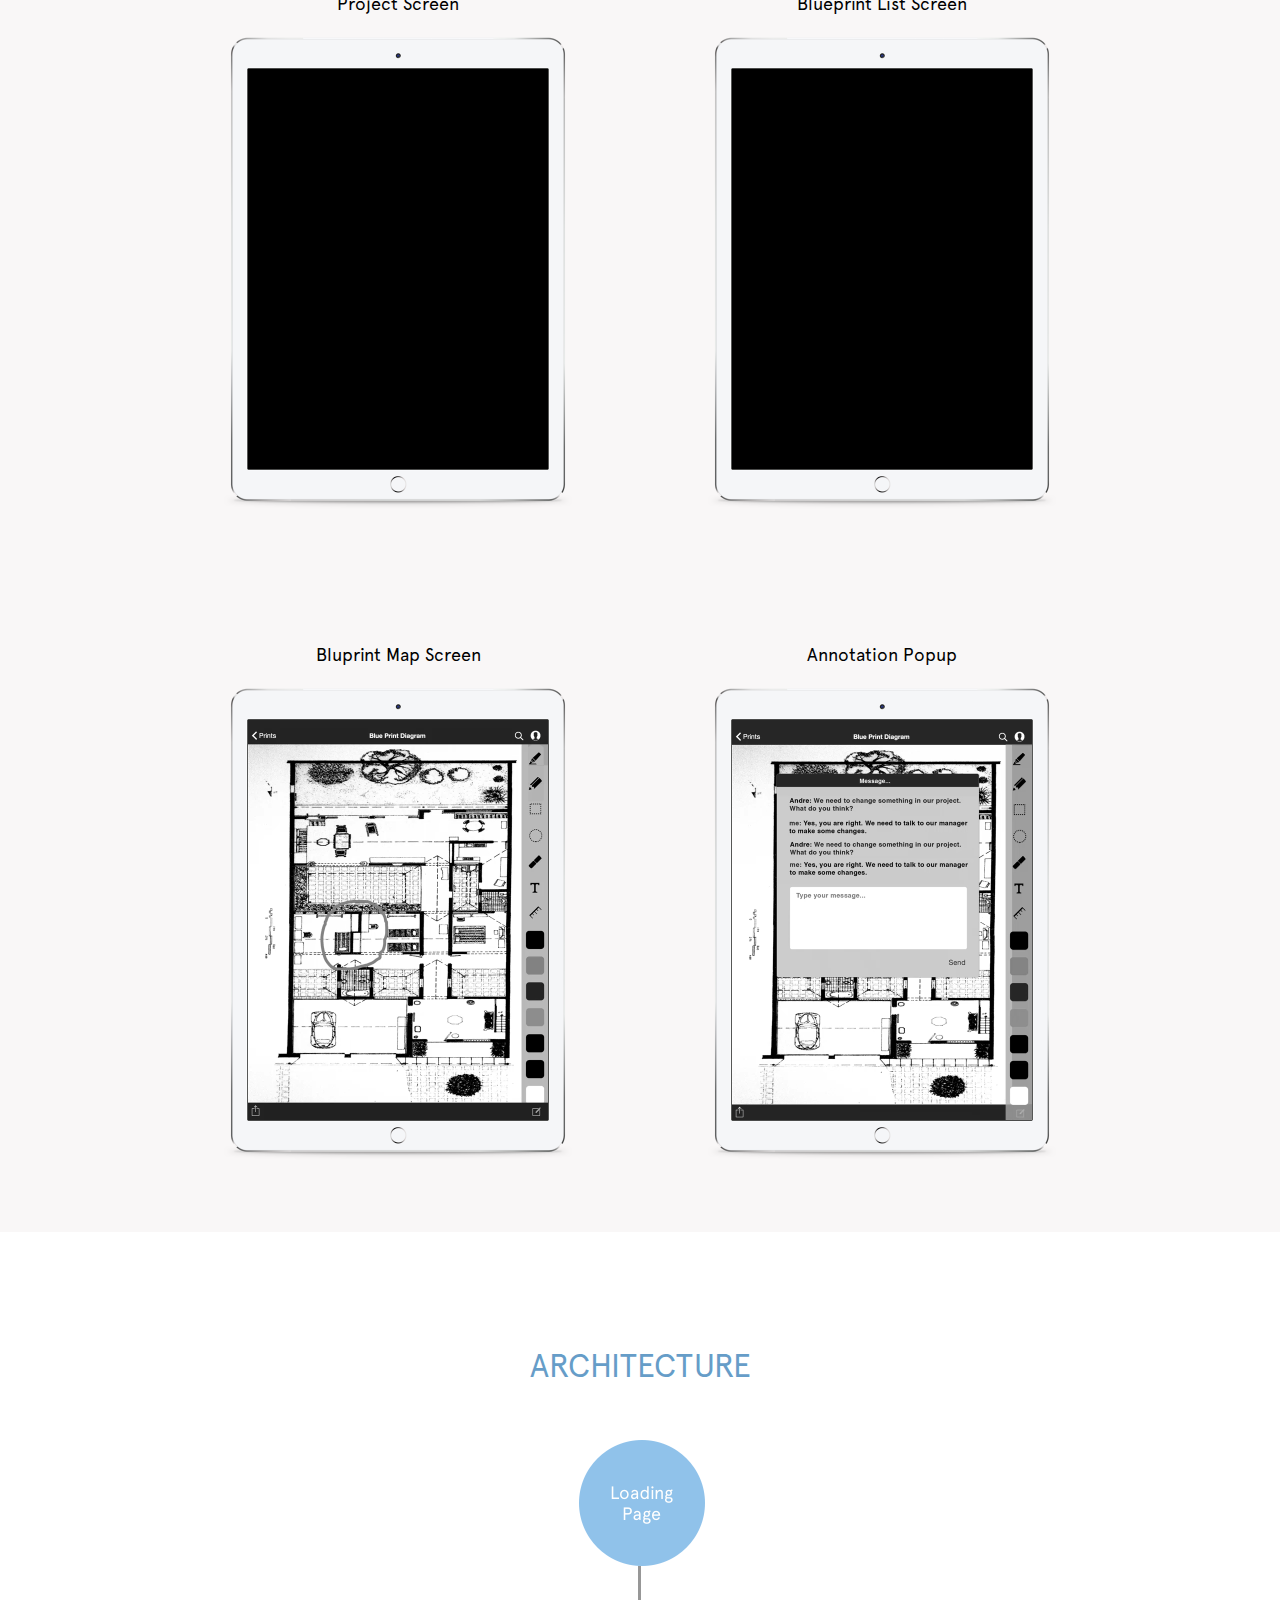
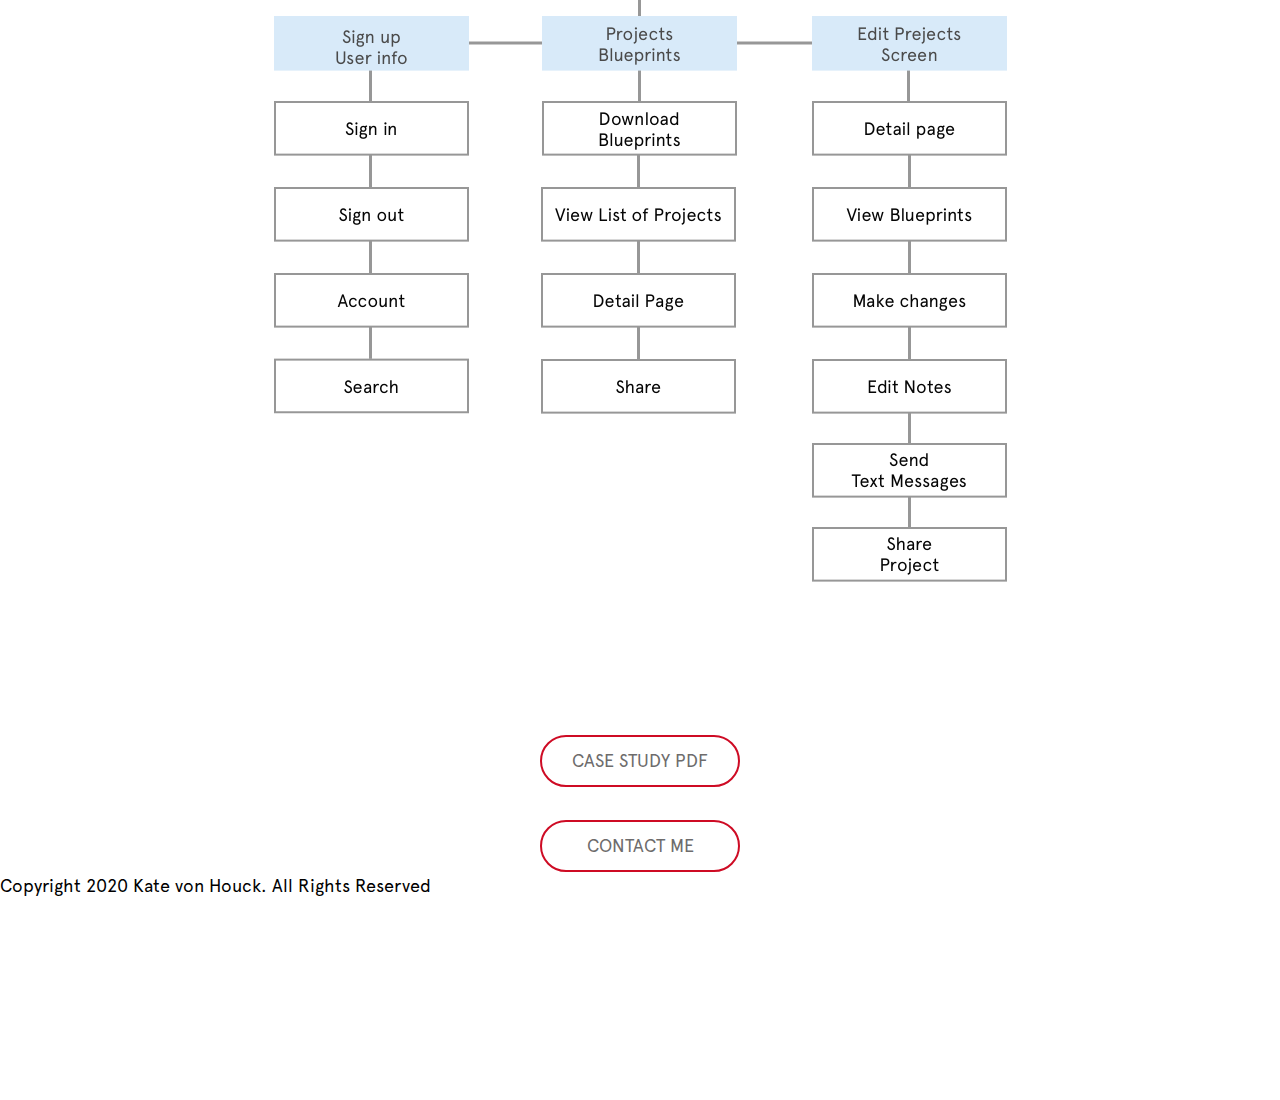
==== commit d8266d33: "Fixed text for Target market" ====
--- a/projects/blueprint/index.html
+++ b/projects/blueprint/index.html
@@ -200,7 +200,7 @@
 
     <h1>PROBLEM</h1>
     <p>
-    Paper blueprints are a drag. They hard to share and update. They can be hard to annotate and are really expensive to print. Architects have hard time-sharing changes with contractors, contractors can't update the architects, owners are not sure what is going on and what is the current completion state. Paper blueprints are inconvenient, large, always want to fold backup, and are hard to transport.
+    Paper blueprints are a drag. They hard to share and update. They can be hard to annotate and are really expensive to print. Architects have hard time sharing changes with contractors, contractors can't update the architects, owners are not sure what is going on and what is the current completion state. Paper blueprints are inconvenient, large, always want to fold backup, and are hard to transport.
     </p>
 
     <h1>SOLUTION</h1>
@@ -213,7 +213,7 @@
     <h1>TARGET MARKET</h1>
 
     <p>
-      My target market for BluePrint App are the architecture companies and constractions companies who would like to have their blueprints digitally and do not worry about carry on the original massive blueprints to the construction place.
+      My target market for Blueprint App are the architecture companies and constructions companies who would like to have their blueprints digitally and do not worry about carry on the original massive blueprints to the construction place.
     </p>
     <img src="img/personas.png" width="493" height="272" style="margin: 60px auto 120px auto">
 
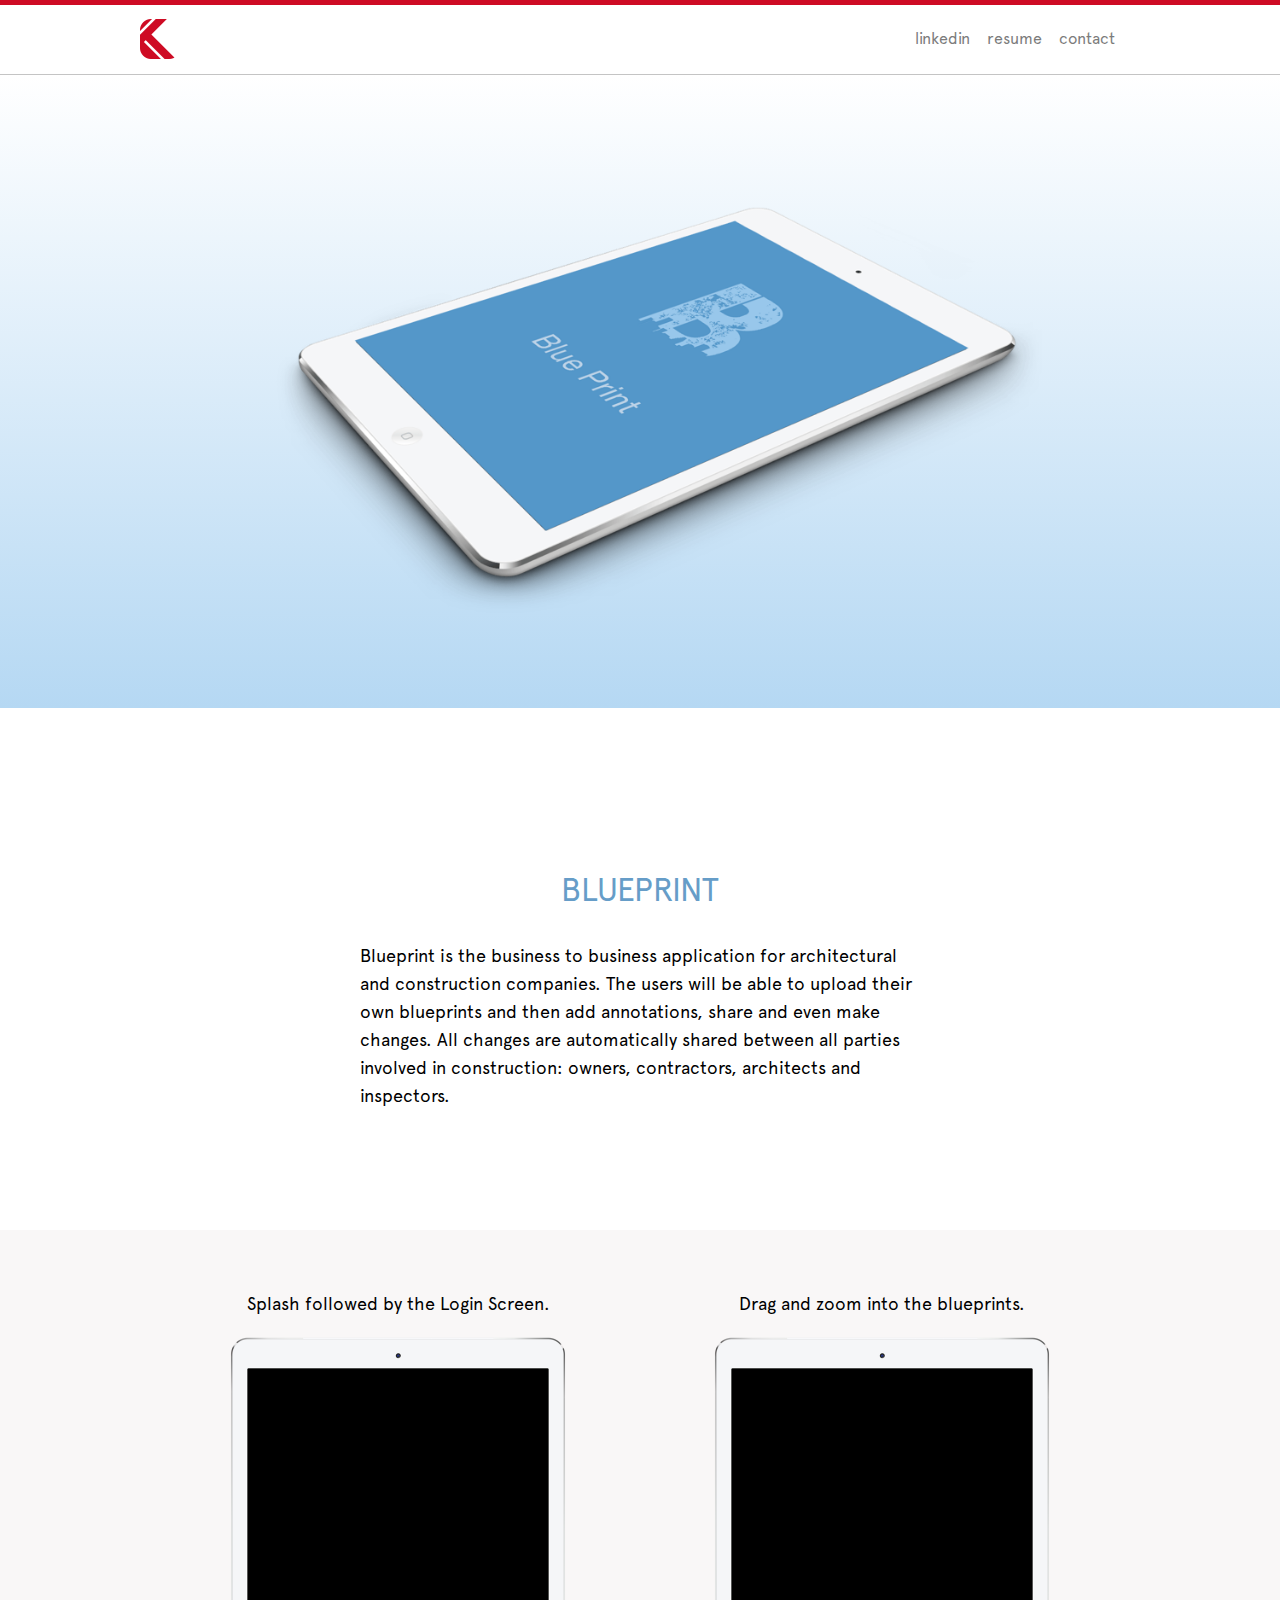
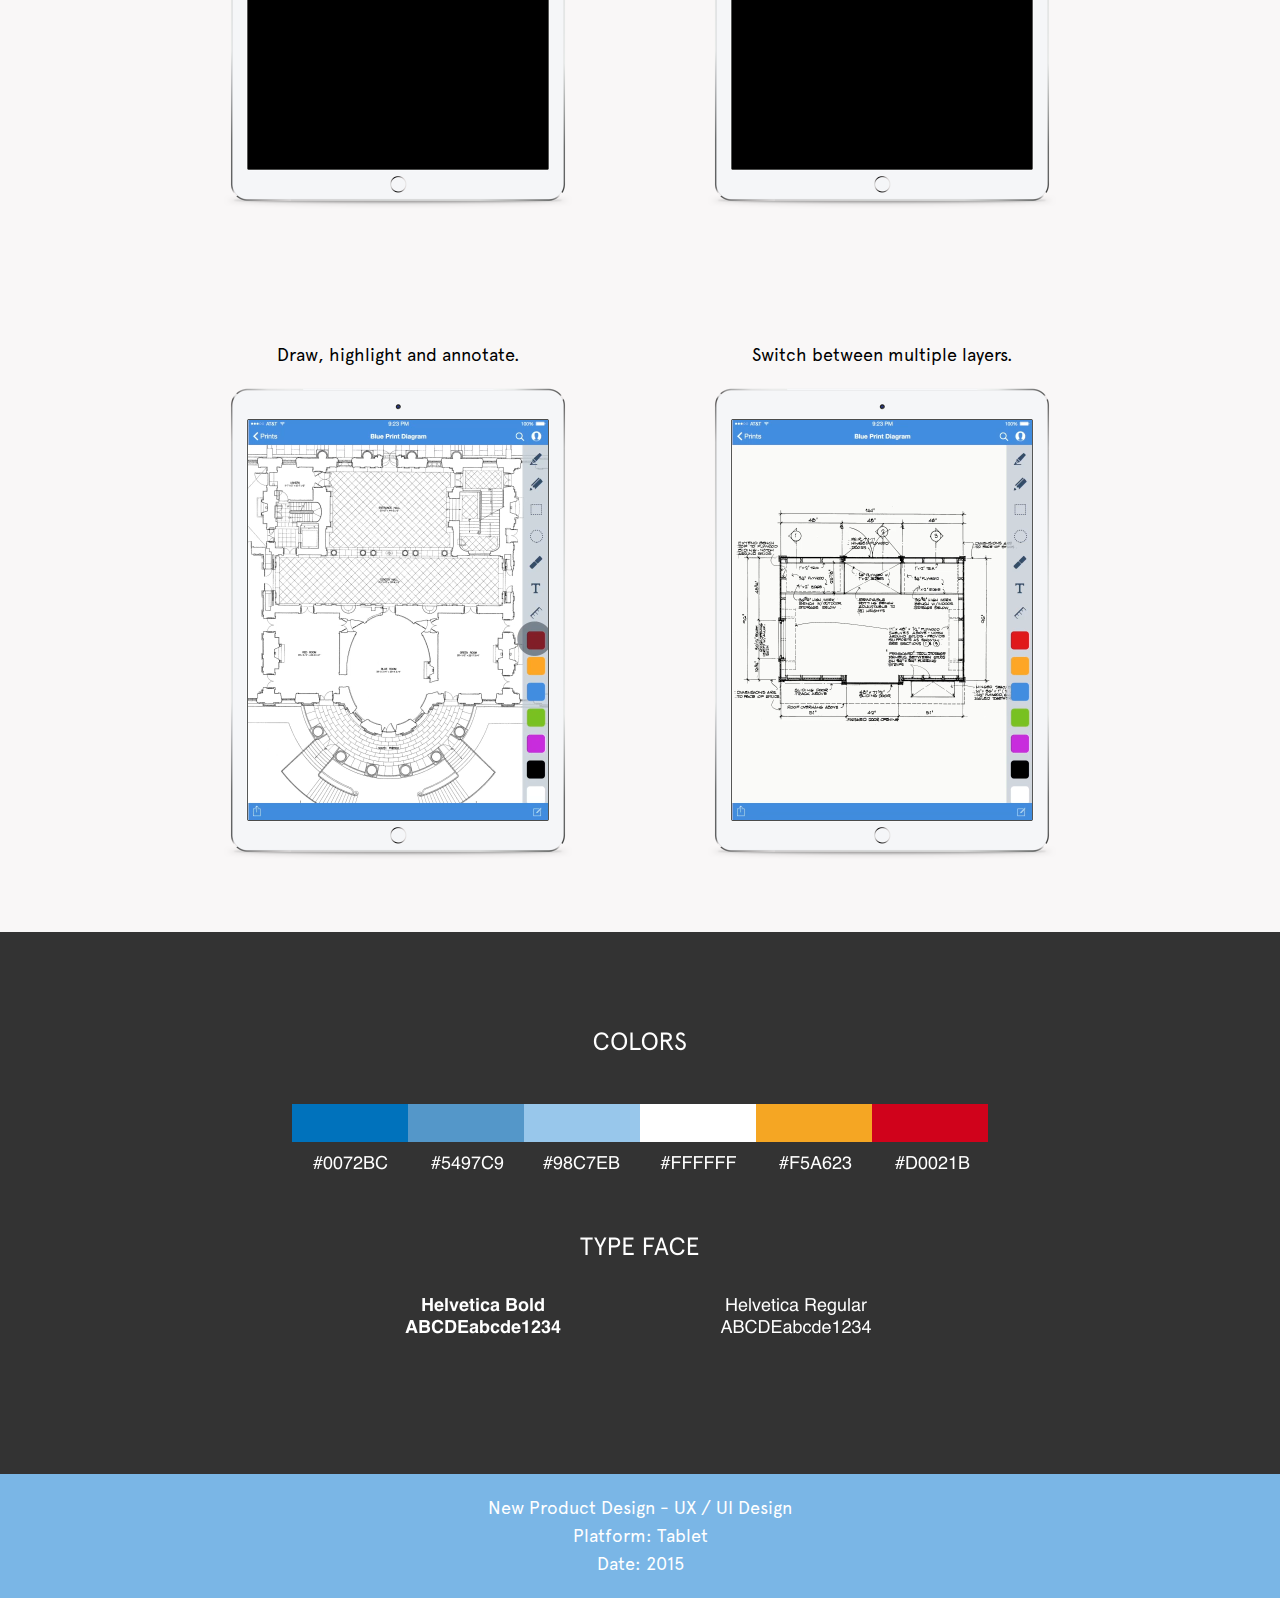
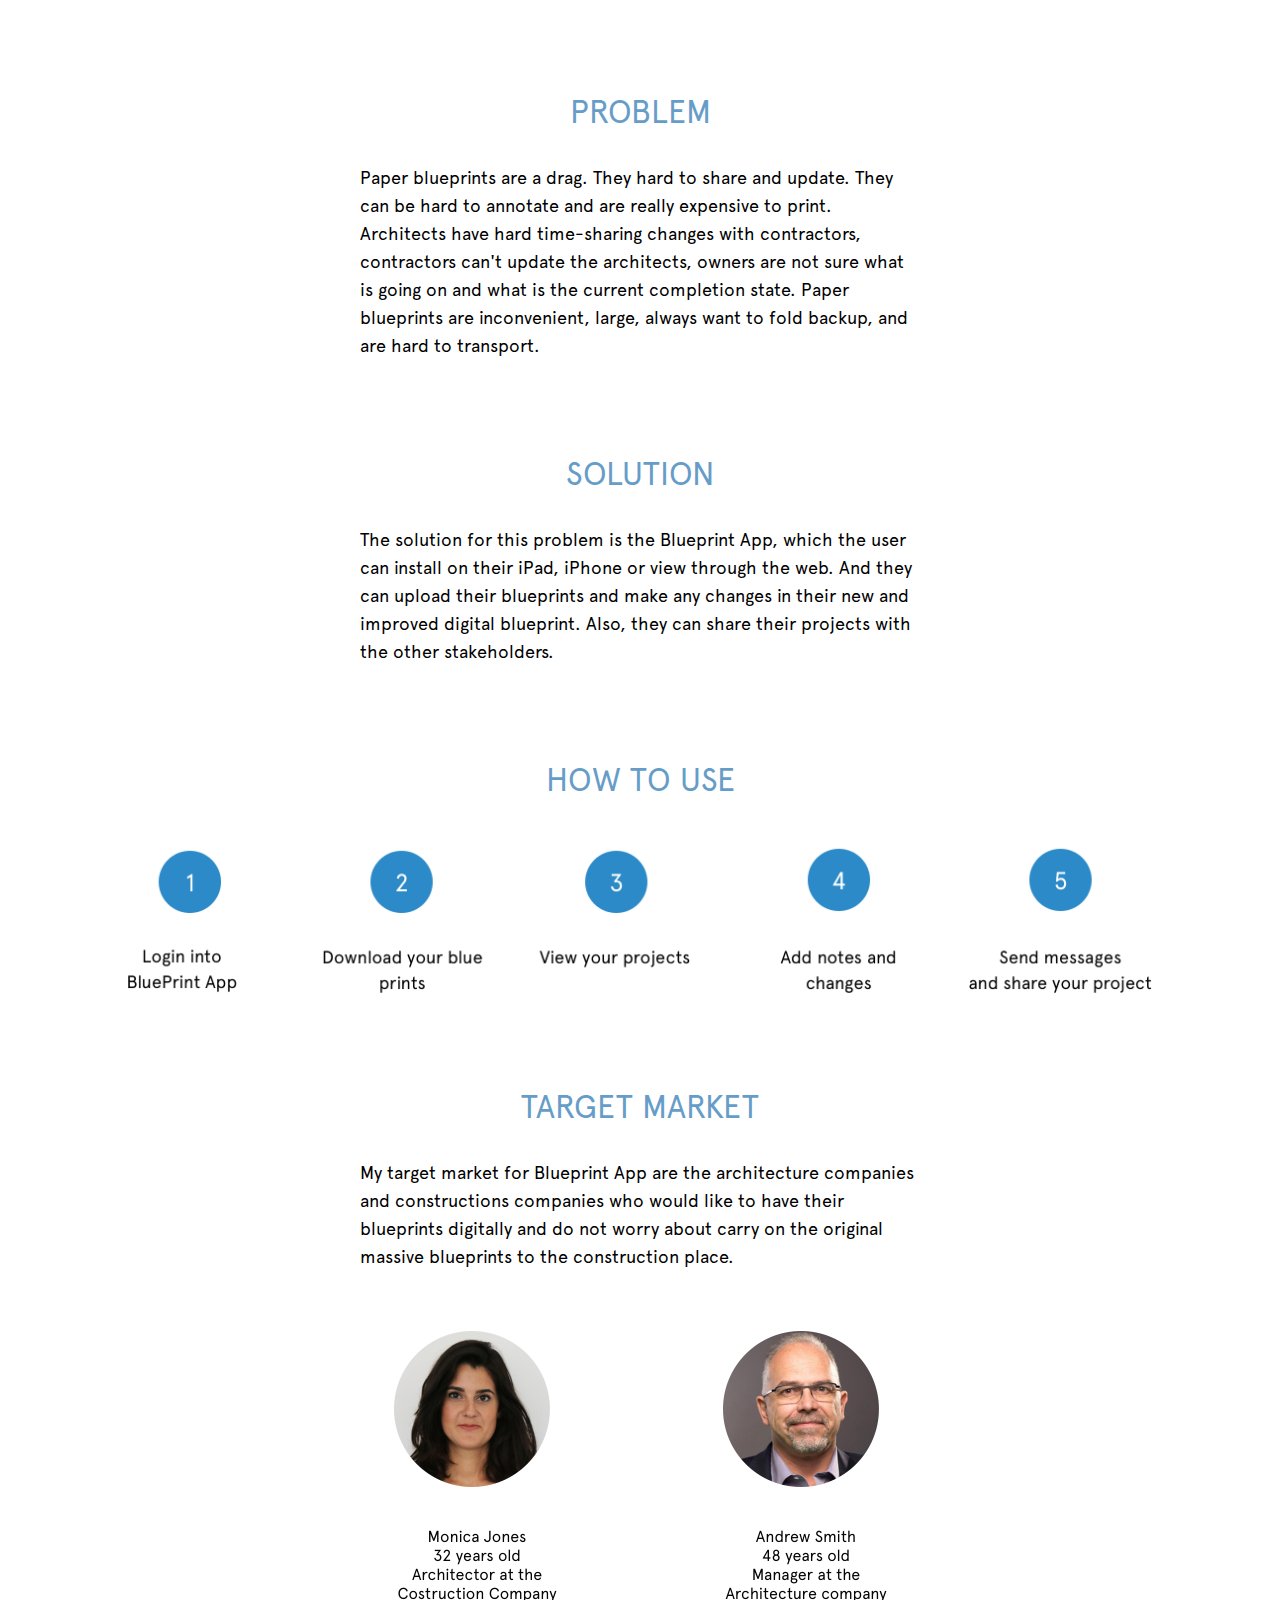
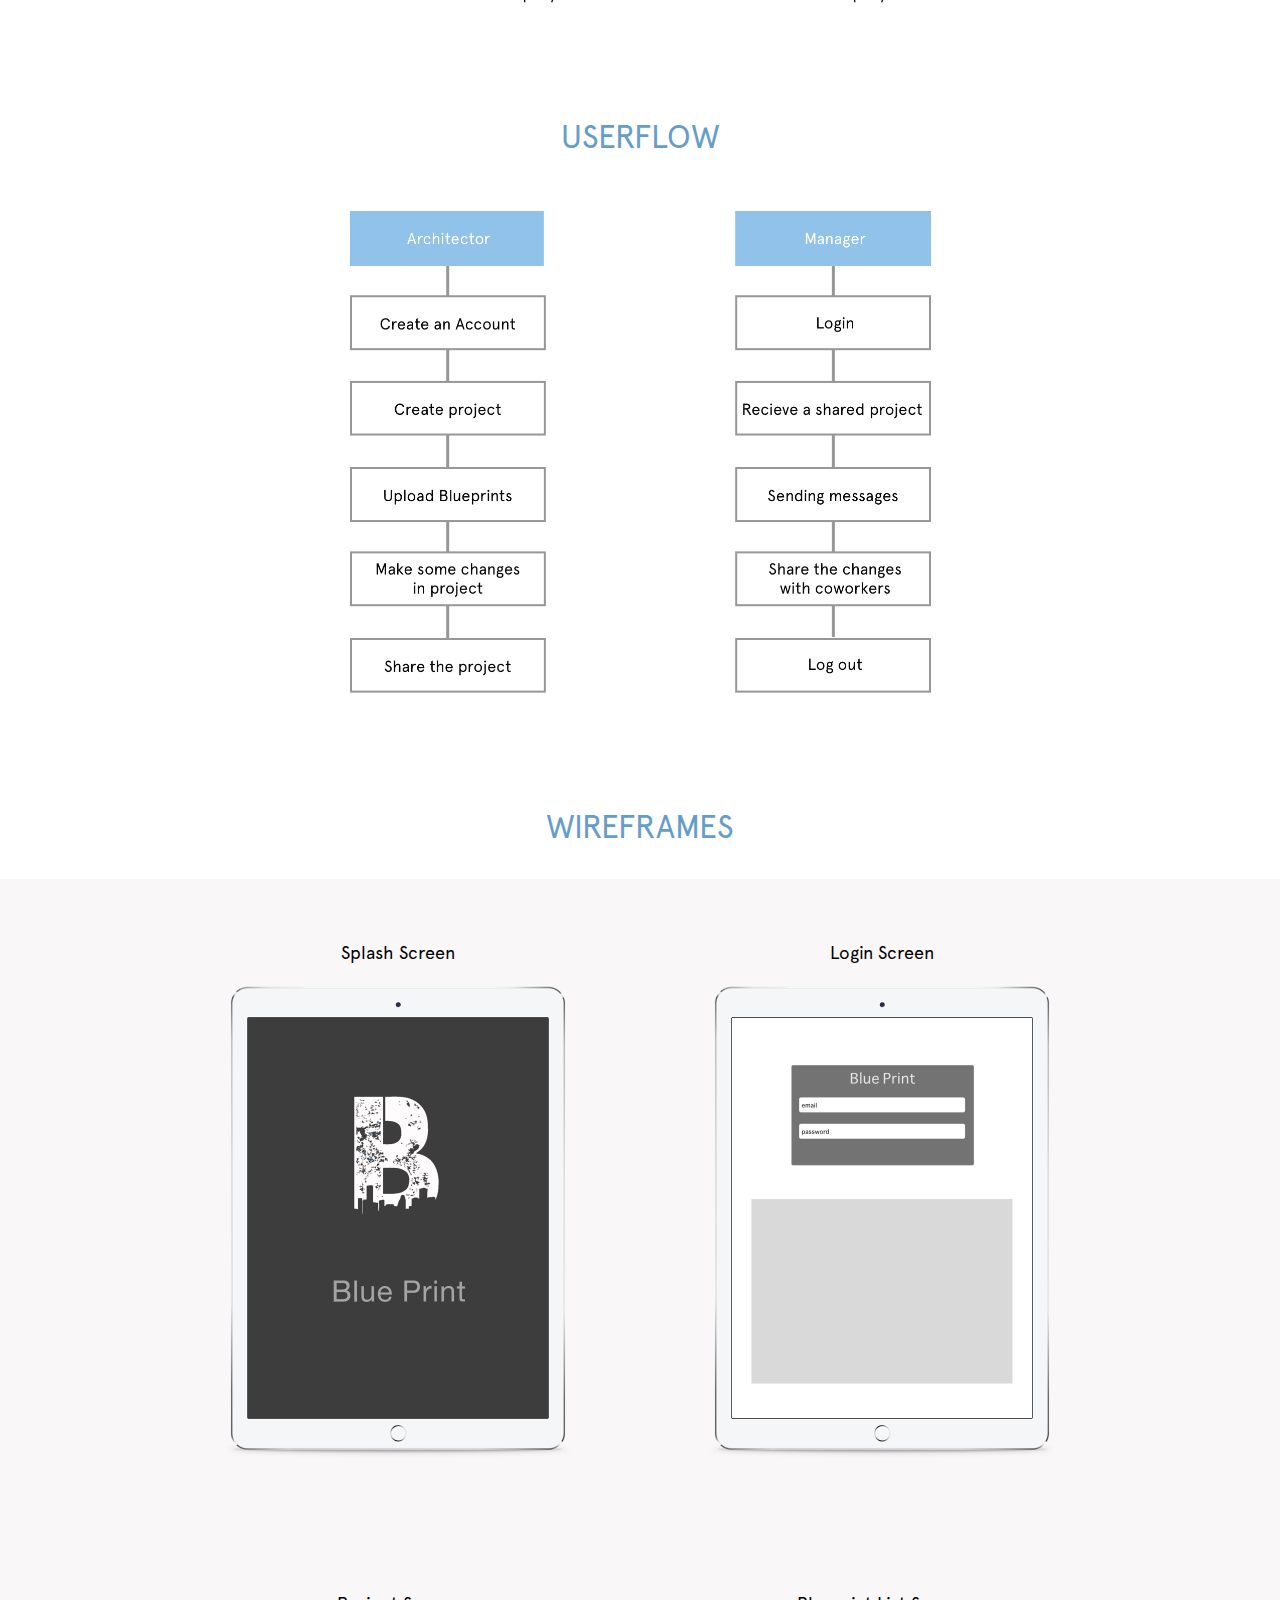
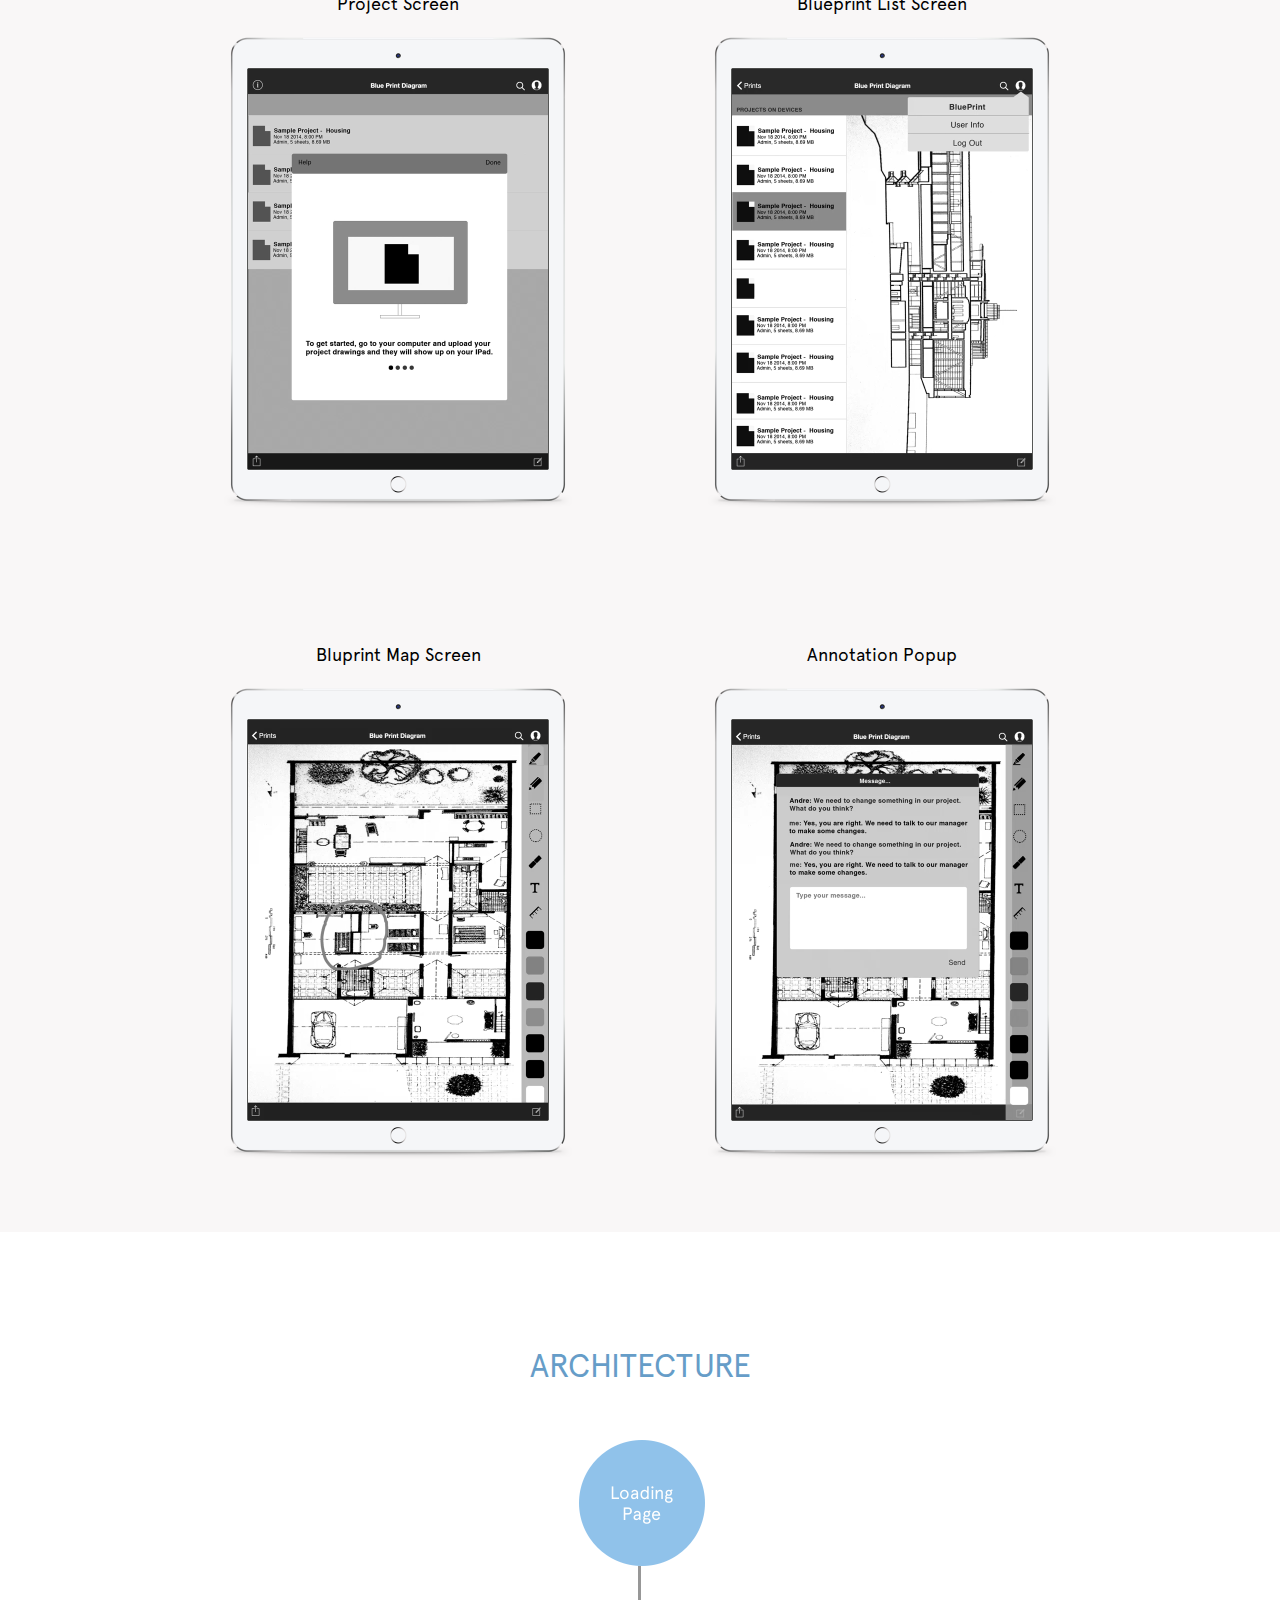
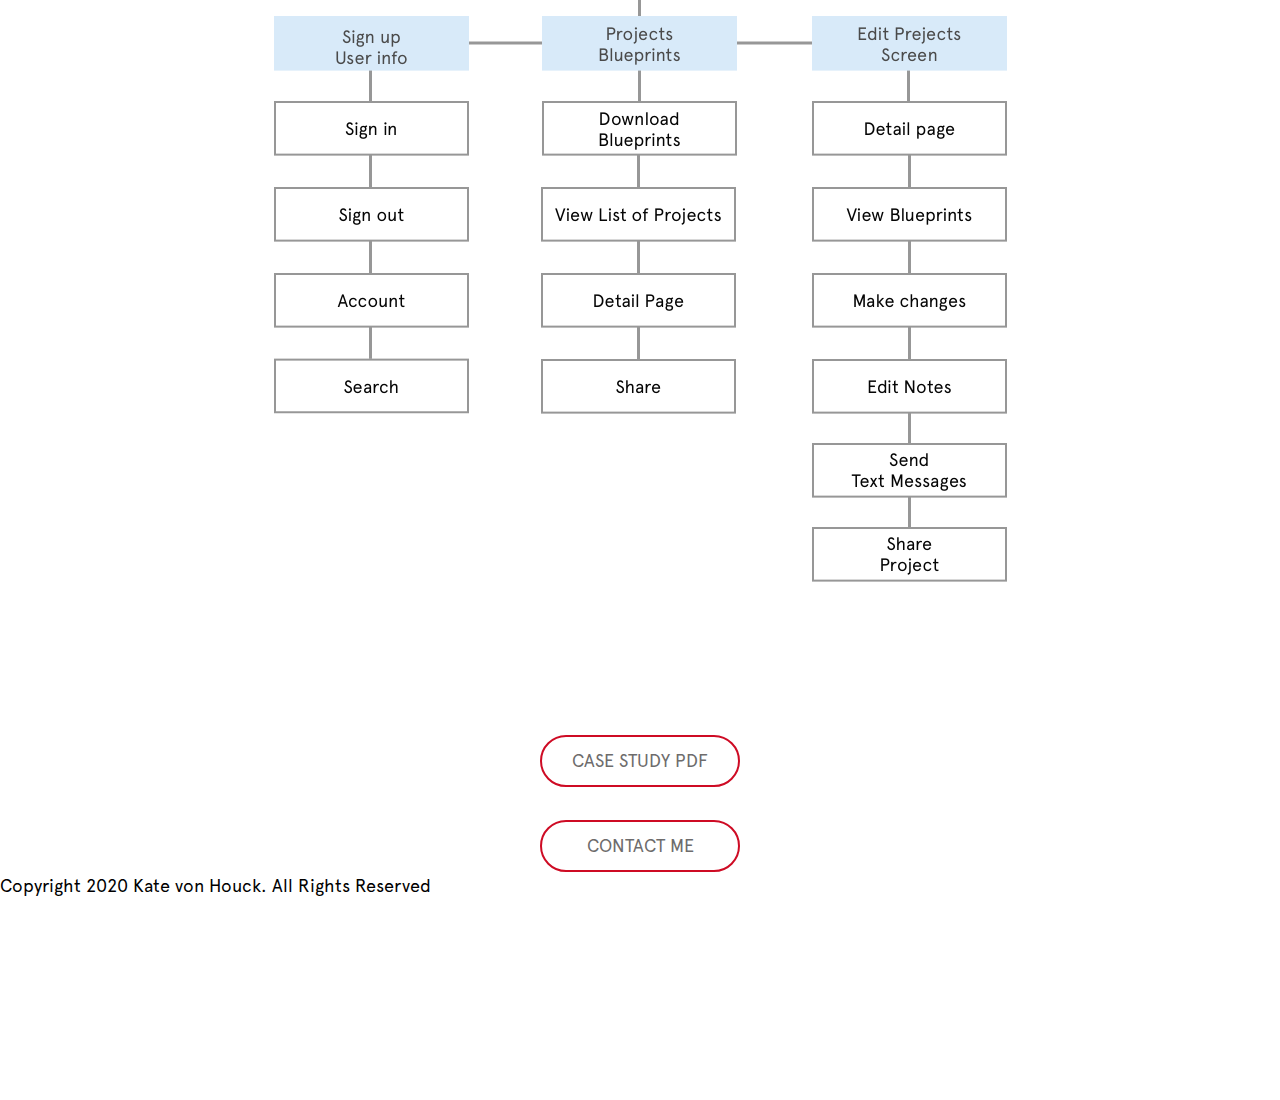
==== commit 61447777: "Merge 5345e7a650e56839200f8c8a2e68db9e1d605a87 into bae584ae788e25fbd2f5be92bffcae29c39cfce6" ====
--- a/projects/blueprint/index.html
+++ b/projects/blueprint/index.html
@@ -200,7 +200,7 @@
 
     <h1>PROBLEM</h1>
     <p>
-    Paper blueprints are a drag. They hard to share and update. They can be hard to annotate and are really expensive to print. Architects have hard time sharing changes with contractors, contractors can't update the architects, owners are not sure what is going on and what is the current completion state. Paper blueprints are inconvenient, large, always want to fold backup, and are hard to transport.
+    Paper blueprints are a drag. They hard to share and update. They can be hard to annotate and are really expensive to print. Architects have hard time-sharing changes with contractors, contractors can't update the architects, owners are not sure what is going on and what is the current completion state. Paper blueprints are inconvenient, large, always want to fold backup, and are hard to transport.
     </p>
 
     <h1>SOLUTION</h1>
